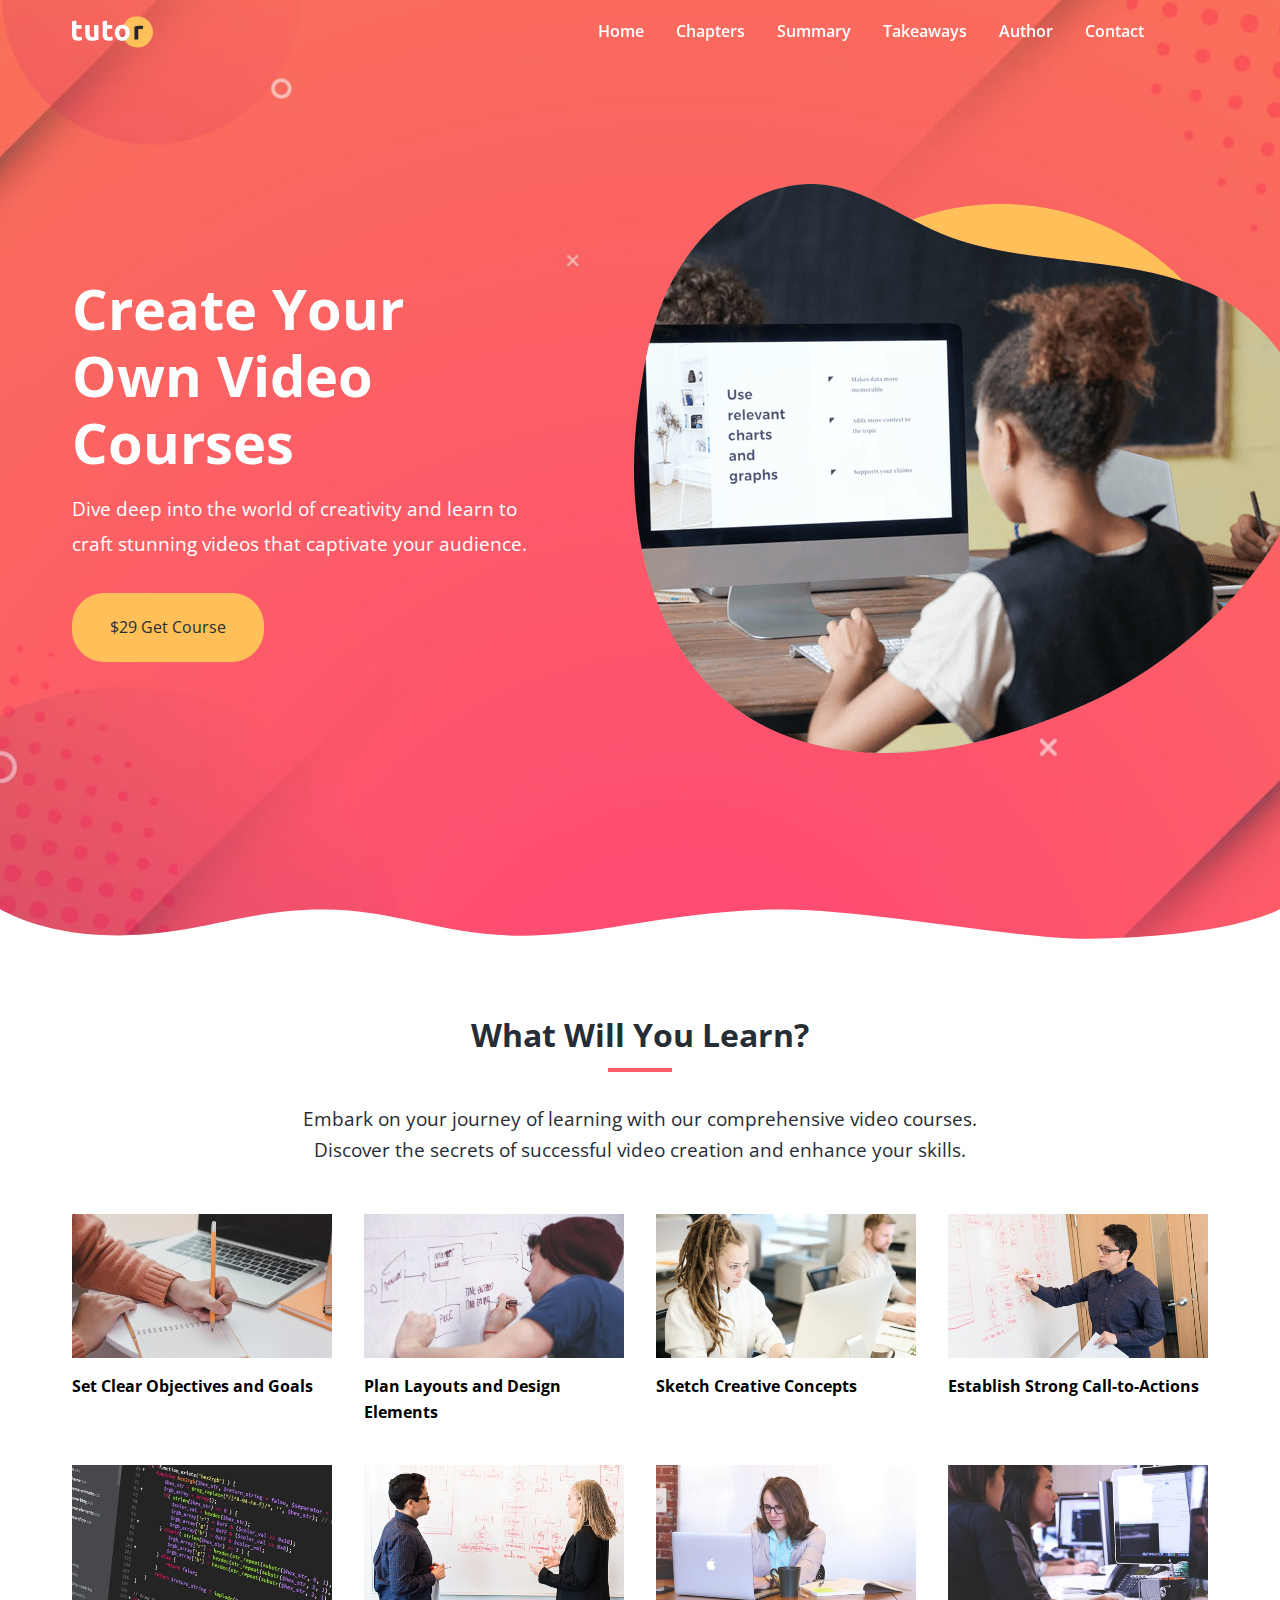
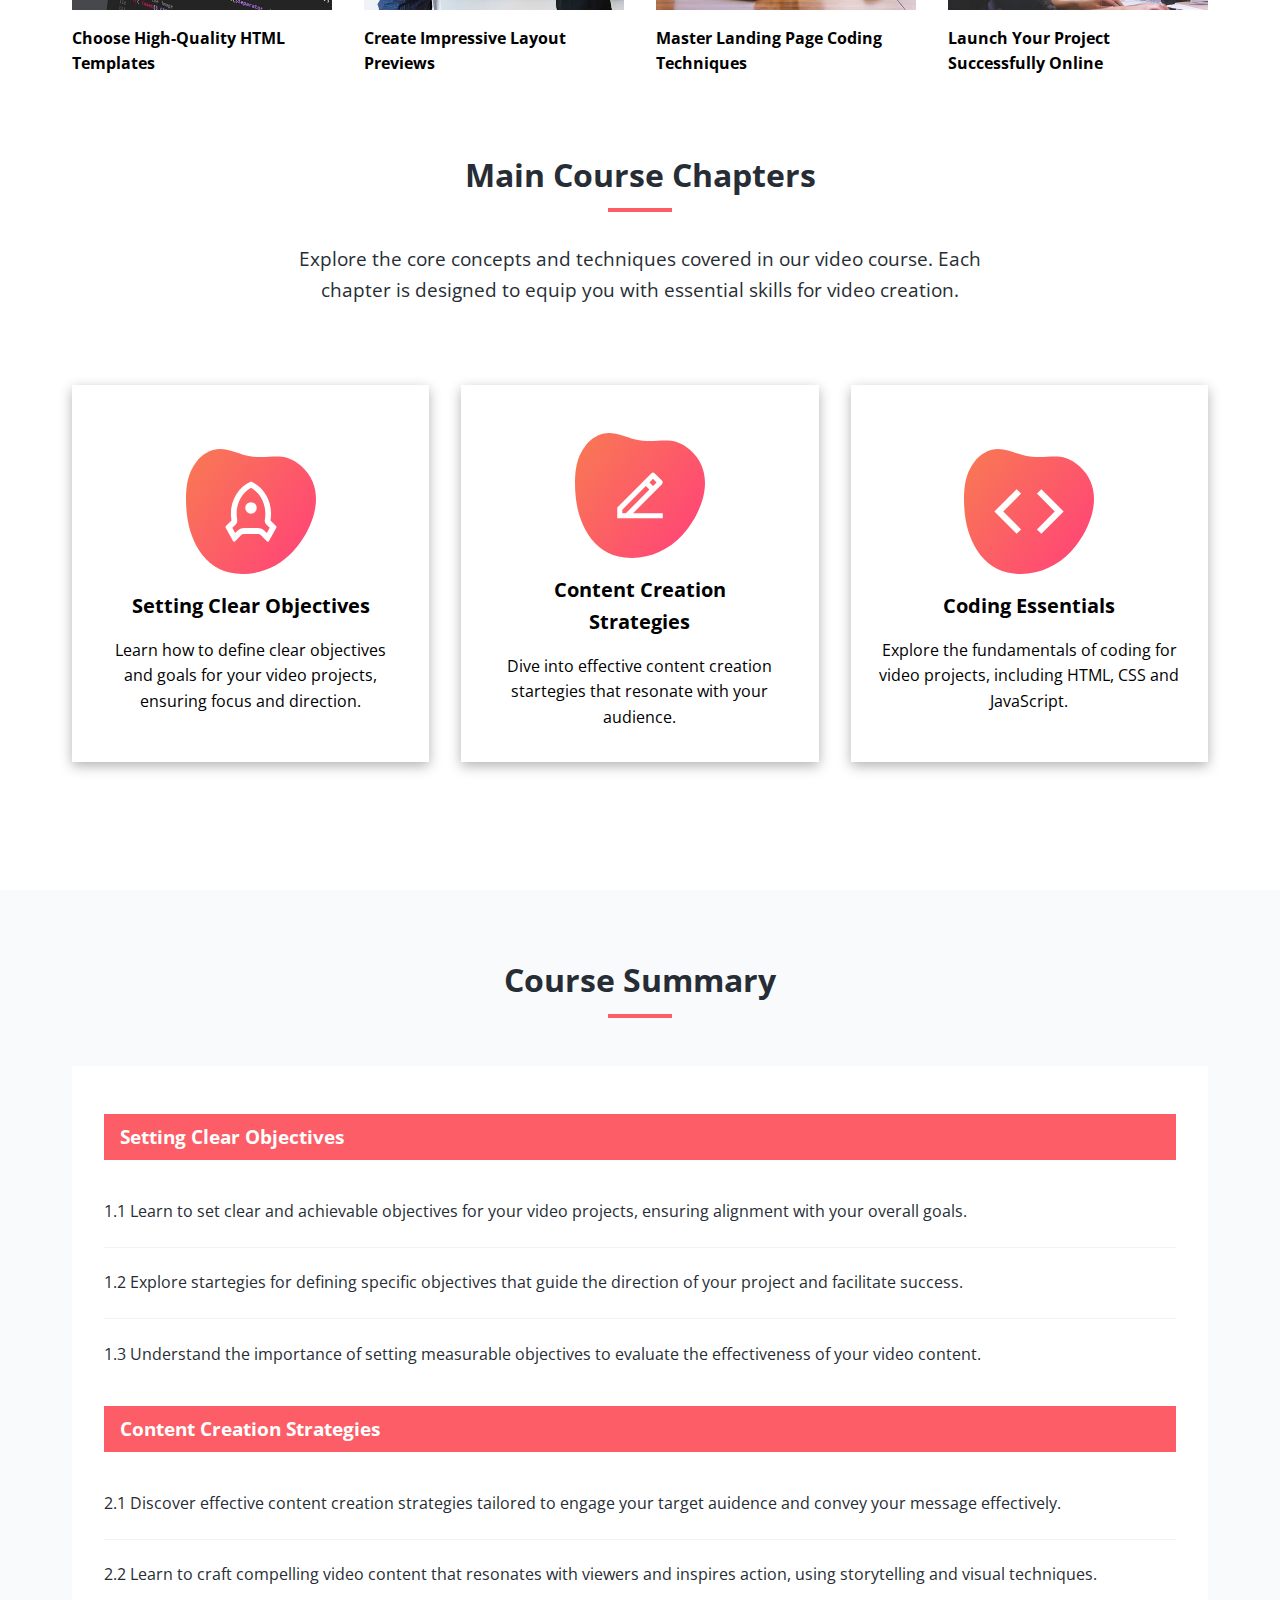
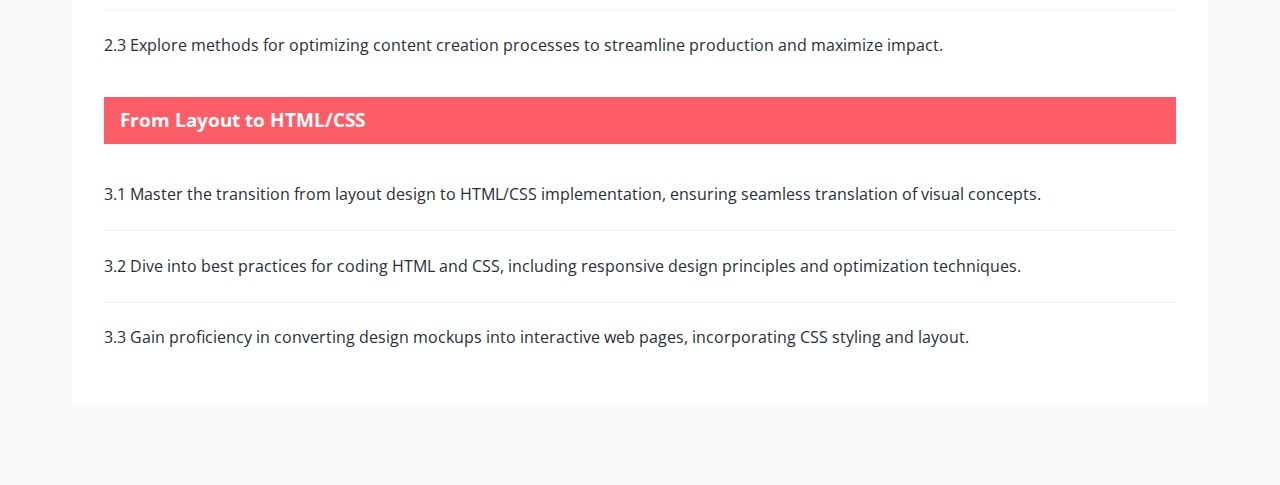
==== index.html @ c77aeae4 "added summary section" ====
<!DOCTYPE html>
<html lang="en">
<head>
  <meta charset="UTF-8">
  <meta name="viewport" content="width=device-width, initial-scale=1.0">
  <link rel="preconnect" href="https://fonts.googleapis.com">
  <link rel="preconnect" href="https://fonts.gstatic.com" crossorigin>
  <link href="https://fonts.googleapis.com/css2?family=Open+Sans:ital,wght@0,300..800;1,300..800&display=swap" rel="stylesheet">
  <link rel="stylesheet" href="https://cdnjs.cloudflare.com/ajax/libs/font-awesome/6.5.2/css/all.min.css" integrity="sha512-SnH5WK+bZxgPHs44uWIX+LLJAJ9/2PkPKZ5QiAj6Ta86w+fsb2TkcmfRyVX3pBnMFcV7oQPJkl9QevSCWr3W6A==" crossorigin="anonymous" referrerpolicy="no-referrer" />
  <link rel="stylesheet" href="css/styles.css">
  <title>Welcome To Tutor</title>
</head>
<body>
  <!-- Navbar -->
  <nav class="navbar">
    <div class="navbar-flex container">
      <img src="images/logo.svg" alt="Tutor">

      <!-- Desktop Menu -->
      <div class="main-menu-items">
        <ul class="main-menu-list">
          <li>
            <a href="#home">Home</a>
          </li>

          <li>
            <a href="#chapters">Chapters</a>
          </li>

          <li>
            <a href="#summary">Summary</a>
          </li>

          <li>
            <a href="#takeaways">Takeaways</a>
          </li>

          <li>
            <a href="#author">Author</a>
          </li>

          <li>
            <a href="contact.html">Contact</a>
          </li>

          <li>
            <a href="facebook.com" target="_blank">
              <i class="fa-brands fa-facebook"></i>
            </a>
          </li>

          <li>
            <a href="twitter.com" target="_blank">
              <i class="fa-brands fa-twitter"></i>
            </a>
          </li>
        </ul>
      </div>

      <!-- Mobile Menu -->
      <div class="mobile-menu">
        <!-- Hamburger Button -->
        <div class="mobile-menu-toggle">
          <i class="fas fa-bars fa-2x"></i>
        </div>

        <!-- Mobile Menu Items -->
        <div class="mobile-menu-items">
          <ul class="mobile-menu-list">
            <li>
              <a href="#home">Home</a>
            </li>

            <li>
              <a href="#chapters">Chapters</a>
            </li>

            <li>
              <a href="#summary">Summary</a>
            </li>

            <li>
              <a href="#takeaways">Takeaways</a>
            </li>

            <li>
              <a href="#author">Author</a>
            </li>

            <li>
              <a href="contact.html">Contact</a>
            </li>

            <li>
              <a href="facebook.com" target="_blank">
                <i class="fa-brands fa-facebook"></i>
              </a>
            </li>

            <li>
              <a href="twitter.com" target="_blank">
                <i class="fa-brands fa-twitter"></i>
              </a>
            </li>
          </ul>
        </div>
      </div>
    </div>
  </nav>

  <!-- Hero Section -->
  <header class="hero">
    <div class="container hero-flex">
      <div class="hero-content">
        <h1>Create Your Own Video Courses</h1>
        <p>Dive deep into the world of creativity and learn to craft stunning videos that captivate your audience.</p>
        <a href="" class="btn">$29 Get Course</a>
      </div>
      <img src="images/header-course.png" alt="hero">
    </div>

    <svg
      class="frame-decoration"
      data-name="Layer 2"
      xmlns="http://www.w3.org/2000/svg"
      preserveAspectRatio="none"
      viewBox="0 0 1920 192.275"
    >
      <defs>
        <style>
          .cls-1 {
            fill: #ffffff;
          }
        </style>
      </defs>
      <title>frame-decoration</title>
      <path
        class="cls-1"
        d="M0,158.755s63.9,52.163,179.472,50.736c121.494-1.5,185.839-49.738,305.984-49.733,109.21,0,181.491,51.733,300.537,50.233,123.941-1.562,225.214-50.126,390.43-50.374,123.821-.185,353.982,58.374,458.976,56.373,217.907-4.153,284.6-57.236,284.6-57.236V351.03H0V158.755Z"
        transform="translate(0 -158.755)"
      />
    </svg>
  </header>

  <!-- Learn Section -->
  <section class="learn">
    <div class="container">
      <div class="section-header">
        <h2>What Will You Learn?</h2>
        <div class="heading-border"></div>
        <p>Embark on your journey of learning with our comprehensive video courses. Discover the secrets of successful video creation and enhance your skills.</p>
      </div>

      <div class="topics">
        <div class="topic">
          <div class="topic-image">
            <img src="images/description-1.jpg" alt="topic">
          </div>
          <div class="topic-text">
            <h3>Set Clear Objectives and Goals</h3>
          </div>
        </div>

        <div class="topic">
          <div class="topic-image">
            <img src="images/description-2.jpg" alt="topic">
          </div>
          <div class="topic-text">
            <h3>Plan Layouts and Design Elements</h3>
          </div>
        </div>

        <div class="topic">
          <div class="topic-image">
            <img src="images/description-3.jpg" alt="topic">
          </div>
          <div class="topic-text">
            <h3>Sketch Creative Concepts</h3>
          </div>
        </div>

        <div class="topic">
          <div class="topic-image">
            <img src="images/description-4.jpg" alt="topic">
          </div>
          <div class="topic-text">
            <h3>Establish Strong Call-to-Actions</h3>
          </div>
        </div>

        <div class="topic">
          <div class="topic-image">
            <img src="images/description-5.jpg" alt="topic">
          </div>
          <div class="topic-text">
            <h3>Choose High-Quality HTML Templates</h3>
          </div>
        </div>

        <div class="topic">
          <div class="topic-image">
            <img src="images/description-6.jpg" alt="topic">
          </div>
          <div class="topic-text">
            <h3>Create Impressive Layout Previews</h3>
          </div>
        </div>

        <div class="topic">
          <div class="topic-image">
            <img src="images/description-7.jpg" alt="topic">
          </div>
          <div class="topic-text">
            <h3>Master Landing Page Coding Techniques</h3>
          </div>
        </div>

        <div class="topic">
          <div class="topic-image">
            <img src="images/description-8.jpg" alt="topic">
          </div>
          <div class="topic-text">
            <h3>Launch Your Project Successfully Online</h3>
          </div>
        </div>
      </div>
    </div>
  </section>

  <!-- Course Chapters Section -->
  <section id="chapters" class="chapters section">
    <div class="container">
      <div class="section-header">
        <h2>Main Course Chapters</h2>
        <div class="heading-border"></div>
        <p>Explore the core concepts and techniques covered in our video course. Each chapter is designed to equip you with essential skills for video creation.</p>
      </div>

      <div class="chapter-cards">
        <div class="card">
          <img src="images/chapters-icon-1.svg" alt="chapter 1">
          <h3>Setting Clear Objectives</h3>
          <p>Learn how to define clear objectives and goals for your video projects, ensuring focus and direction.</p>
        </div>

        <div class="card">
          <img src="images/chapters-icon-2.svg" alt="chapter 2">
          <h3>Content Creation Strategies</h3>
          <p>Dive into effective content creation startegies that resonate with your audience.</p>
        </div>

        <div class="card">
          <img src="images/chapters-icon-3.svg" alt="chapter 3">
          <h3>Coding Essentials</h3>
          <p>Explore the fundamentals of coding for video projects, including HTML, CSS and JavaScript.</p>
        </div>
      </div>
    </div>
  </section>

  <!-- Course Summary -->
  <section id="summary" class="summary">
    <div class="container">
      <div class="section-header">
        <h2>Course Summary</h2>
        <div class="heading-border"></div>
      </div>

      <div class="section-lists">
        <div class="list">
          <div class="list-header">Setting Clear Objectives</div>
          <div class="list-item">1.1 Learn to set clear and achievable objectives for your video projects, ensuring alignment with your overall goals.</div>
          <div class="list-item">1.2 Explore startegies for defining specific objectives that guide the direction of your project and facilitate success.</div>
          <div class="list-item">1.3 Understand the importance of setting measurable objectives to evaluate the effectiveness of your video content.</div>
        </div>

        <div class="list">
          <div class="list-header">Content Creation Strategies</div>
          <div class="list-item">2.1 Discover effective content creation strategies tailored to engage your target auidence and convey your message effectively.</div>
          <div class="list-item">2.2 Learn to craft compelling video content that resonates with viewers and inspires action, using storytelling and visual techniques.</div>
          <div class="list-item">2.3 Explore methods for optimizing content creation processes to streamline production and maximize impact.</div>
        </div>

        <div class="list">
          <div class="list-header">From Layout to HTML/CSS</div>
          <div class="list-item">3.1 Master the transition from layout design to HTML/CSS implementation, ensuring seamless translation of visual concepts.</div>
          <div class="list-item">3.2 Dive into best practices for coding HTML and CSS, including responsive design principles and optimization techniques.</div>
          <div class="list-item">3.3 Gain proficiency in converting design mockups into interactive web pages, incorporating CSS styling and layout.</div>
        </div>
      </div>
    </div>
  </section>

  <script src="./js/script.js"></script>
</body>
</html>
---- css/styles.css ----
*,
*::before,
*::after {
  margin: 0;
  padding: 0;
  box-sizing: border-box;
}

:root {
  --primary-color: #fc5d66;
  --secondary-color: #ffc05a;
  --light-color: #f9fafb;
  --dark-color: #272d35;
}

html,
body {
  font-family: 'Open Sans', sans-serif;
  line-height: 1.6;
  scroll-behavior: smooth;
}

a {
  text-decoration: none;
}

ul {
  list-style: none;
}

img {
  max-width: 100%;
}

/* Utility Classes */
.container {
  max-width: 1200px;
  margin: 0 auto;
  padding: 0 2rem;
}

.container-sm {
  max-width: 1000px;
  margin: 0 auto;
  padding: 0 2rem;
}

/* Button */
.btn {
  display: inline-block;
  padding: 1.3rem 2.3rem;
  border: 1px solid var(--secondary-color);
  border-radius: 32px;
  background-color: var(--secondary-color);
  color: var(--dark-color);
  cursor: pointer;
  transition: all 0.2s;
}

.btn:hover {
  background-color: var(--primary-color);
  color: #fff;
  border-color: #fff;
}

.section {
  margin: 4rem 0;
}

/* Section Header */
.section-header {
  max-width: 750px;
  margin: 0 auto;
  text-align: center;
  margin-bottom: 3rem;
}

.section-header h2 {
  font-size: 2rem;
  font-weight: 700;
  color: var(--dark-color);
  margin-bottom: 0.5rem;
}

.section-header p {
  font-size: 1.2rem;
  color: var(--dark-color);
}

.heading-border {
  width: 64px;
  height: 4px;
  background-color: var(--primary-color);
  margin: 0 auto 2rem;
}

/* Card */
.card {
  display: flex;
  flex-direction: column;
  align-items: center;
  justify-content: center;
  text-align: center;
  padding: 2rem 1.75rem;
  background-color: #fff;
  box-shadow: 0 4px 12px 0 rgba(0, 0, 0, 0.3);
}

/* Navbar */
.navbar {
  background-color: transparent;
  color: #fff;
  padding: 1rem 2rem;
  position: fixed;
  top: 0;
  right: 0;
  left: 0;
  z-index: 1000;
  transition: background-color 0.3s ease-in-out;
}

.navbar.navbar-scroll {
  background-color: rgba(235, 77, 85, 0.8);
  backdrop-filter: blur(10px);
}

.navbar-flex {
  display: flex;
  justify-content: space-between;
  align-items: center;
}

.navbar img {
  width: 81px;
  height: 32px;
}

.navbar .main-menu-list {
  display: flex;
  align-items: center;
  gap: 2rem;
  font-weight: 600;
}

.navbar a {
  color: #fff;
}

.navbar a:hover {
  color: var(--secondary-color);
}

.navbar i {
  font-size: 1.5rem;
}

/* Mobile Menu */
.mobile-menu {
  display: none;
}

.navbar .mobile-menu-toggle {
  color: #fff;
  cursor: pointer;
}

.navbar .mobile-menu-items {
  position: absolute;
  top: 100%;
  left: 0;
  width: 100%;
  background-color: rgba(0, 0, 0, 0.8);
  opacity: 0.95;
  padding: 3rem 2rem;
  text-align: center;
  box-shadow: 0 2px 5px rgba(0, 0, 0, 0.1);
  border-top: 1px solid rgba(255, 255, 255, 0.1);
  transform: translateX(100%);
  transition: transform 0.3s ease;
}

.navbar .mobile-menu-items.active {
  transform: translateX(0);
}

.navbar .mobile-menu-list {
  display: flex;
  flex-direction: column;
  gap: 2rem;
  font-size: 1.2rem;
}

/* Hero Section */
.hero {
  background: #000 url('../images/header-background.jpg') center center/cover no-repeat;
  padding: 11.5rem 2rem 8rem;
  color: #fff;
  overflow-x: hidden;
  position: relative;
}

.hero .hero-flex {
  display: flex;
  justify-content: space-between;
  align-items: center;
  gap: 6rem;
  padding-bottom: 8rem;
}

.hero .hero-content h1 {
  font-size: 3.5rem;
  line-height: 1.2;
  font-weight: 700;
  margin-bottom: 1rem;
}

.hero .hero-content p {
  font-size: 1.2rem;
  margin-bottom: 2rem;
  line-height: 1.8;
  font-weight: 400;
}

.hero img {
  width: 100%;
  margin-right: -100px;
}

.hero .frame-decoration {
  position: absolute;
  bottom: 0;
  left: 0;
  width: 100%;
  height: 100px;
}

/* Learn Topics */
.topics {
  display: grid;
  grid-template-columns: repeat(4, 1fr);
  gap: 2rem;
}

.topic img {
  transition: transform 0.3s;
}

.topic img:hover {
  transform: scale(1.1);
}

.topic h3 {
  font-size: 1rem;
  font-weight: 700;
  margin: 0.5rem 0;
}

/* Chapter Cards */
.chapter-cards {
  display: grid;
  grid-template-columns: repeat(3, 1fr);
  gap: 2rem;
  padding: 2rem 0 4rem;
}

.chapter-cards img {
  width: 130px;
  margin-top: 1rem;
}

.chapter-cards h3 {
  font-size: 1.25rem;
  font-weight: 700;
  margin: 1rem;
}

/* Media Queries */
@media (max-width: 1200px) {
  .hero .hero-flex {
    gap: 2rem;
  }

  .hero img {
    max-width: 500px;
    margin-right: 0;
  }

  .hero .hero-content h1 {
    font-size: 3rem;
  }

  .topics {
    grid-template-columns: repeat(3, 1fr);
  }
}

@media (max-width: 992px) {
  .hero {
    text-align: center;
  }

  .hero .hero-flex {
    flex-direction: column;
    padding-bottom: 4rem;
  }

  .hero img {
    max-width: 600px;
    margin-top: 2rem;
  }

  .topics {
    grid-template-columns: repeat(2, 1fr);
  }

  .chapter-cards {
    grid-template-columns: 1fr;
  }
}

/* Summary */
.summary {
  background-color: var(--light-color);
  color: var(--dark-color);
  padding: 4rem 2rem 5rem;
}

.summary .section-lists {
  background-color: #fff;
  padding: 2rem;
}

.summary .list-header {
  background-color: var(--primary-color);
  color: #fff;
  padding: 0.5rem 1rem;
  font-size: 1.2rem;
  font-weight: 700;
  margin: 1rem 0;
}

.summary .list-item {
  padding: 1.4rem 0;
  border-bottom: 1px solid #f1f4f6;
}

.summary .list-item:last-child {
  border-bottom: none;
}

@media (max-width: 768px) {
  .main-menu-items {
    display: none;
  }

  .navbar .mobile-menu {
    display: block;
  }

  .navbar .mobile-menu-toggle {
    display: block;
    padding: 10px;
  }
}

@media (max-width: 576px) {
  .hero {
    padding-right: 0.2rem;
    padding-left: 0.2rem;
  }

  .hero .hero-content h1 {
    font-size: 2.5rem;
  }

  .hero img {
    max-width: 350px;
  }

  .topics {
    grid-template-columns: 1fr;
  }

  .summary .container {
    padding: 0;
  }
}
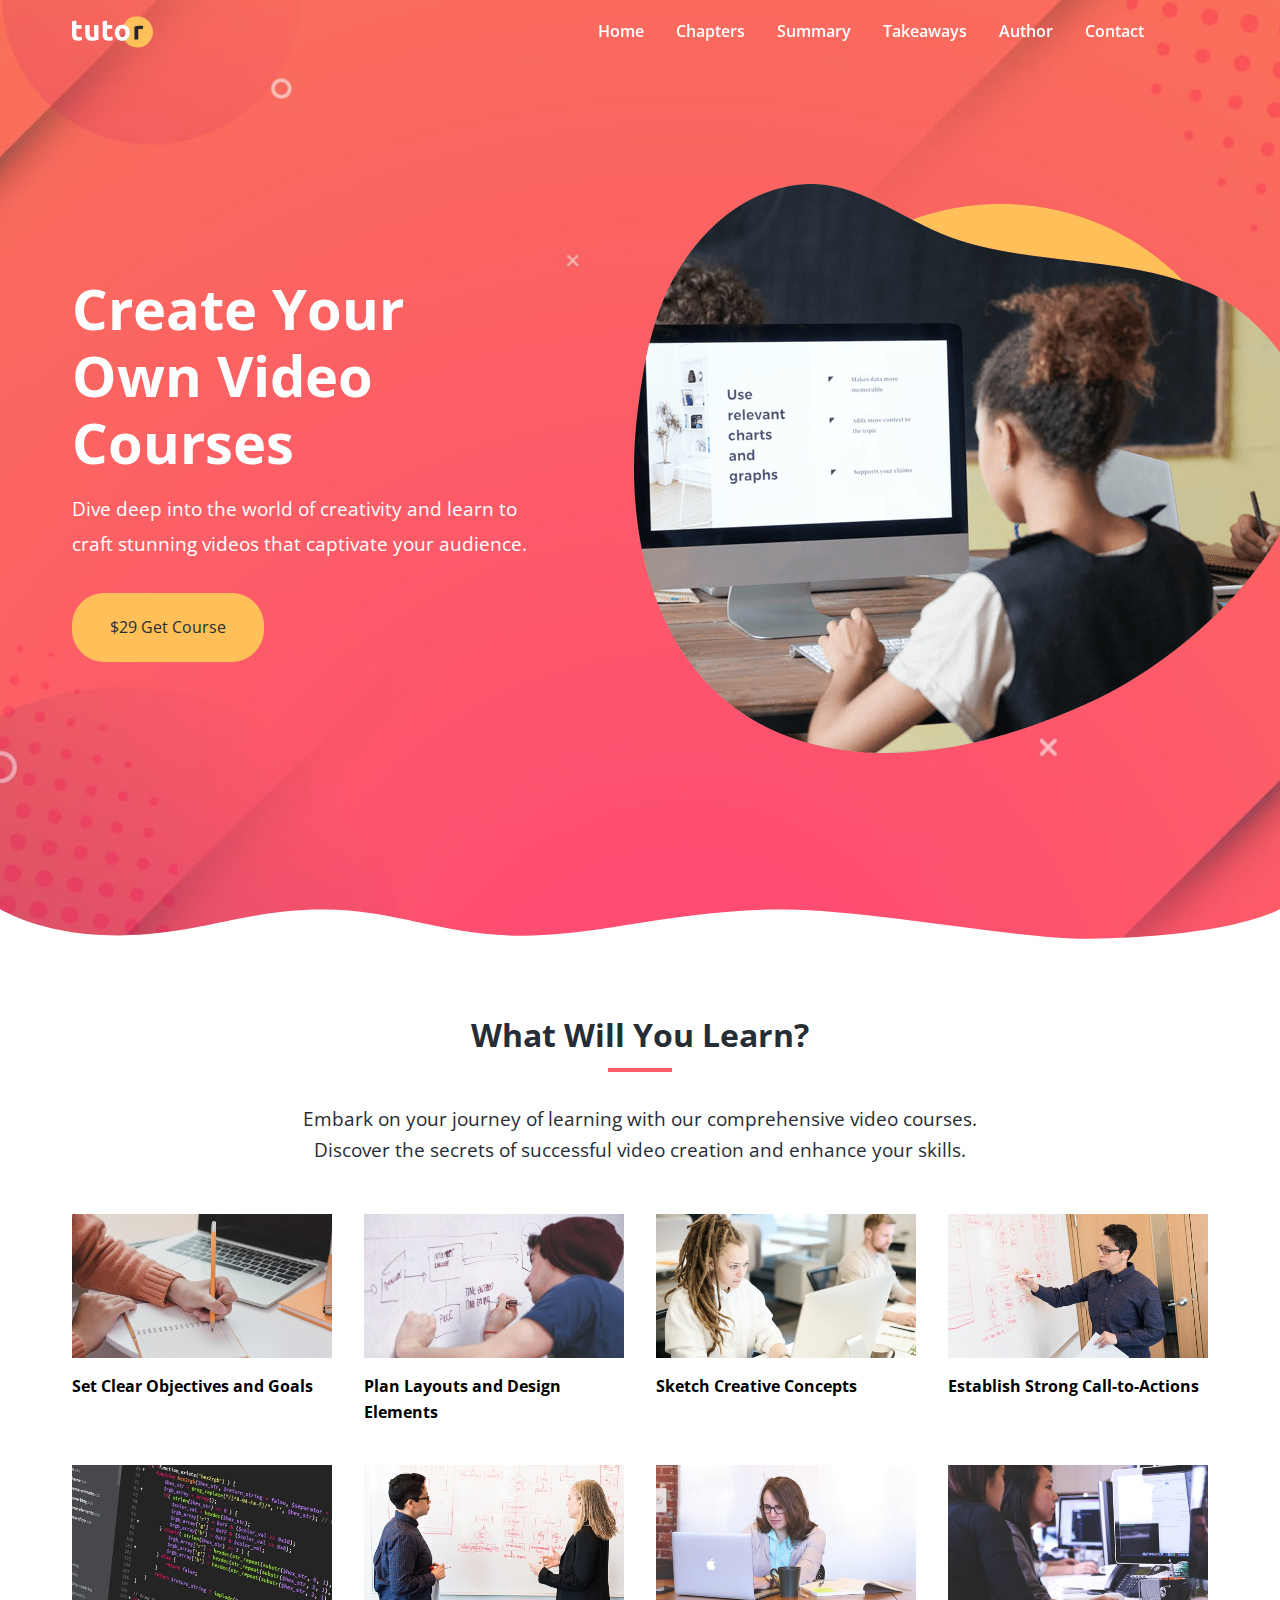
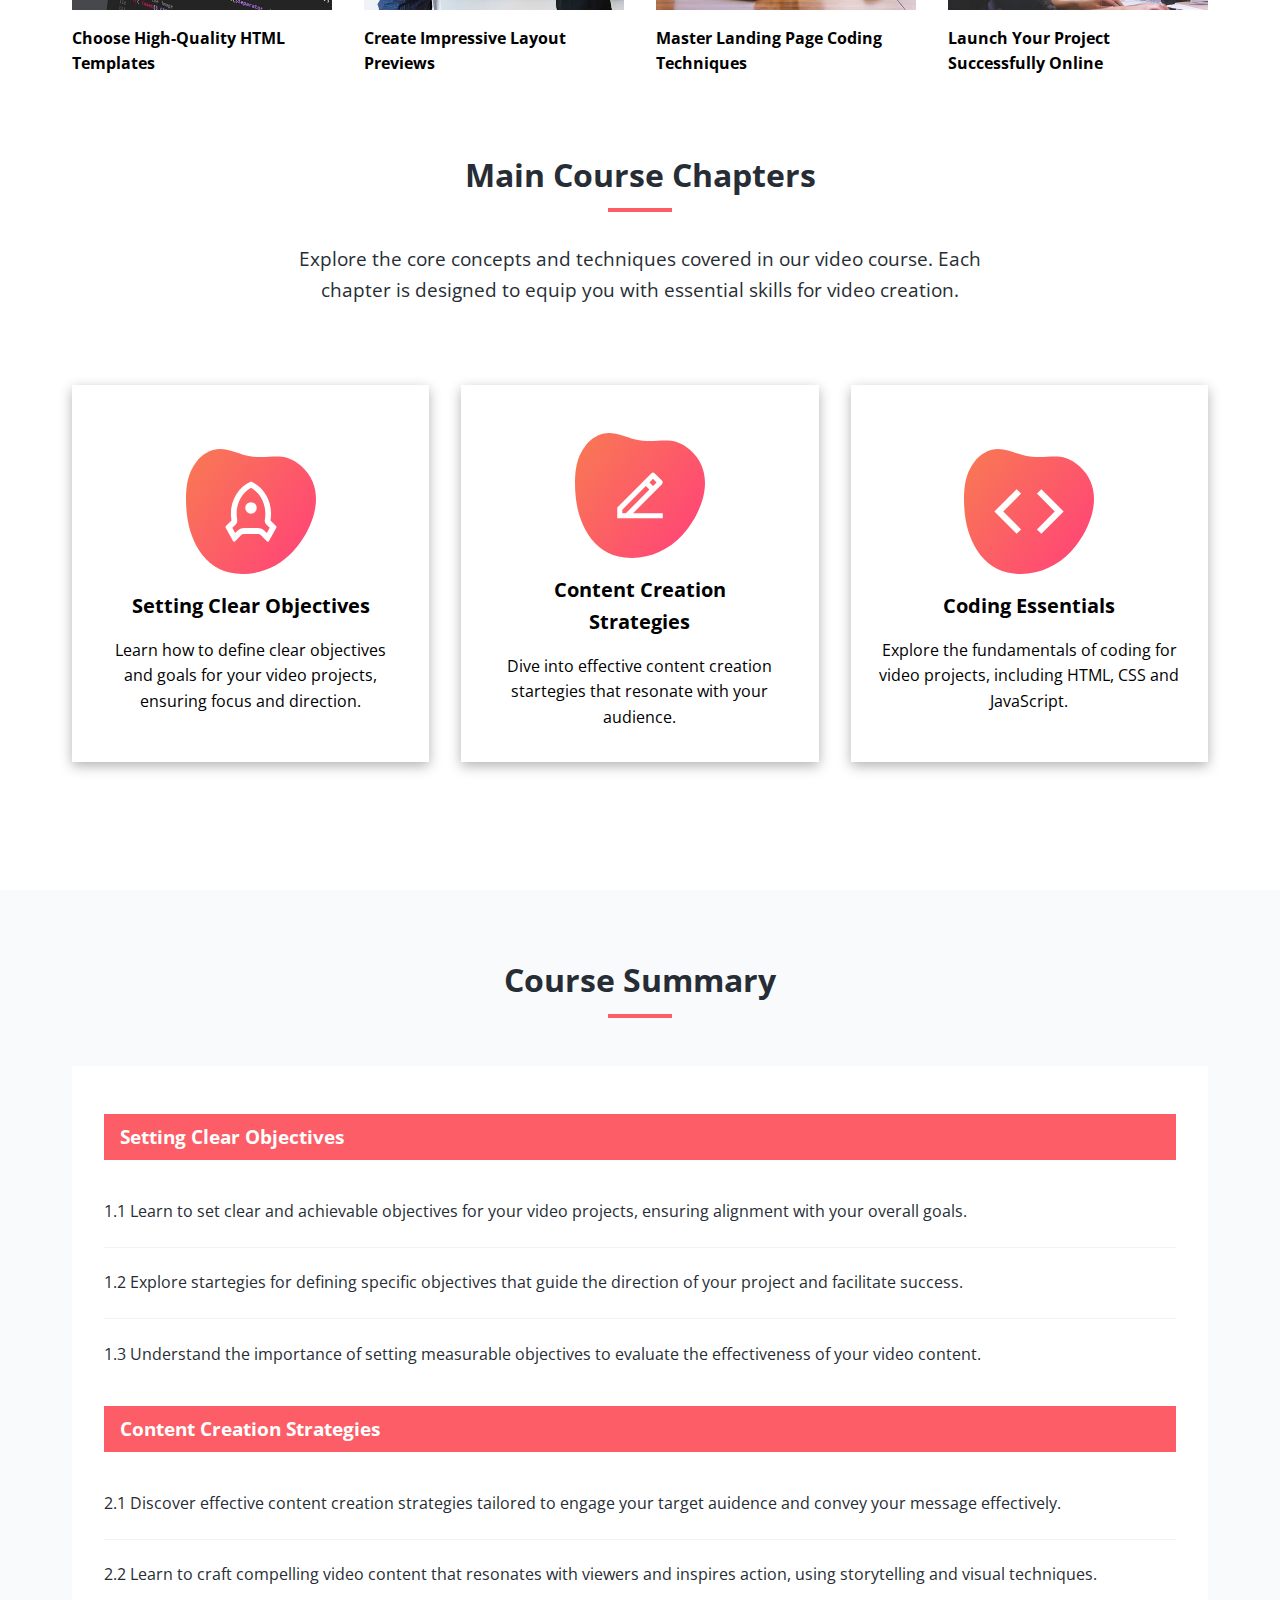
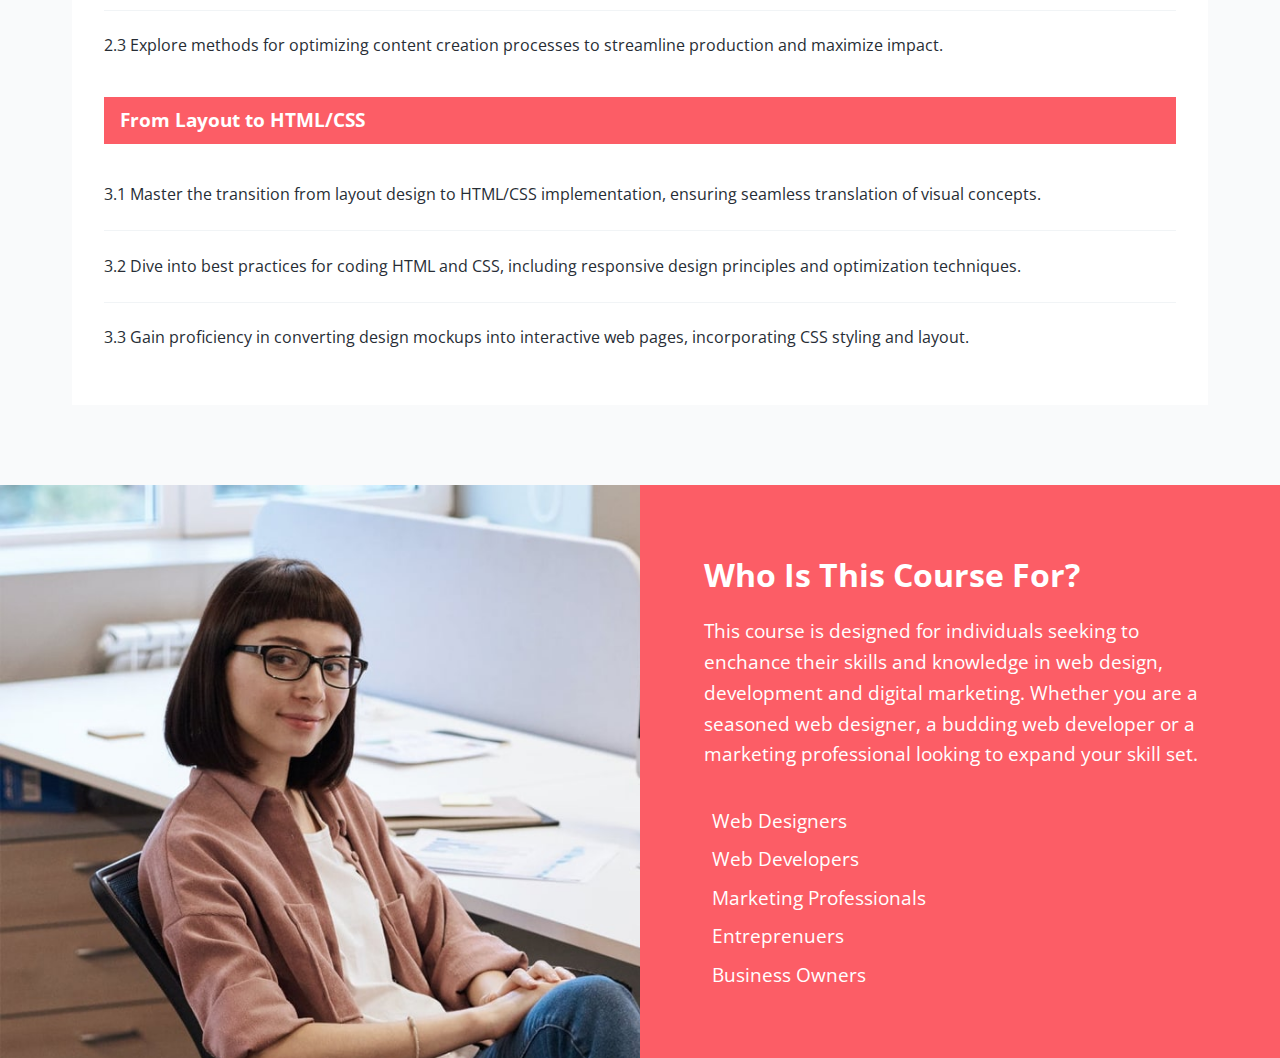
==== commit 4741b226: "added info section" ====
--- a/index.html
+++ b/index.html
@@ -258,7 +258,7 @@
     </div>
   </section>
 
-  <!-- Course Summary -->
+  <!-- Course Summary Section -->
   <section id="summary" class="summary">
     <div class="container">
       <div class="section-header">
@@ -291,6 +291,24 @@
     </div>
   </section>
 
+  <!-- Info Section -->
+  <section id="info" class="info">
+    <div class="info-container">
+      <div class="info-left"></div>
+      <div class="info-content">
+        <h2>Who Is This Course For?</h2>
+        <p>This course is designed for individuals seeking to enchance their skills and knowledge in web design, development and digital marketing. Whether you are a seasoned web designer, a budding web developer or a marketing professional looking to expand your skill set.</p>
+        <ul>
+          <li><i class="fas fa-check"></i> Web Designers</li>
+          <li><i class="fas fa-check"></i> Web Developers</li>
+          <li><i class="fas fa-check"></i> Marketing Professionals</li>
+          <li><i class="fas fa-check"></i> Entreprenuers</li>
+          <li><i class="fas fa-check"></i> Business Owners</li>
+        </ul>
+      </div>
+    </div>
+  </section>
+
   <script src="./js/script.js"></script>
 </body>
 </html>
--- a/css/styles.css
+++ b/css/styles.css
@@ -348,6 +348,44 @@
   border-bottom: none;
 }
 
+/* Info Section */
+.info-container {
+  background: url('../images/audience.jpg') top center/cover no-repeat;
+  display: flex;
+}
+
+.info-content {
+  background-color: var(--primary-color);
+  color: #fff;
+  flex: 1;
+  padding: 4rem;
+}
+
+.info-content h2 {
+  font-size: 2rem;
+  margin-bottom: 1rem;
+  font-weight: 700;
+}
+
+.info-content p {
+  font-size: 1.2rem;
+  margin-bottom: 2rem;
+}
+
+.info-content ul li {
+  font-size: 1.2rem;
+  line-height: 2;
+}
+
+.info-content i {
+  margin-right: 0.5rem;
+  color: var(--secondary-color);
+}
+
+.info-left {
+  width: 50%;
+}
+
 @media (max-width: 768px) {
   .main-menu-items {
     display: none;
@@ -360,6 +398,26 @@
   .navbar .mobile-menu-toggle {
     display: block;
     padding: 10px;
+  }
+
+  .info-container {
+    flex-direction: column;
+  }
+
+  .info-content {
+    padding: 2rem;
+  }
+
+  .info-content h2 {
+    font-size: 1.5rem;
+  }
+
+  .info-content p {
+    font-size: 1rem;
+  }
+
+  .info-left {
+    display: none;
   }
 }
 
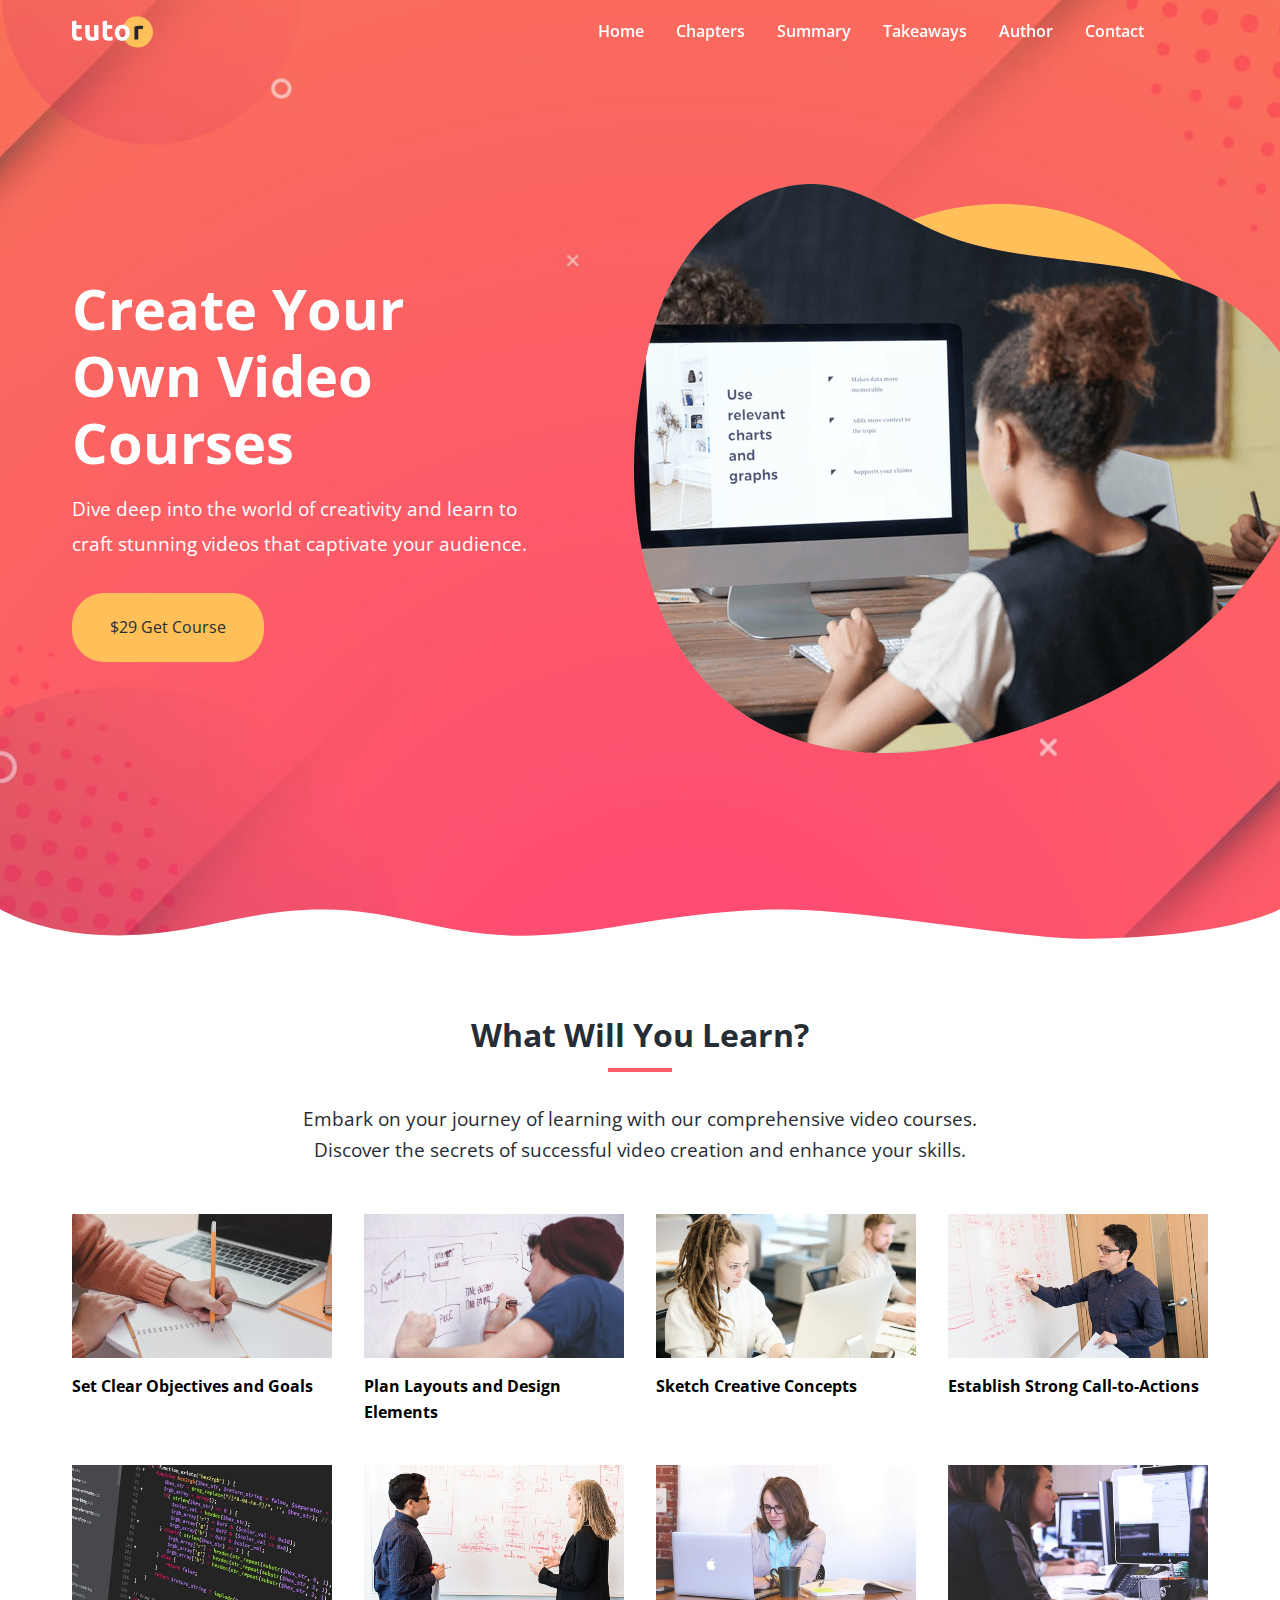
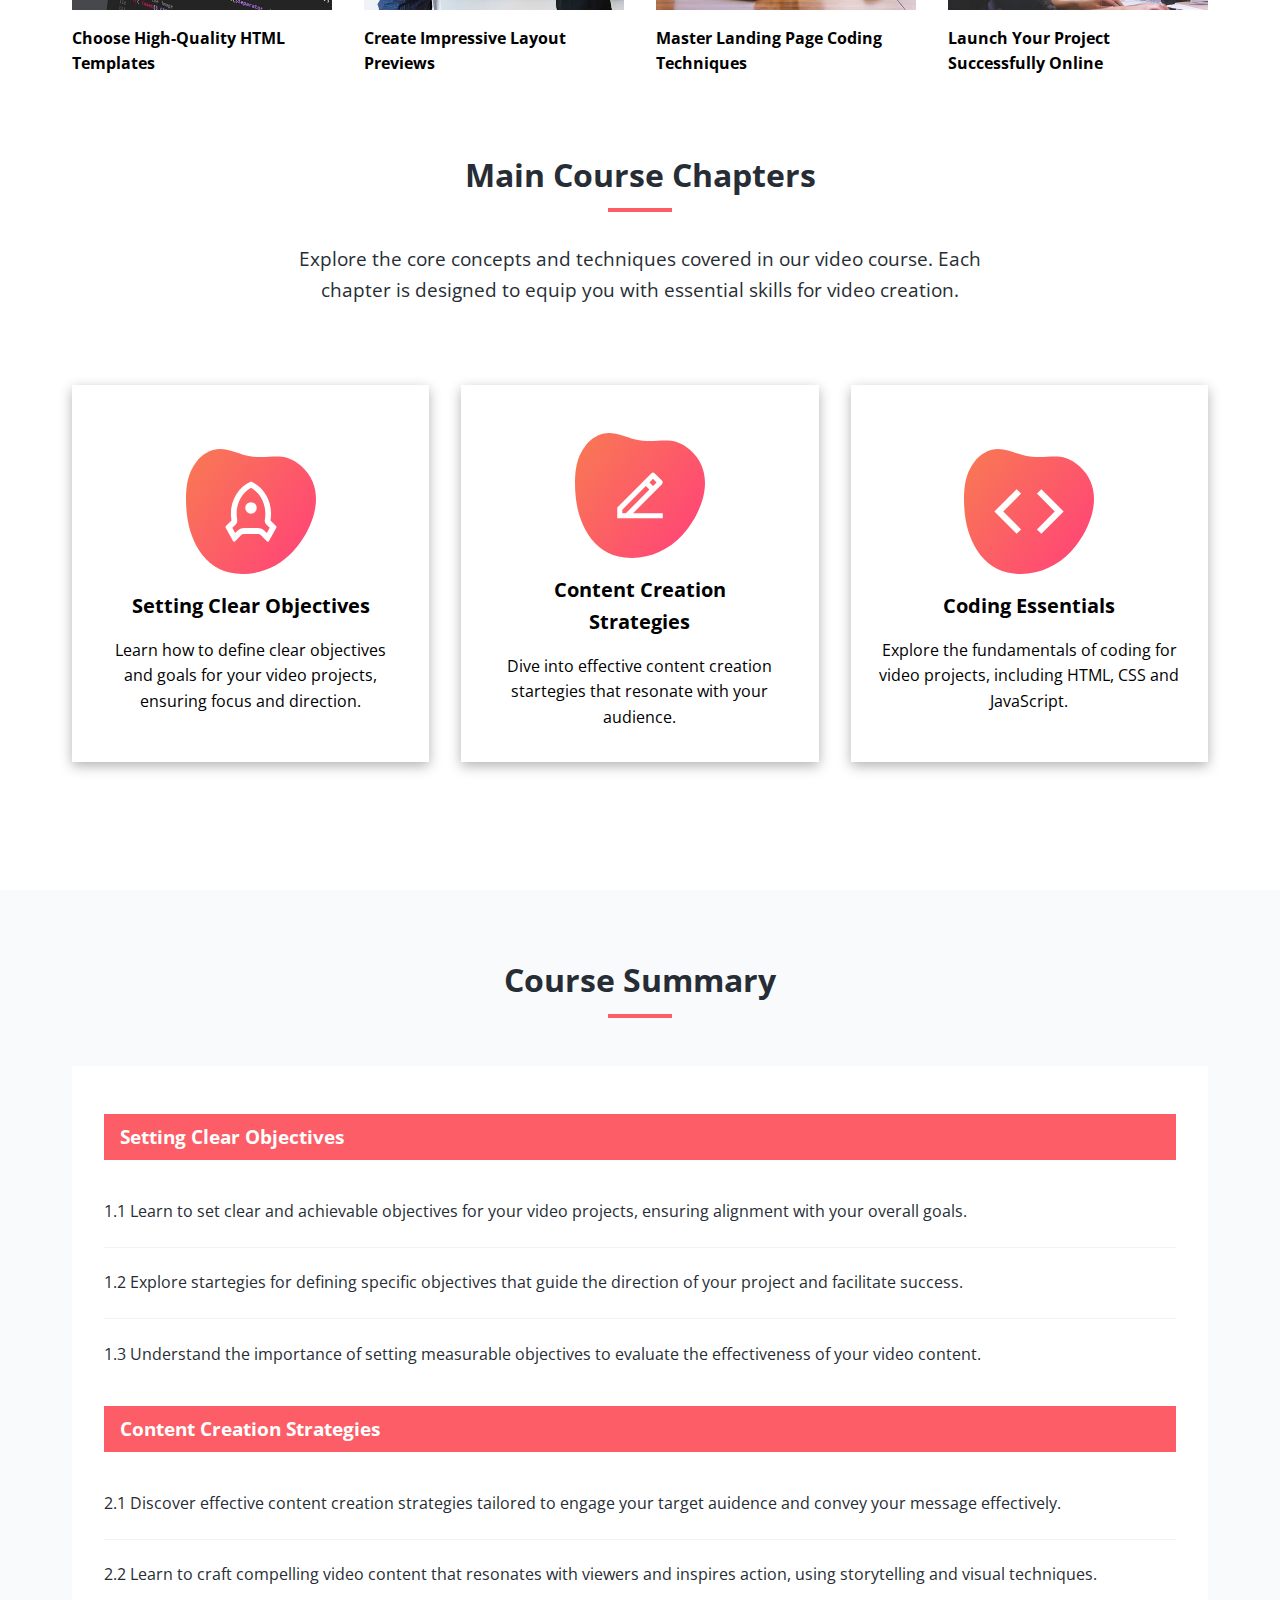
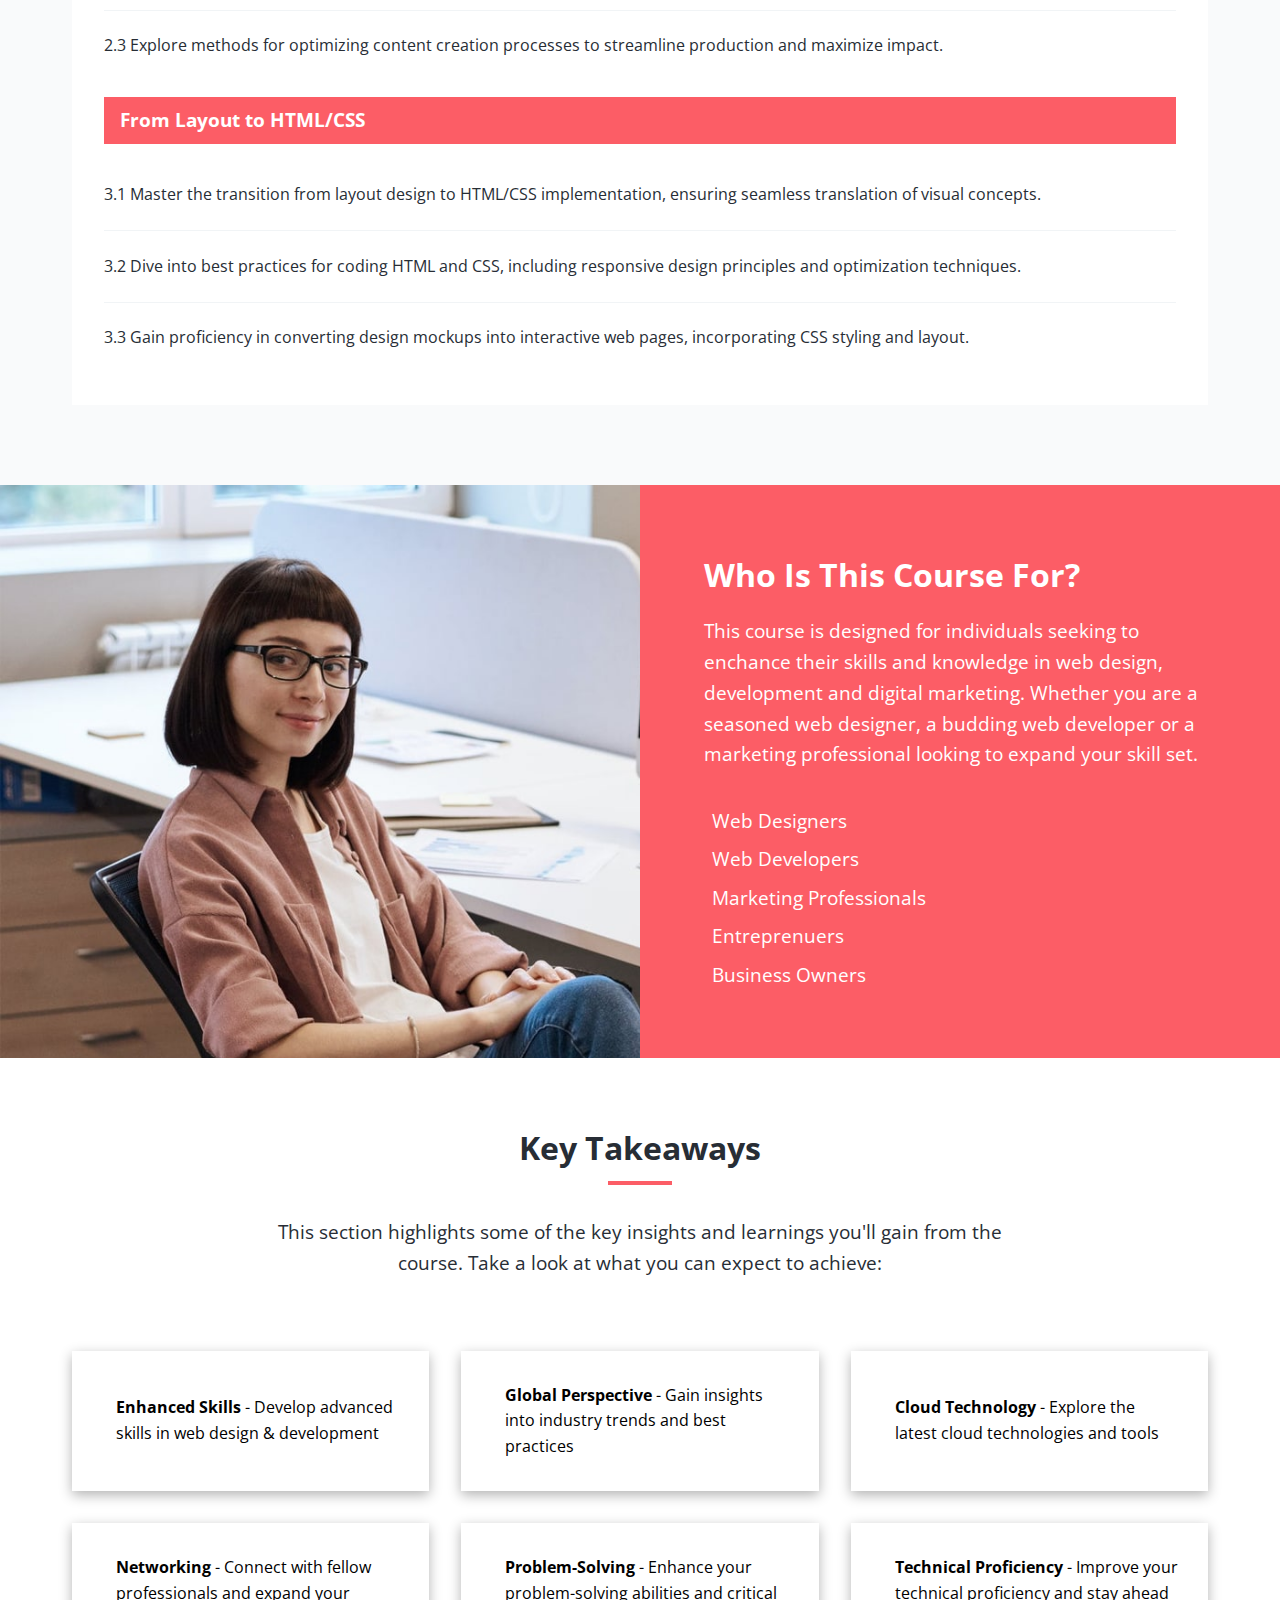
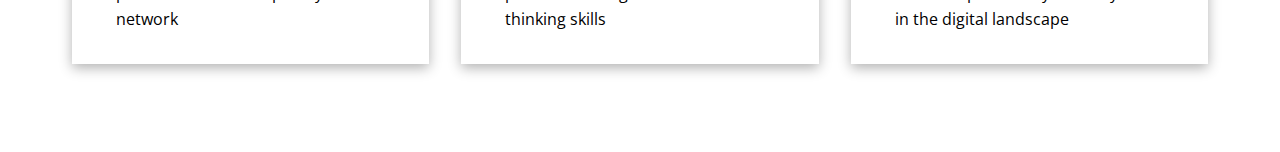
==== commit 83eb8beb: "added takeaways section" ====
--- a/index.html
+++ b/index.html
@@ -309,6 +309,48 @@
     </div>
   </section>
 
+  <!-- Takeaways Section -->
+  <section id="takeaways" class="takeaways section">
+    <div class="container">
+      <div class="section-header">
+        <h2>Key Takeaways</h2>
+        <div class="heading-border"></div>
+        <p>This section highlights some of the key insights and learnings you'll gain from the course. Take a look at what you can expect to achieve:</p>
+      </div>
+      <div class="takeaways-cards">
+        <div class="card">
+          <i class="fas fa-rocket fa-3x text-primary"></i>
+          <p><strong>Enhanced Skills</strong> - Develop advanced skills in web design & development</p>
+        </div>
+
+        <div class="card">
+          <i class="fas fa-globe fa-3x text-primary"></i>
+          <p><strong>Global Perspective</strong> - Gain insights into industry trends and best practices</p>
+        </div>
+
+        <div class="card">
+          <i class="fas fa-cloud fa-3x text-primary"></i>
+          <p><strong>Cloud Technology</strong> - Explore the latest cloud technologies and tools</p>
+        </div>
+
+        <div class="card">
+          <i class="fas fa-user fa-3x text-primary"></i>
+          <p><strong>Networking</strong> - Connect with fellow professionals and expand your network</p>
+        </div>
+
+        <div class="card">
+          <i class="fas fa-cog fa-3x text-primary"></i>
+          <p><strong>Problem-Solving</strong> - Enhance your problem-solving abilities and critical thinking skills</p>
+        </div>
+
+        <div class="card">
+          <i class="fas fa-server fa-3x text-primary"></i>
+          <p><strong>Technical Proficiency</strong> - Improve your technical proficiency and stay ahead in the digital landscape</p>
+        </div>
+      </div>
+    </div>
+  </section>
+
   <script src="./js/script.js"></script>
 </body>
 </html>
--- a/css/styles.css
+++ b/css/styles.css
@@ -61,6 +61,15 @@
   background-color: var(--primary-color);
   color: #fff;
   border-color: #fff;
+}
+
+/* Text Classes */
+.text-primary {
+  color: var(--primary-color);
+}
+
+.text-secondary {
+  color: var(--secondary-color);
 }
 
 .section {
@@ -234,7 +243,7 @@
   height: 100px;
 }
 
-/* Learn Topics */
+/* Learn Topics Section */
 .topics {
   display: grid;
   grid-template-columns: repeat(4, 1fr);
@@ -253,6 +262,74 @@
   font-size: 1rem;
   font-weight: 700;
   margin: 0.5rem 0;
+}
+
+/* Summary Section */
+.summary {
+  background-color: var(--light-color);
+  color: var(--dark-color);
+  padding: 4rem 2rem 5rem;
+}
+
+.summary .section-lists {
+  background-color: #fff;
+  padding: 2rem;
+}
+
+.summary .list-header {
+  background-color: var(--primary-color);
+  color: #fff;
+  padding: 0.5rem 1rem;
+  font-size: 1.2rem;
+  font-weight: 700;
+  margin: 1rem 0;
+}
+
+.summary .list-item {
+  padding: 1.4rem 0;
+  border-bottom: 1px solid #f1f4f6;
+}
+
+.summary .list-item:last-child {
+  border-bottom: none;
+}
+
+/* Info Section */
+.info-container {
+  background: url('../images/audience.jpg') top center/cover no-repeat;
+  display: flex;
+}
+
+.info-content {
+  background-color: var(--primary-color);
+  color: #fff;
+  flex: 1;
+  padding: 4rem;
+}
+
+.info-content h2 {
+  font-size: 2rem;
+  margin-bottom: 1rem;
+  font-weight: 700;
+}
+
+.info-content p {
+  font-size: 1.2rem;
+  margin-bottom: 2rem;
+}
+
+.info-content ul li {
+  font-size: 1.2rem;
+  line-height: 2;
+}
+
+.info-content i {
+  margin-right: 0.5rem;
+  color: var(--secondary-color);
+}
+
+.info-left {
+  width: 50%;
 }
 
 /* Chapter Cards */
@@ -274,6 +351,24 @@
   margin: 1rem;
 }
 
+/* Takeaways Section */
+.takeaways-cards {
+  display: grid;
+  grid-template-columns: repeat(3, 1fr);
+  gap: 2rem;
+  padding: 1.5rem 0;
+}
+
+.takeaways-cards .card {
+  flex-direction: row;
+  text-align: left;
+}
+
+.takeaways-cards i {
+  margin-right: 1rem;
+}
+
+
 /* Media Queries */
 @media (max-width: 1200px) {
   .hero .hero-flex {
@@ -316,74 +411,10 @@
   .chapter-cards {
     grid-template-columns: 1fr;
   }
-}
-
-/* Summary */
-.summary {
-  background-color: var(--light-color);
-  color: var(--dark-color);
-  padding: 4rem 2rem 5rem;
-}
-
-.summary .section-lists {
-  background-color: #fff;
-  padding: 2rem;
-}
-
-.summary .list-header {
-  background-color: var(--primary-color);
-  color: #fff;
-  padding: 0.5rem 1rem;
-  font-size: 1.2rem;
-  font-weight: 700;
-  margin: 1rem 0;
-}
-
-.summary .list-item {
-  padding: 1.4rem 0;
-  border-bottom: 1px solid #f1f4f6;
-}
-
-.summary .list-item:last-child {
-  border-bottom: none;
-}
-
-/* Info Section */
-.info-container {
-  background: url('../images/audience.jpg') top center/cover no-repeat;
-  display: flex;
-}
-
-.info-content {
-  background-color: var(--primary-color);
-  color: #fff;
-  flex: 1;
-  padding: 4rem;
-}
-
-.info-content h2 {
-  font-size: 2rem;
-  margin-bottom: 1rem;
-  font-weight: 700;
-}
-
-.info-content p {
-  font-size: 1.2rem;
-  margin-bottom: 2rem;
-}
-
-.info-content ul li {
-  font-size: 1.2rem;
-  line-height: 2;
-}
-
-.info-content i {
-  margin-right: 0.5rem;
-  color: var(--secondary-color);
-}
-
-.info-left {
-  width: 50%;
+
+  .takeaways-cards {
+    grid-template-columns: 1fr;
+  }
 }
 
 @media (max-width: 768px) {
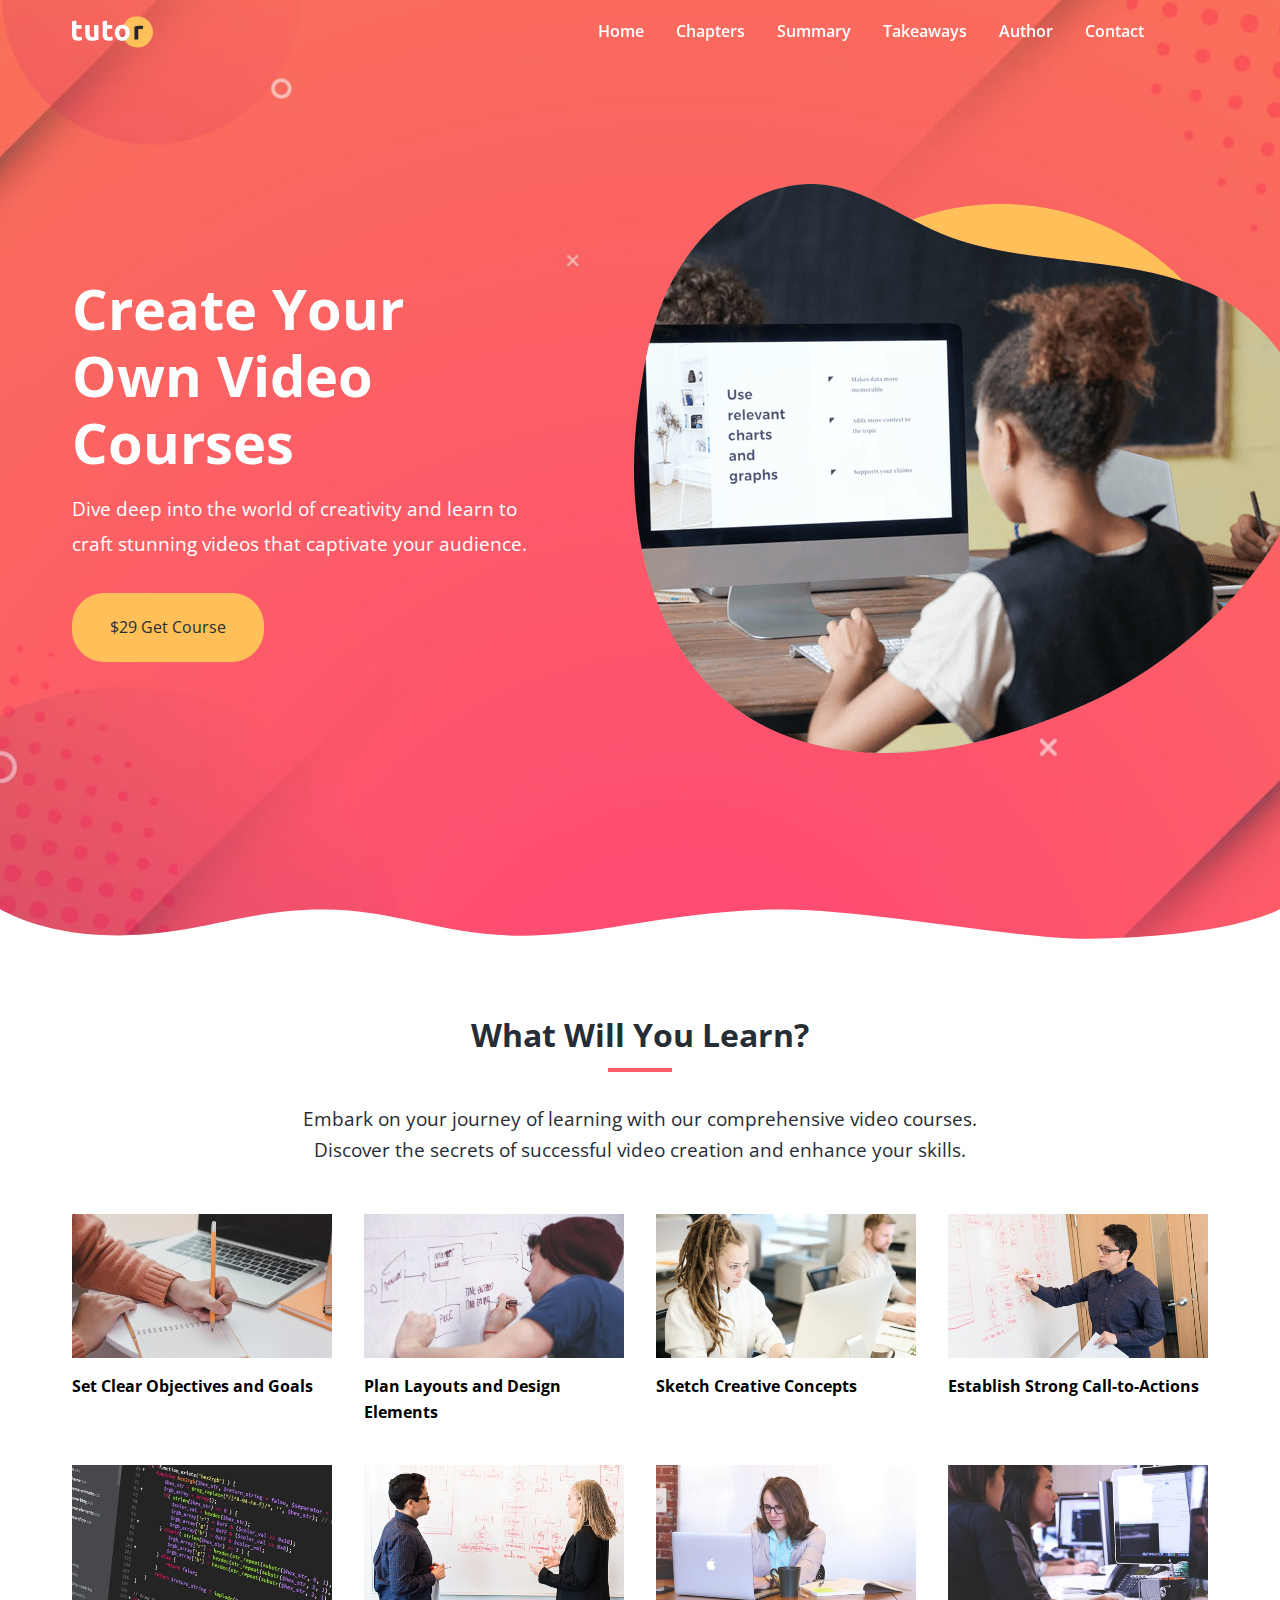
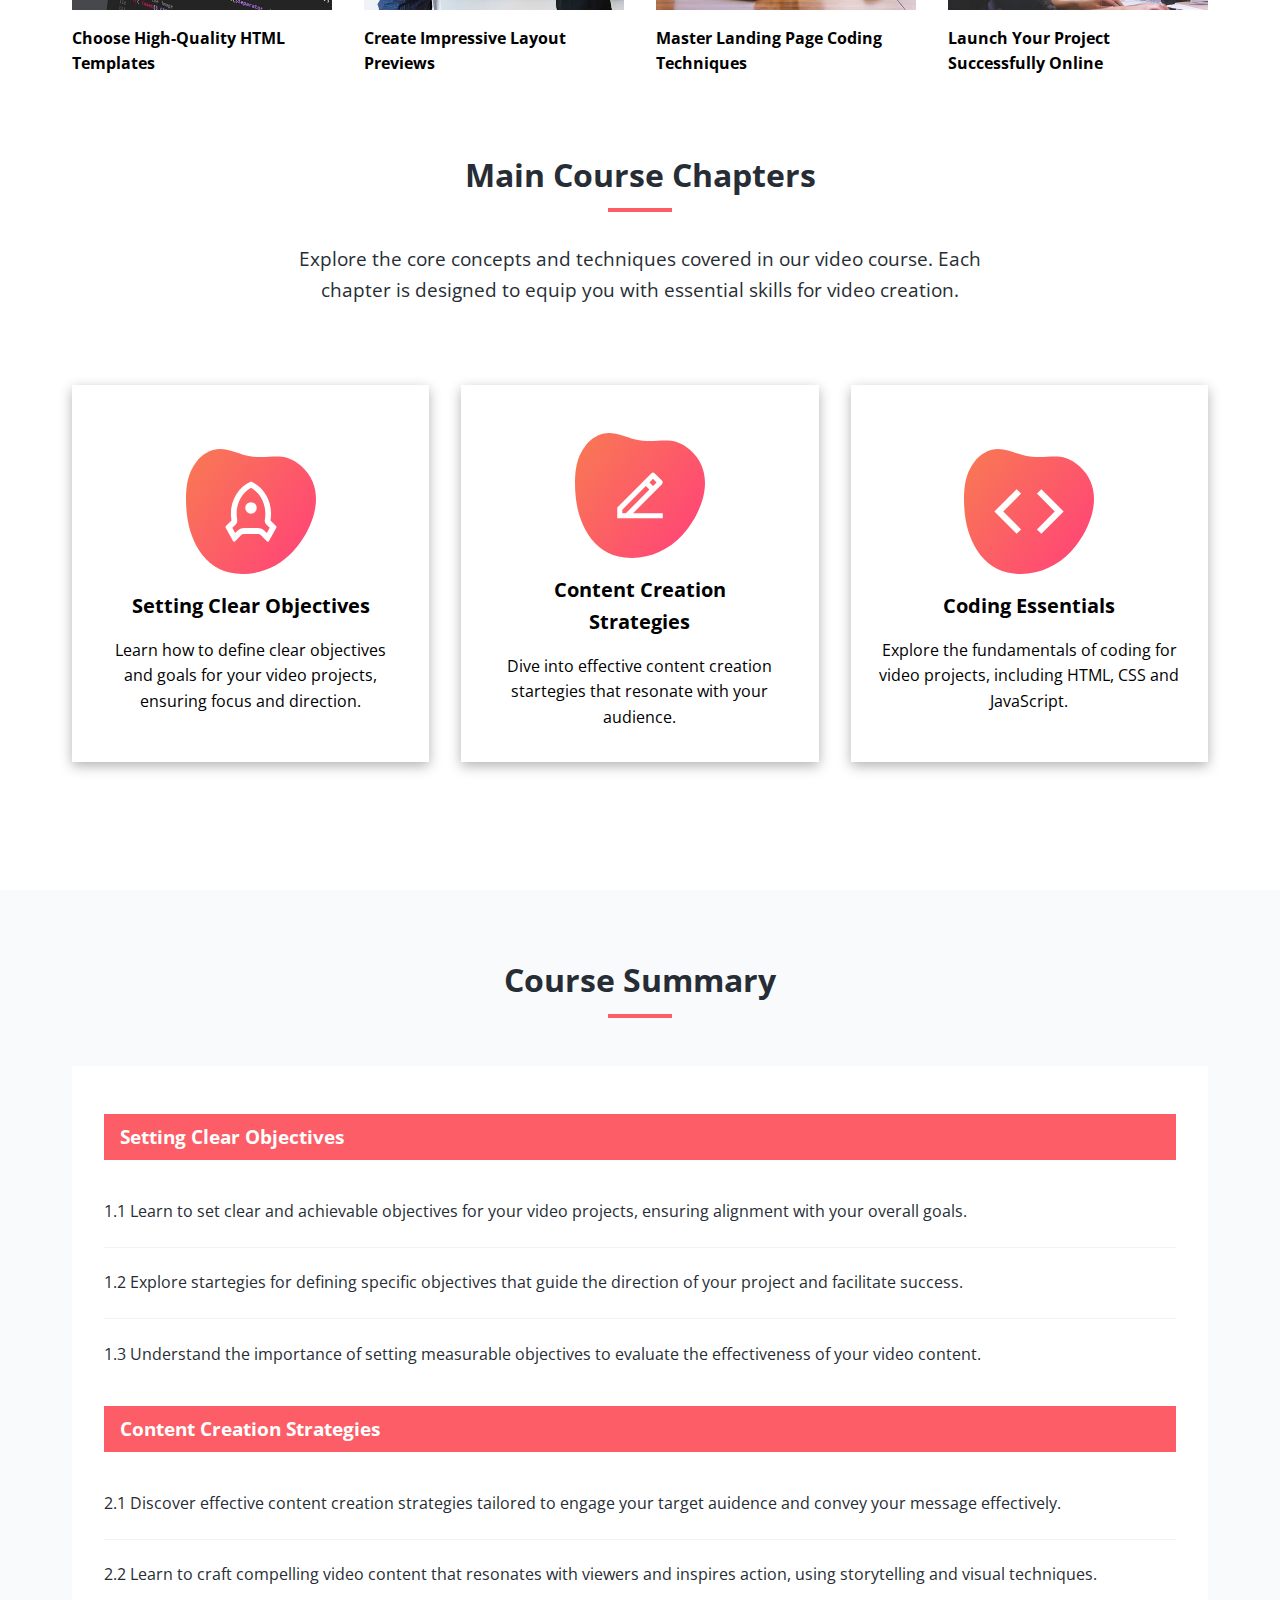
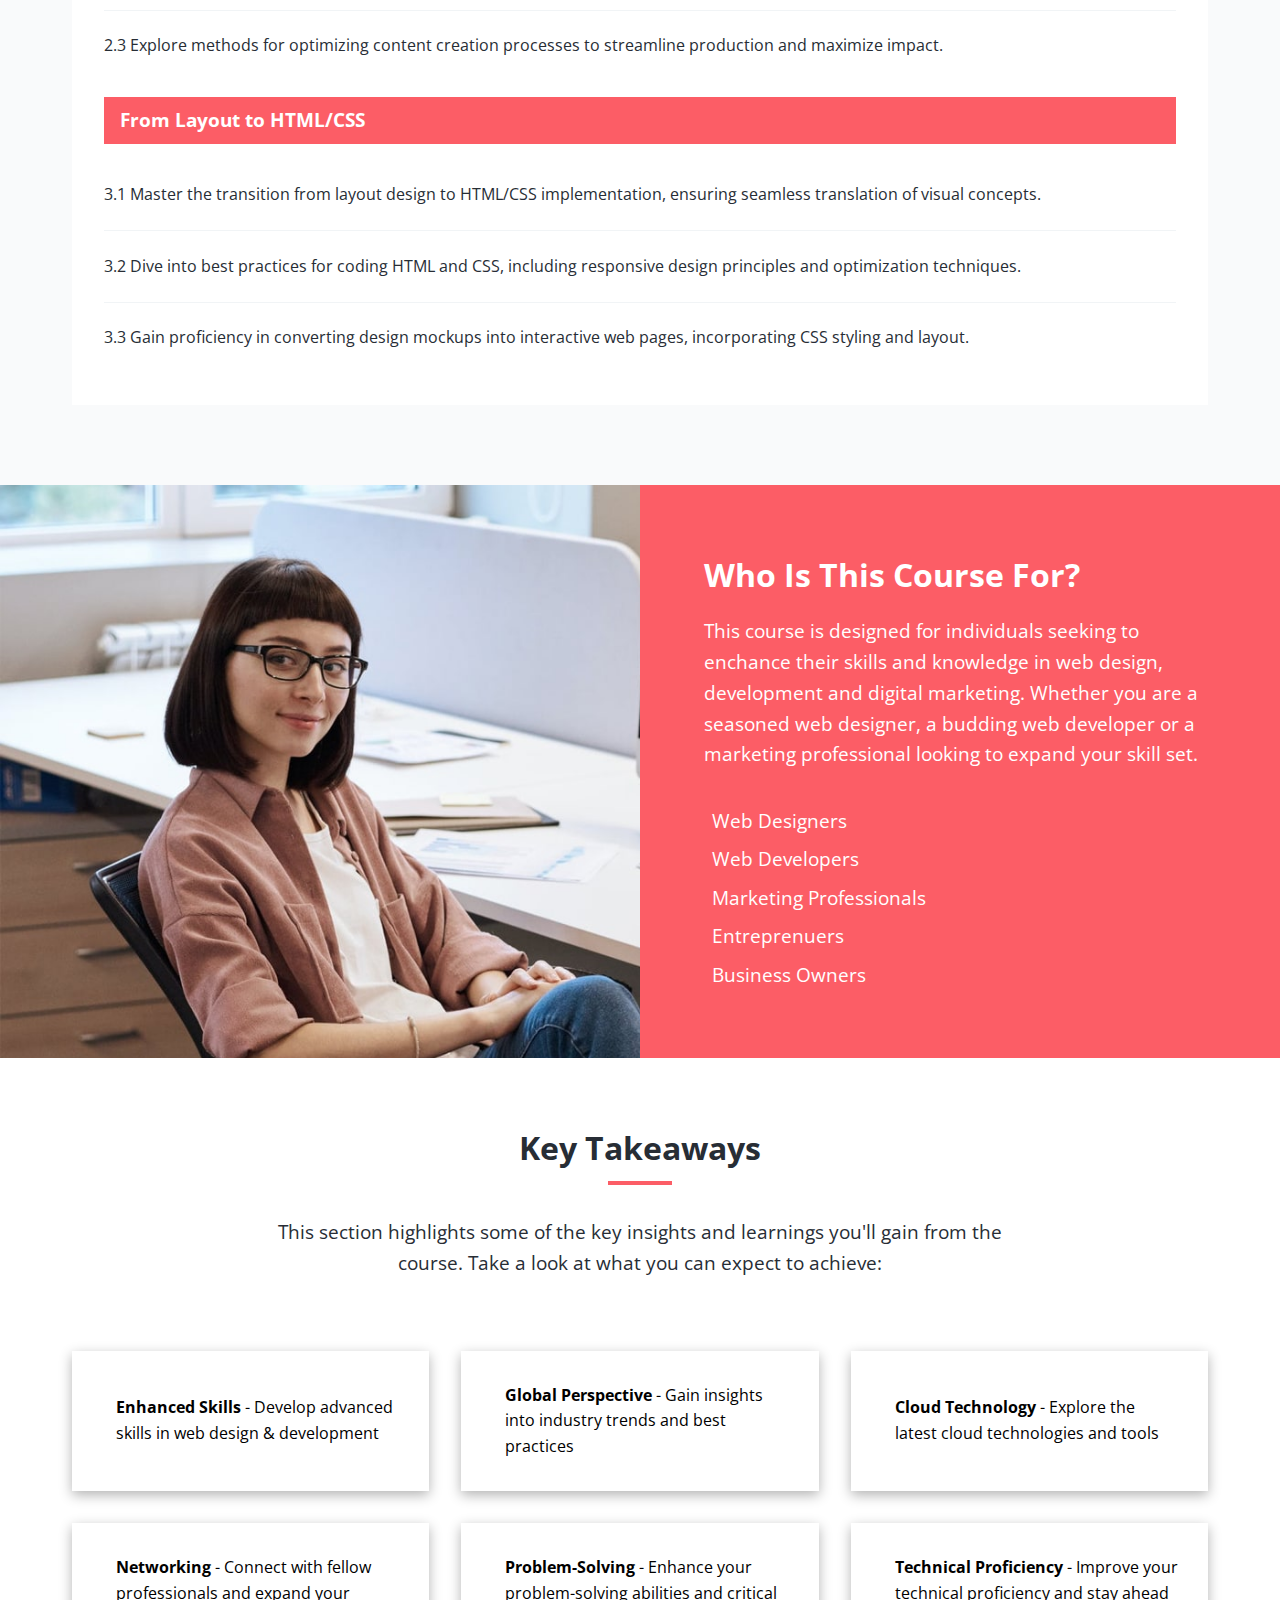
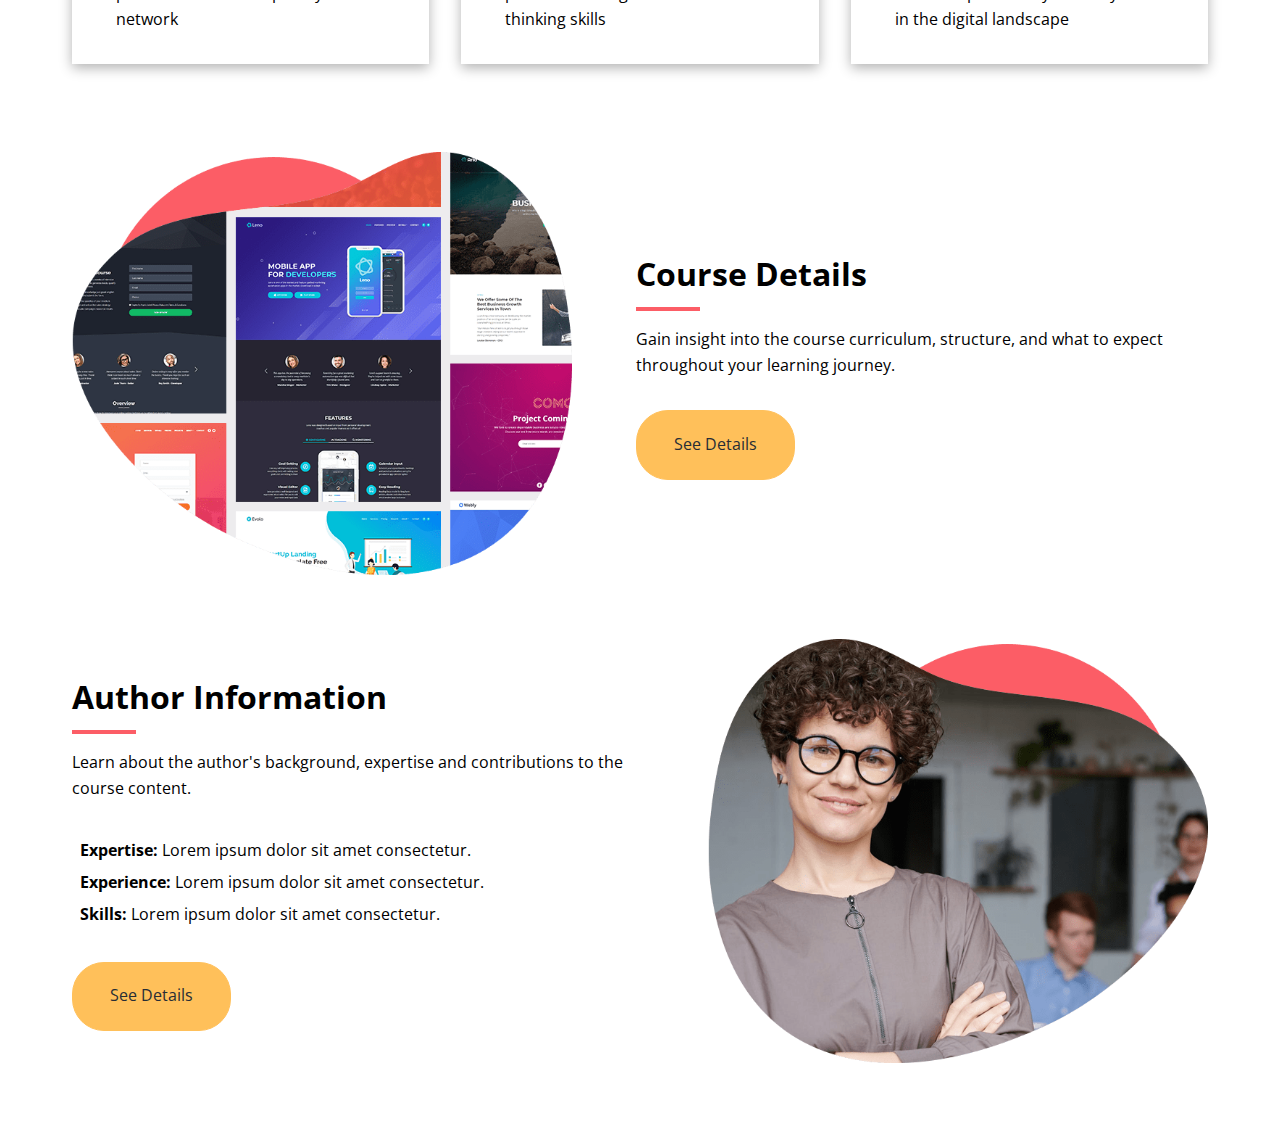
==== commit 50d4ec9f: "added details and author section" ====
--- a/index.html
+++ b/index.html
@@ -351,6 +351,48 @@
     </div>
   </section>
 
+  <!-- Course Details Section -->
+  <section id="details" class="details section">
+    <div class="container details-flex">
+      <img src="images/details.png" alt="details">
+      <div class="details-content">
+        <h2>Course Details</h2>
+        <div class="heading-border"></div>
+        <p>Gain insight into the course curriculum, structure, and what to expect throughout your learning journey.</p>
+        <a href="#" class="btn">See Details</a>
+      </div>
+    </div>
+  </section>
+
+  <!-- Author Info Section -->
+  <section id="author" class="details section">
+    <div class="container details-flex">
+      <img src="images/author.png" alt="author">
+      <div class="details-content">
+        <h2>Author Information</h2>
+        <div class="heading-border"></div>
+        <p>Learn about the author's background, expertise and contributions to the course content.</p>
+        <ul>
+          <li>
+            <i class="fas fa-chevron-circle-right text-primary"></i>
+            <strong>Expertise:</strong> Lorem ipsum dolor sit amet consectetur.
+          </li>
+
+          <li>
+            <i class="fas fa-chevron-circle-right text-primary"></i>
+            <strong>Experience:</strong> Lorem ipsum dolor sit amet consectetur.
+          </li>
+
+          <li>
+            <i class="fas fa-chevron-circle-right text-primary"></i>
+            <strong>Skills:</strong> Lorem ipsum dolor sit amet consectetur.
+          </li>
+        </ul>
+        <a href="#" class="btn">See Details</a>
+      </div>
+    </div>
+  </section>
+
   <script src="./js/script.js"></script>
 </body>
 </html>
--- a/css/styles.css
+++ b/css/styles.css
@@ -368,6 +368,49 @@
   margin-right: 1rem;
 }
 
+/* Details Section */
+.details .details-flex {
+  display: flex;
+  gap: 4rem;
+  align-items: center;
+  justify-content: center;
+}
+
+.details img {
+  width: 100%;
+  max-width: 500px;
+}
+
+.details h2 {
+  font-size: 2rem;
+  font-weight: 700;
+  margin-bottom: 0.5rem;
+}
+
+.details .heading-border {
+  margin: 0;
+}
+
+.details p {
+  margin: 1rem 0 2rem;
+}
+
+/* Author Section */
+.details + .details .details-flex {
+  flex-direction: row-reverse;
+}
+
+.details ul {
+  margin-bottom: 2rem;
+}
+
+.details ul li {
+  line-height: 2;
+}
+
+.details i {
+  margin-right: 0.5rem;
+}
 
 /* Media Queries */
 @media (max-width: 1200px) {
@@ -415,6 +458,12 @@
   .takeaways-cards {
     grid-template-columns: 1fr;
   }
+
+  .details-flex,
+  .details + .details .details-flex {
+    flex-direction: column;
+    gap: 2rem;
+  }
 }
 
 @media (max-width: 768px) {
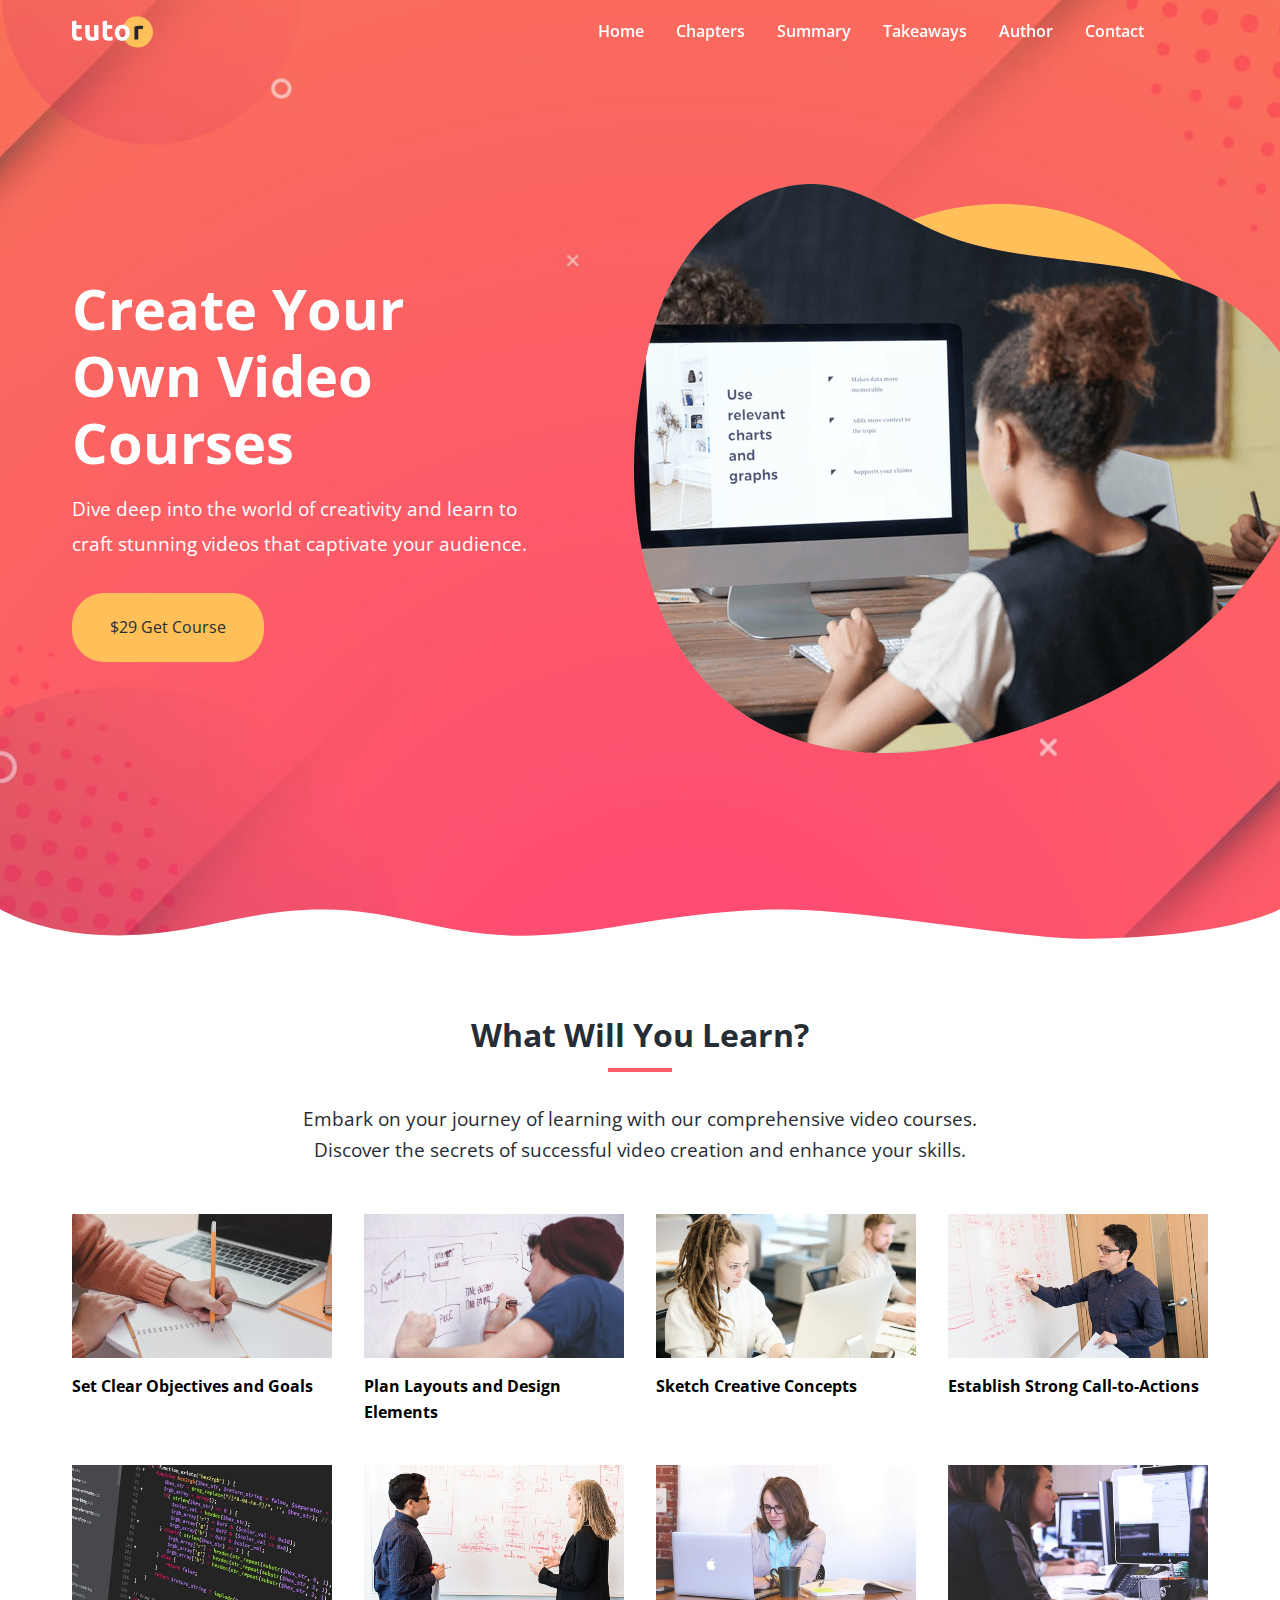
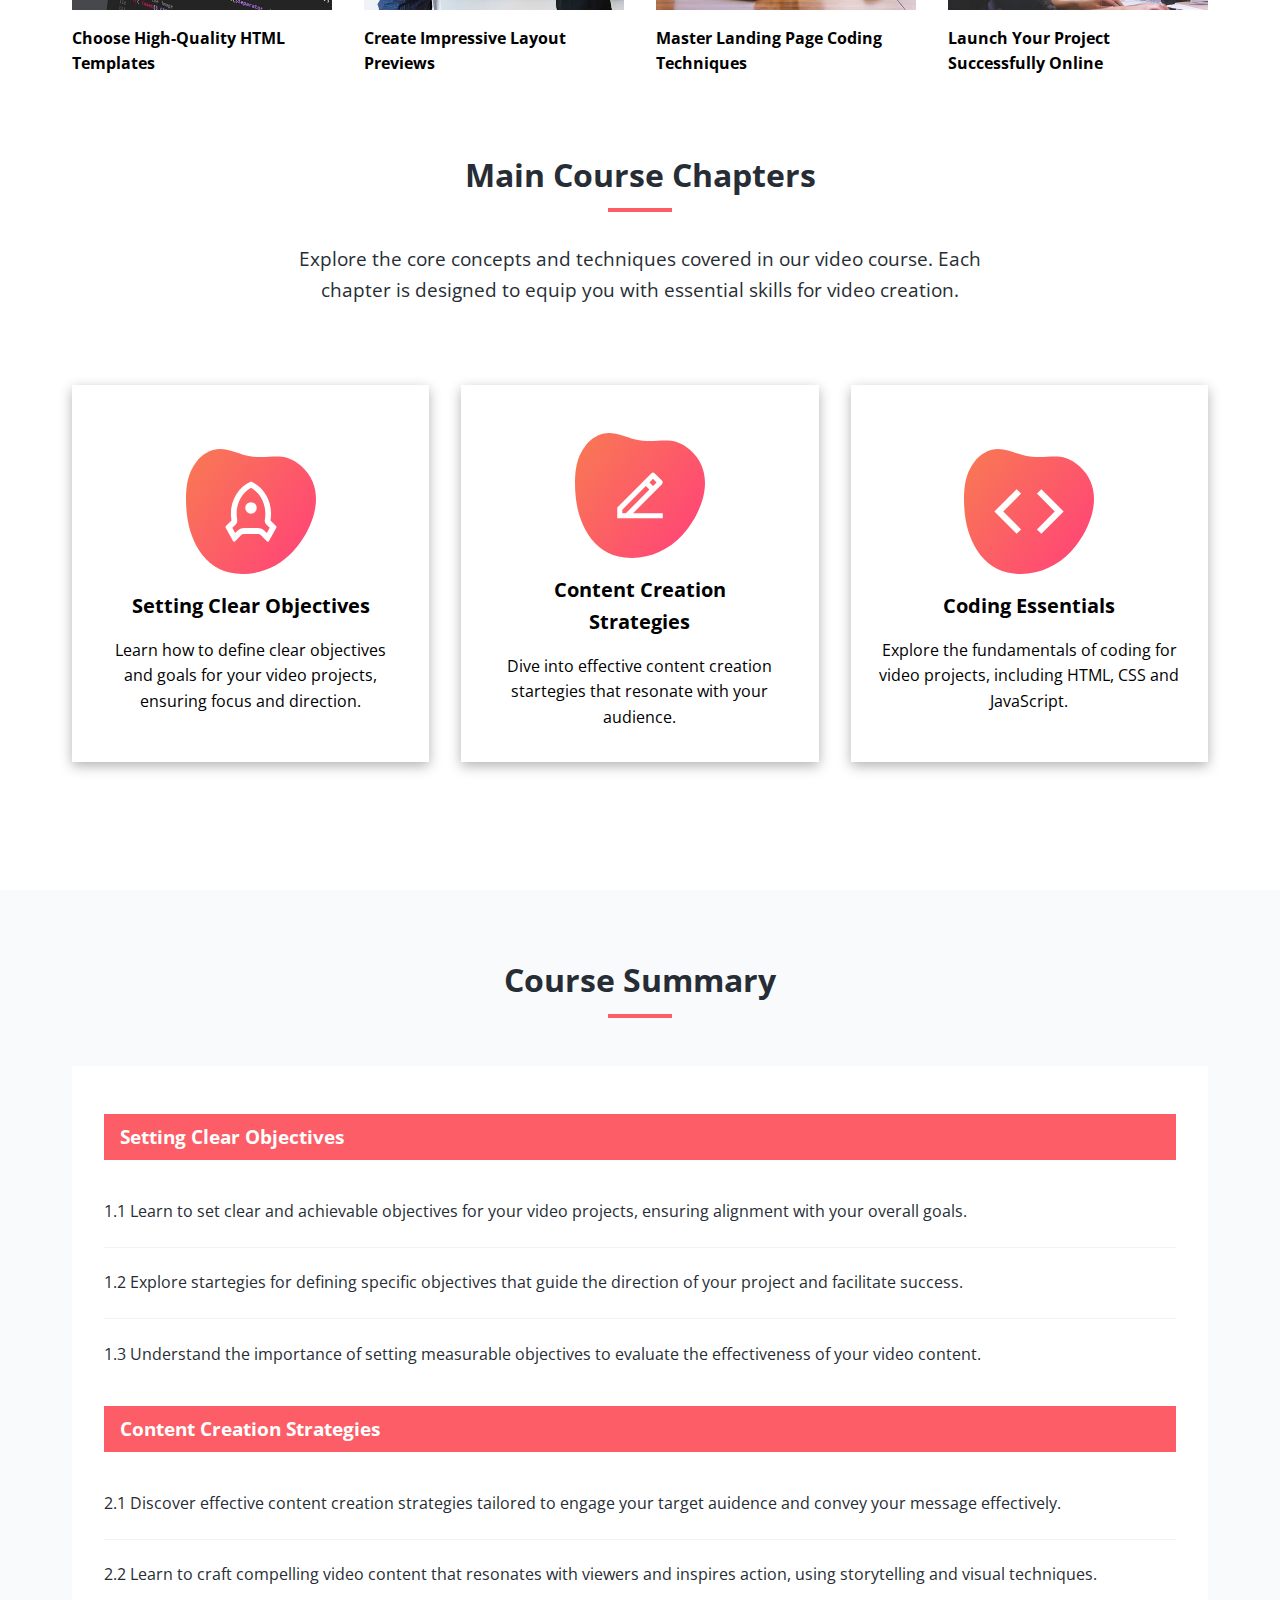
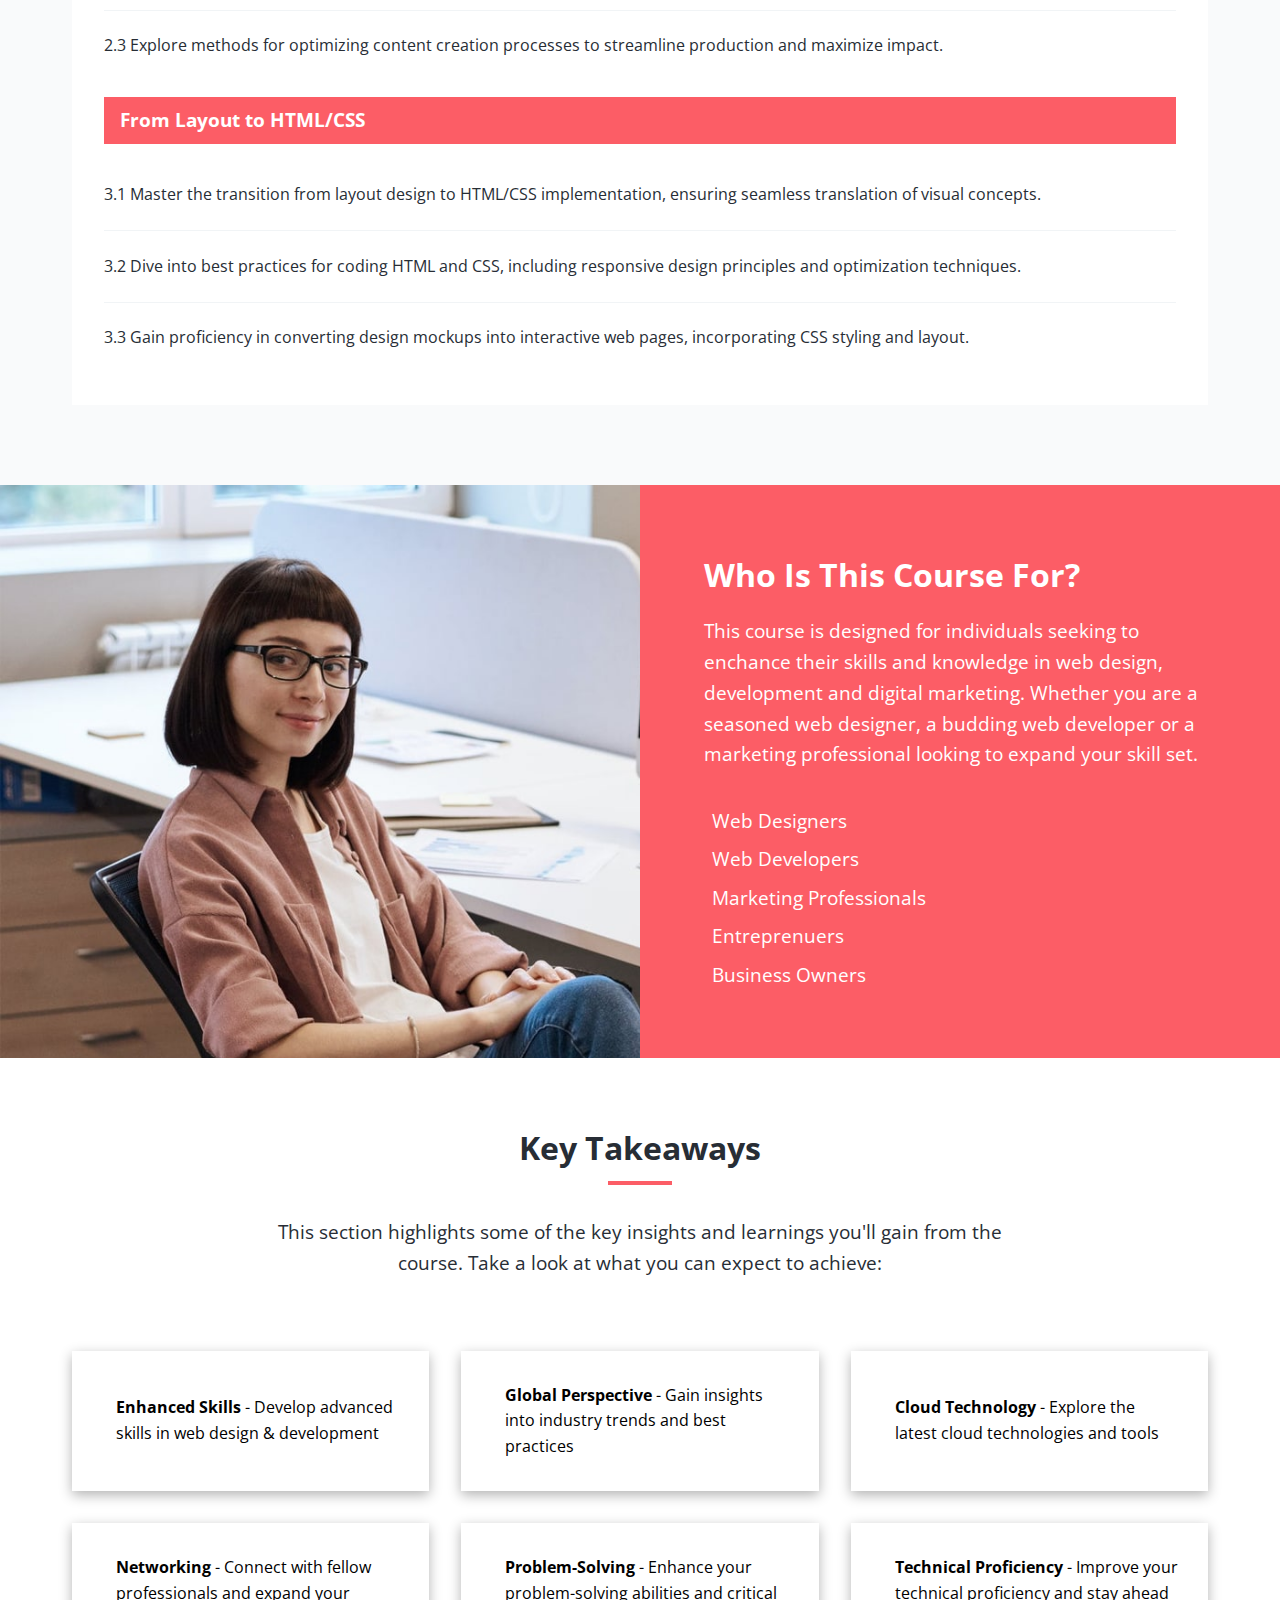
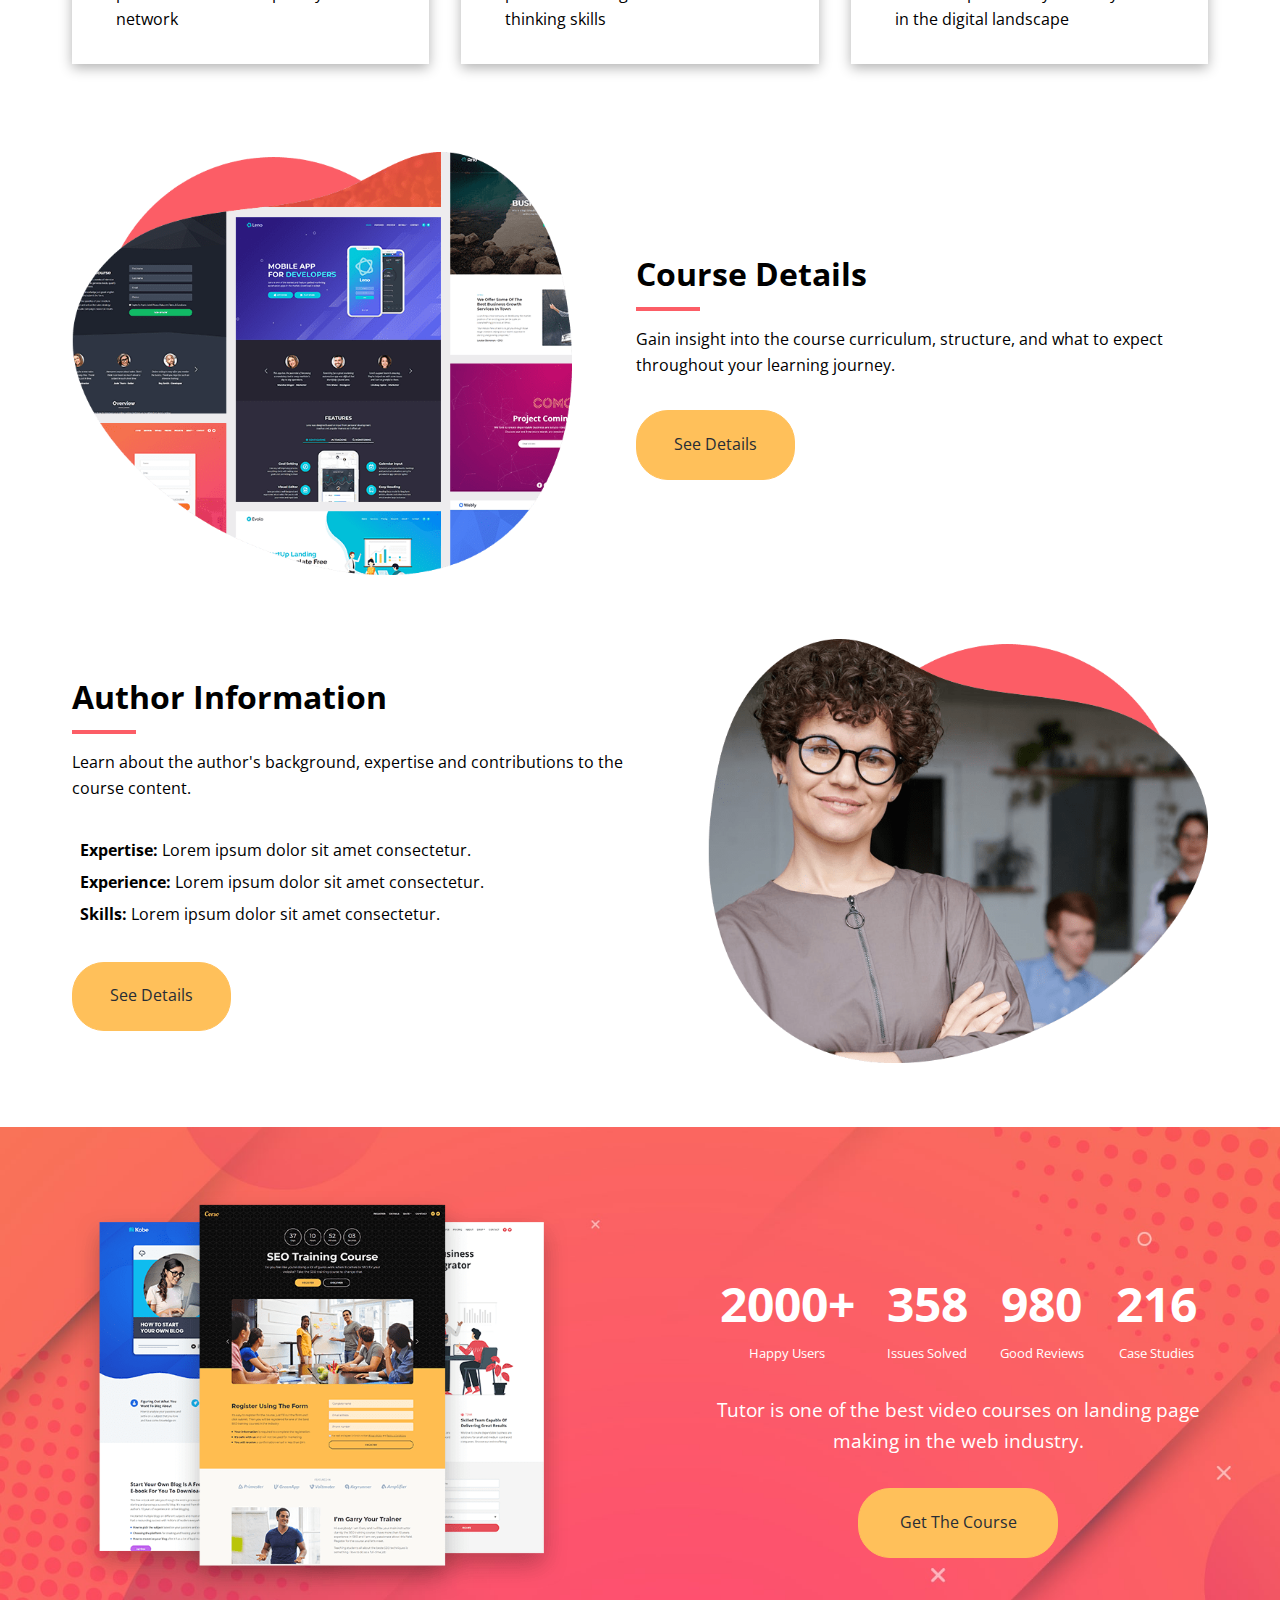
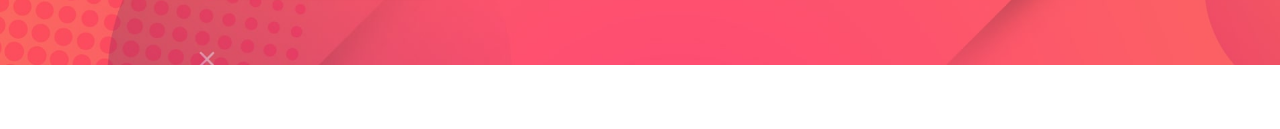
==== commit 602aa486: "added stats section" ====
--- a/index.html
+++ b/index.html
@@ -8,6 +8,7 @@
   <link href="https://fonts.googleapis.com/css2?family=Open+Sans:ital,wght@0,300..800;1,300..800&display=swap" rel="stylesheet">
   <link rel="stylesheet" href="https://cdnjs.cloudflare.com/ajax/libs/font-awesome/6.5.2/css/all.min.css" integrity="sha512-SnH5WK+bZxgPHs44uWIX+LLJAJ9/2PkPKZ5QiAj6Ta86w+fsb2TkcmfRyVX3pBnMFcV7oQPJkl9QevSCWr3W6A==" crossorigin="anonymous" referrerpolicy="no-referrer" />
   <link rel="stylesheet" href="css/styles.css">
+  <link rel="icon" href="images/favicon.png">
   <title>Welcome To Tutor</title>
 </head>
 <body>
@@ -393,6 +394,39 @@
     </div>
   </section>
 
+  <!-- Stats Section -->
+  <section id="stats" class="stats section">
+    <div class="container stats-flex">
+      <img src="images/stats.png" alt="stats">
+      <div class="stats-content">
+        <div class="stats-numbers">
+          <div>
+            <h3>2000+</h3>
+            <p>Happy Users</p>
+          </div>
+
+          <div>
+            <h3>358</h3>
+            <p>Issues Solved</p>
+          </div>
+
+          <div>
+            <h3>980</h3>
+            <p>Good Reviews</p>
+          </div>
+
+          <div>
+            <h3>216</h3>
+            <p>Case Studies</p>
+          </div>
+        </div>
+
+        <p class="stats-text">Tutor is one of the best video courses on landing page making in the web industry.</p>
+        <a href="#" class="btn">Get The Course</a>
+      </div>
+    </div>
+  </section>
+
   <script src="./js/script.js"></script>
 </body>
 </html>
--- a/css/styles.css
+++ b/css/styles.css
@@ -412,6 +412,60 @@
   margin-right: 0.5rem;
 }
 
+/* Stats Section */
+.stats {
+  background: #000 url('../images/stats-background.jpg') center center/cover no-repeat;
+  color: #fff;
+}
+
+.stats-flex {
+  display: flex;
+  justify-content: space-between;
+  align-items: center;
+  padding: 4rem 2rem;
+}
+
+.stats img {
+  width: 100%;
+  max-width: 500px;
+}
+
+.stats-content {
+  max-width: 500px;
+}
+
+.stats .stats-numbers {
+  display: flex;
+  gap: 2rem;
+  margin: 2rem 0;
+  text-align: center;
+  justify-content: center;
+  align-items: center;
+  flex-wrap: wrap;
+}
+
+.stats .stats-numbers h3 {
+  font-size: 3rem;
+  font-weight: 700;
+}
+
+.stats .stats-numbers p {
+  font-size: 0.8rem;
+}
+
+.stats .stats-text {
+  font-size: 1.2rem;
+  margin-bottom: 2rem;
+  text-align: center;
+}
+
+.stats .btn {
+  display: block;
+  margin: 0 auto;
+  text-align: center;
+  width: 200px;
+}
+
 /* Media Queries */
 @media (max-width: 1200px) {
   .hero .hero-flex {
@@ -460,14 +514,16 @@
   }
 
   .details-flex,
-  .details + .details .details-flex {
+  .details + .details .details-flex,
+  .stats .stats-flex {
     flex-direction: column;
     gap: 2rem;
   }
 }
 
 @media (max-width: 768px) {
-  .main-menu-items {
+  .main-menu-items,
+  .info-left {
     display: none;
   }
 
@@ -494,10 +550,6 @@
 
   .info-content p {
     font-size: 1rem;
-  }
-
-  .info-left {
-    display: none;
   }
 }
 
@@ -522,4 +574,8 @@
   .summary .container {
     padding: 0;
   }
-}
+
+  .stats .stats-numbers {
+    flex-direction: column;
+  }
+}
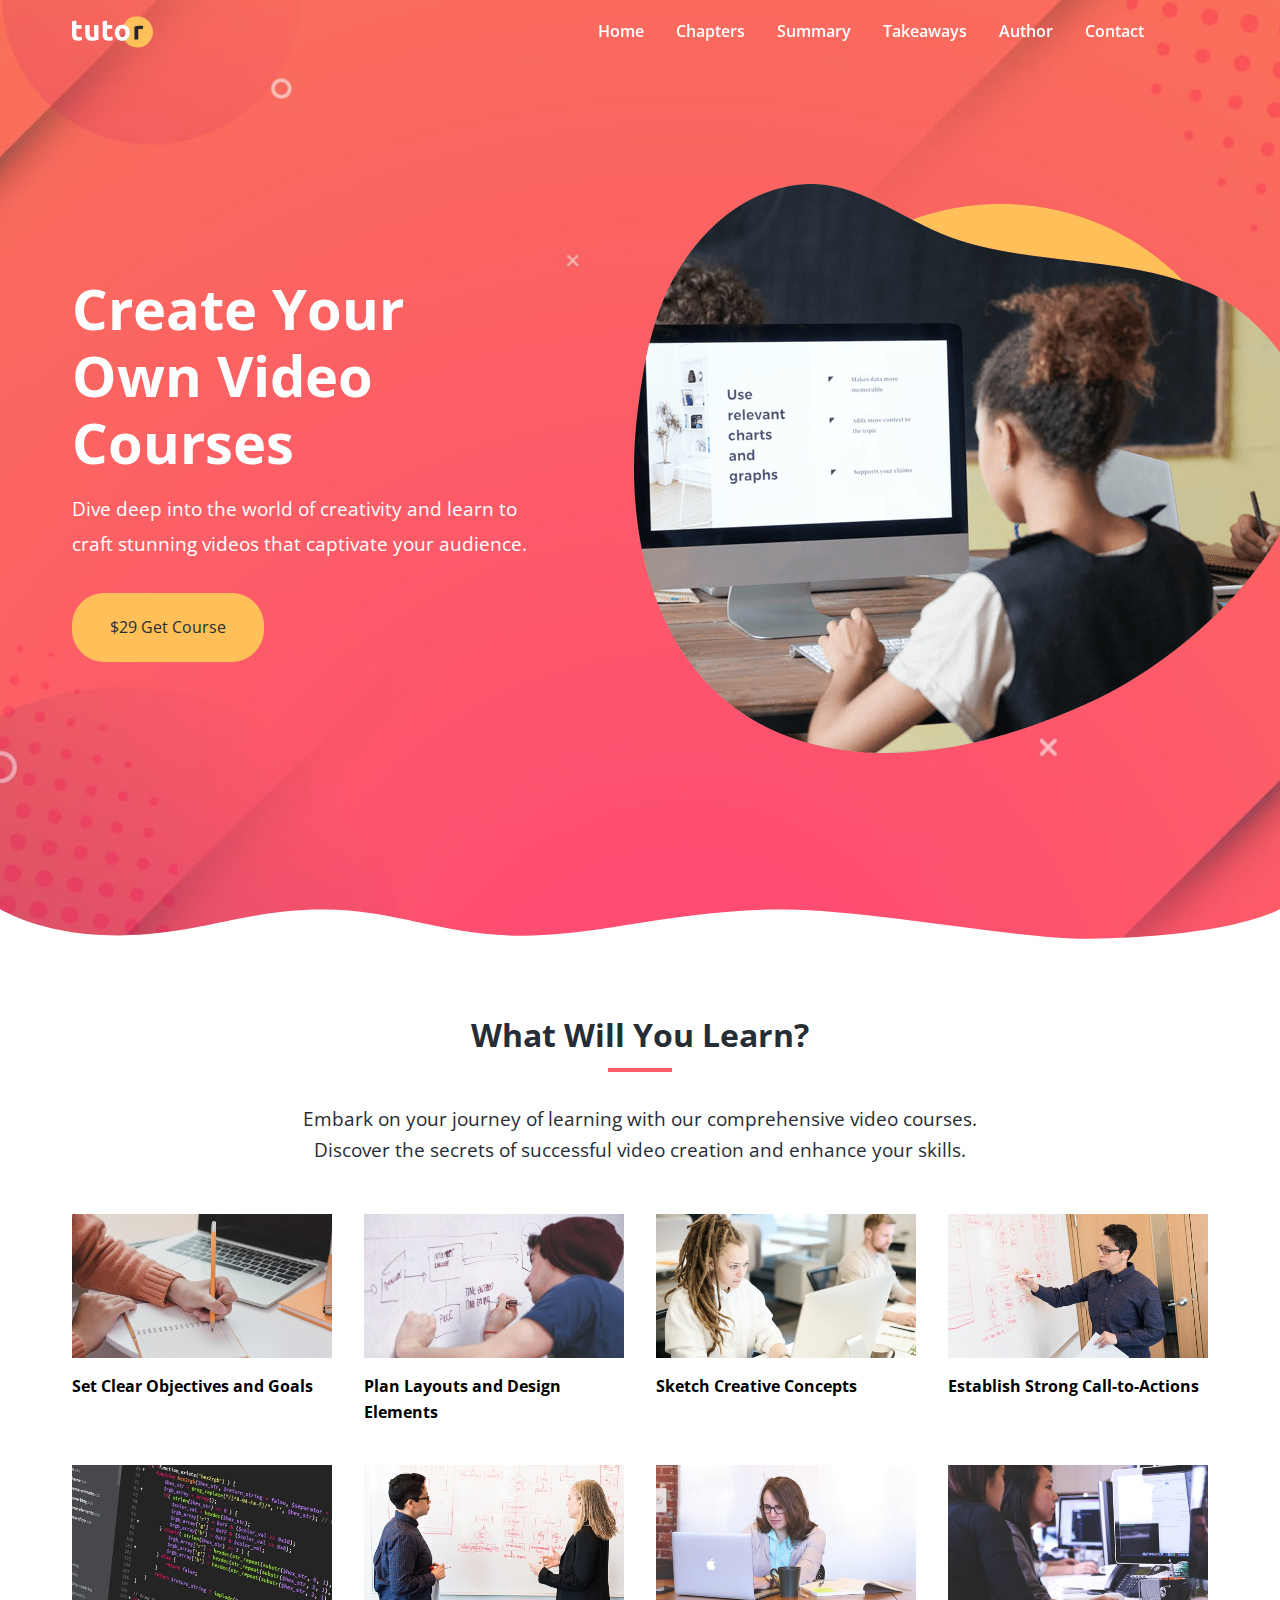
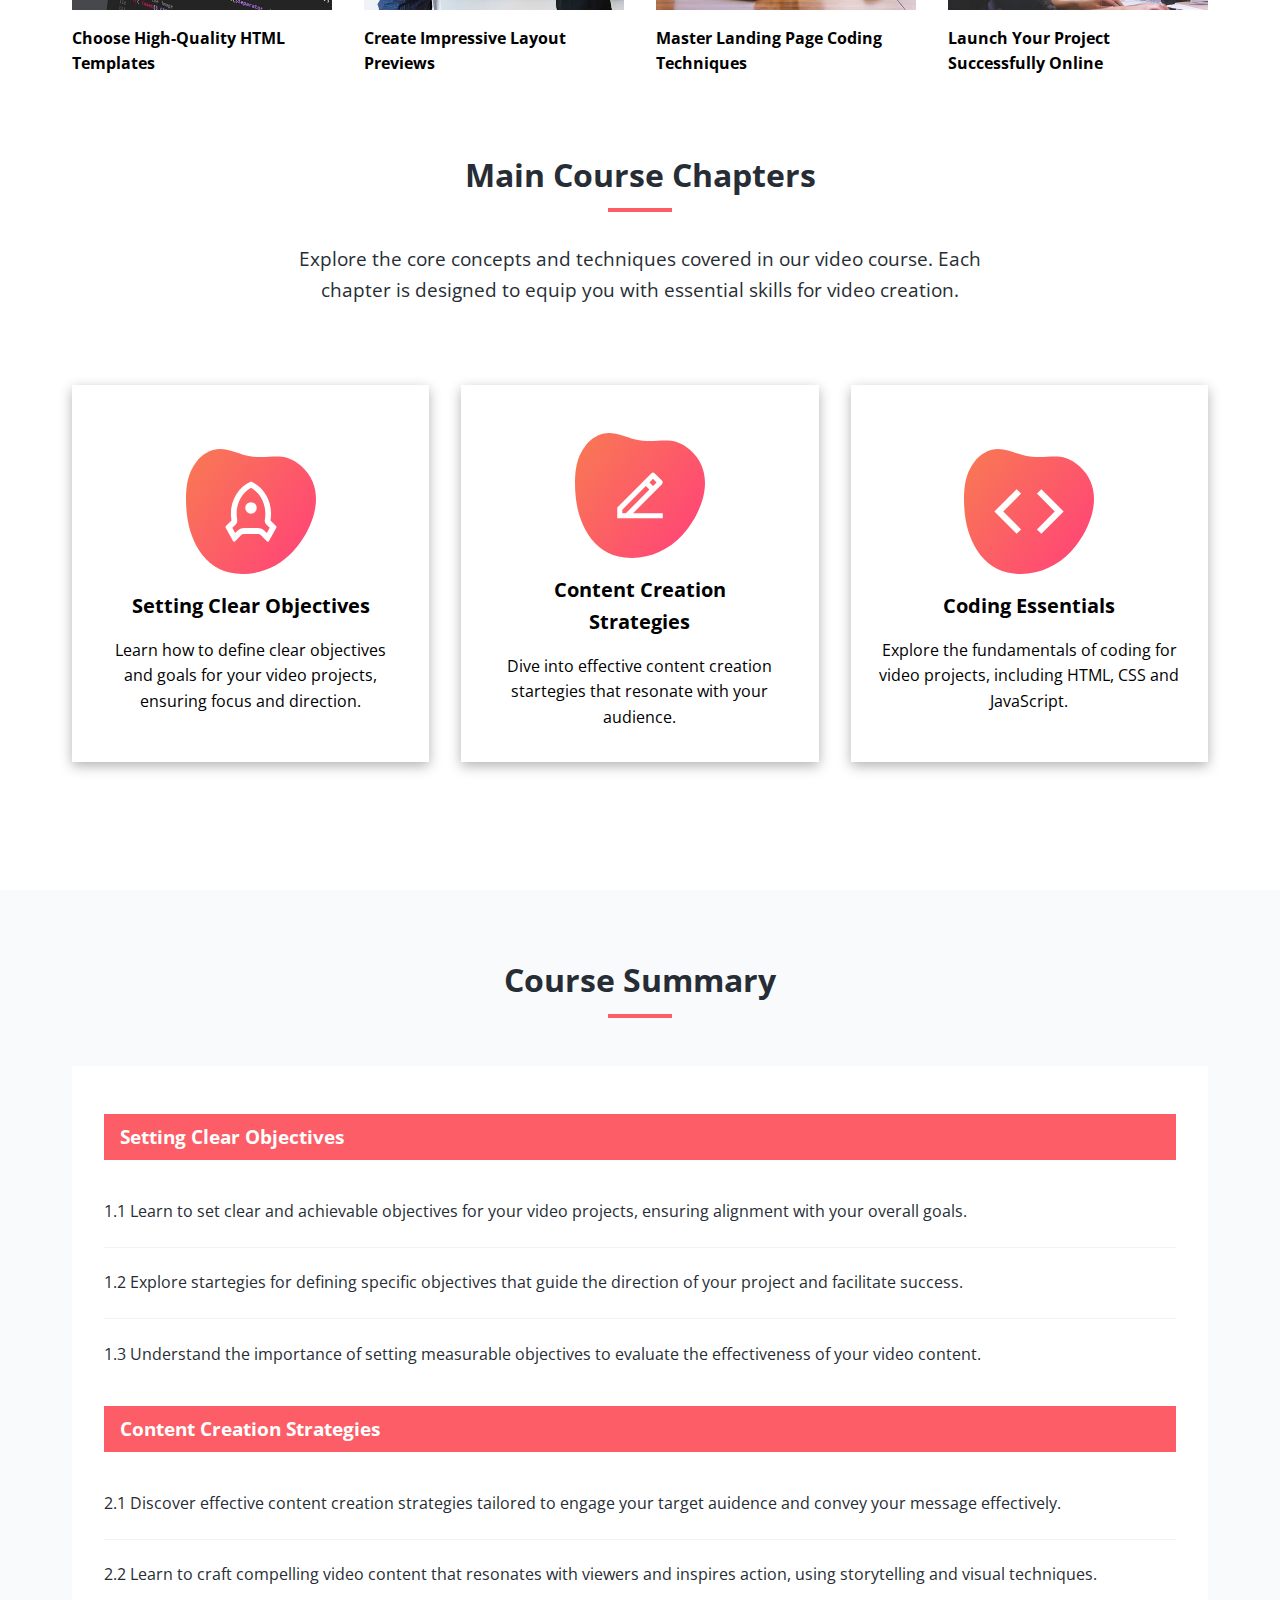
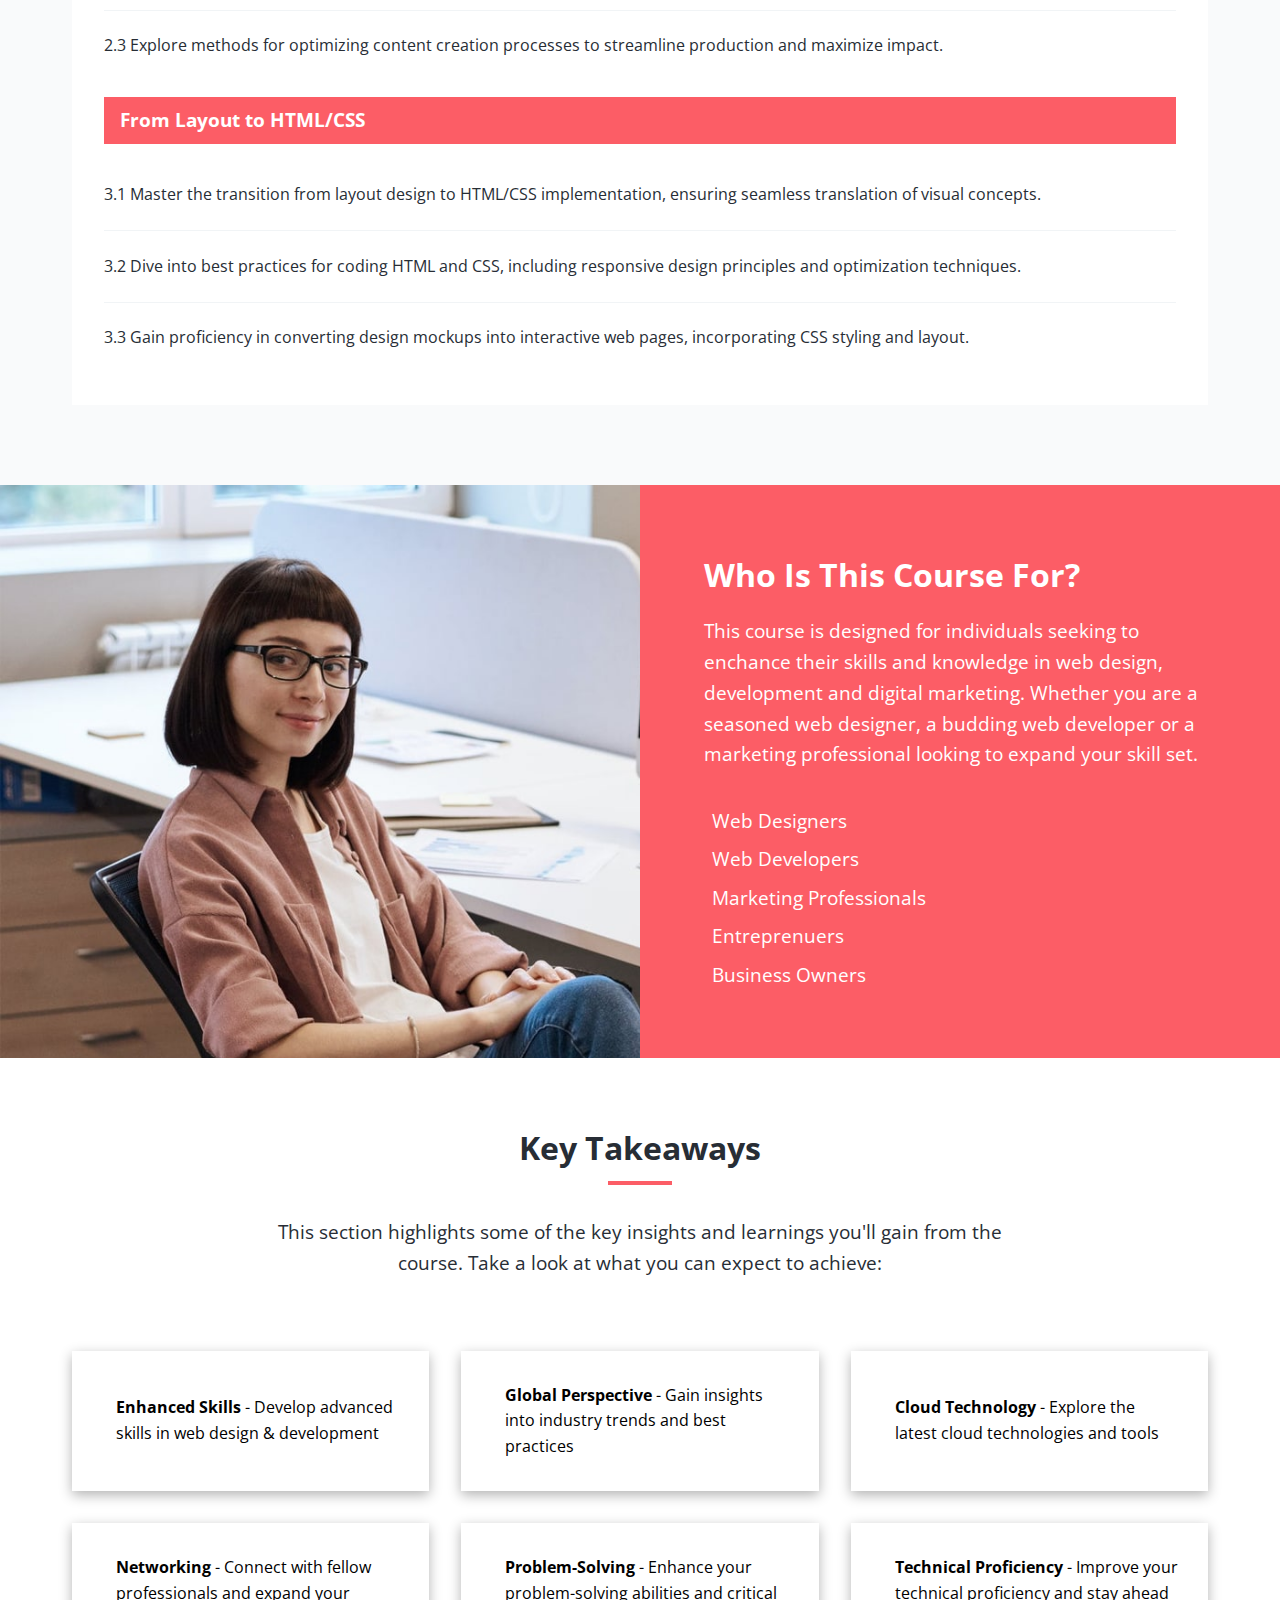
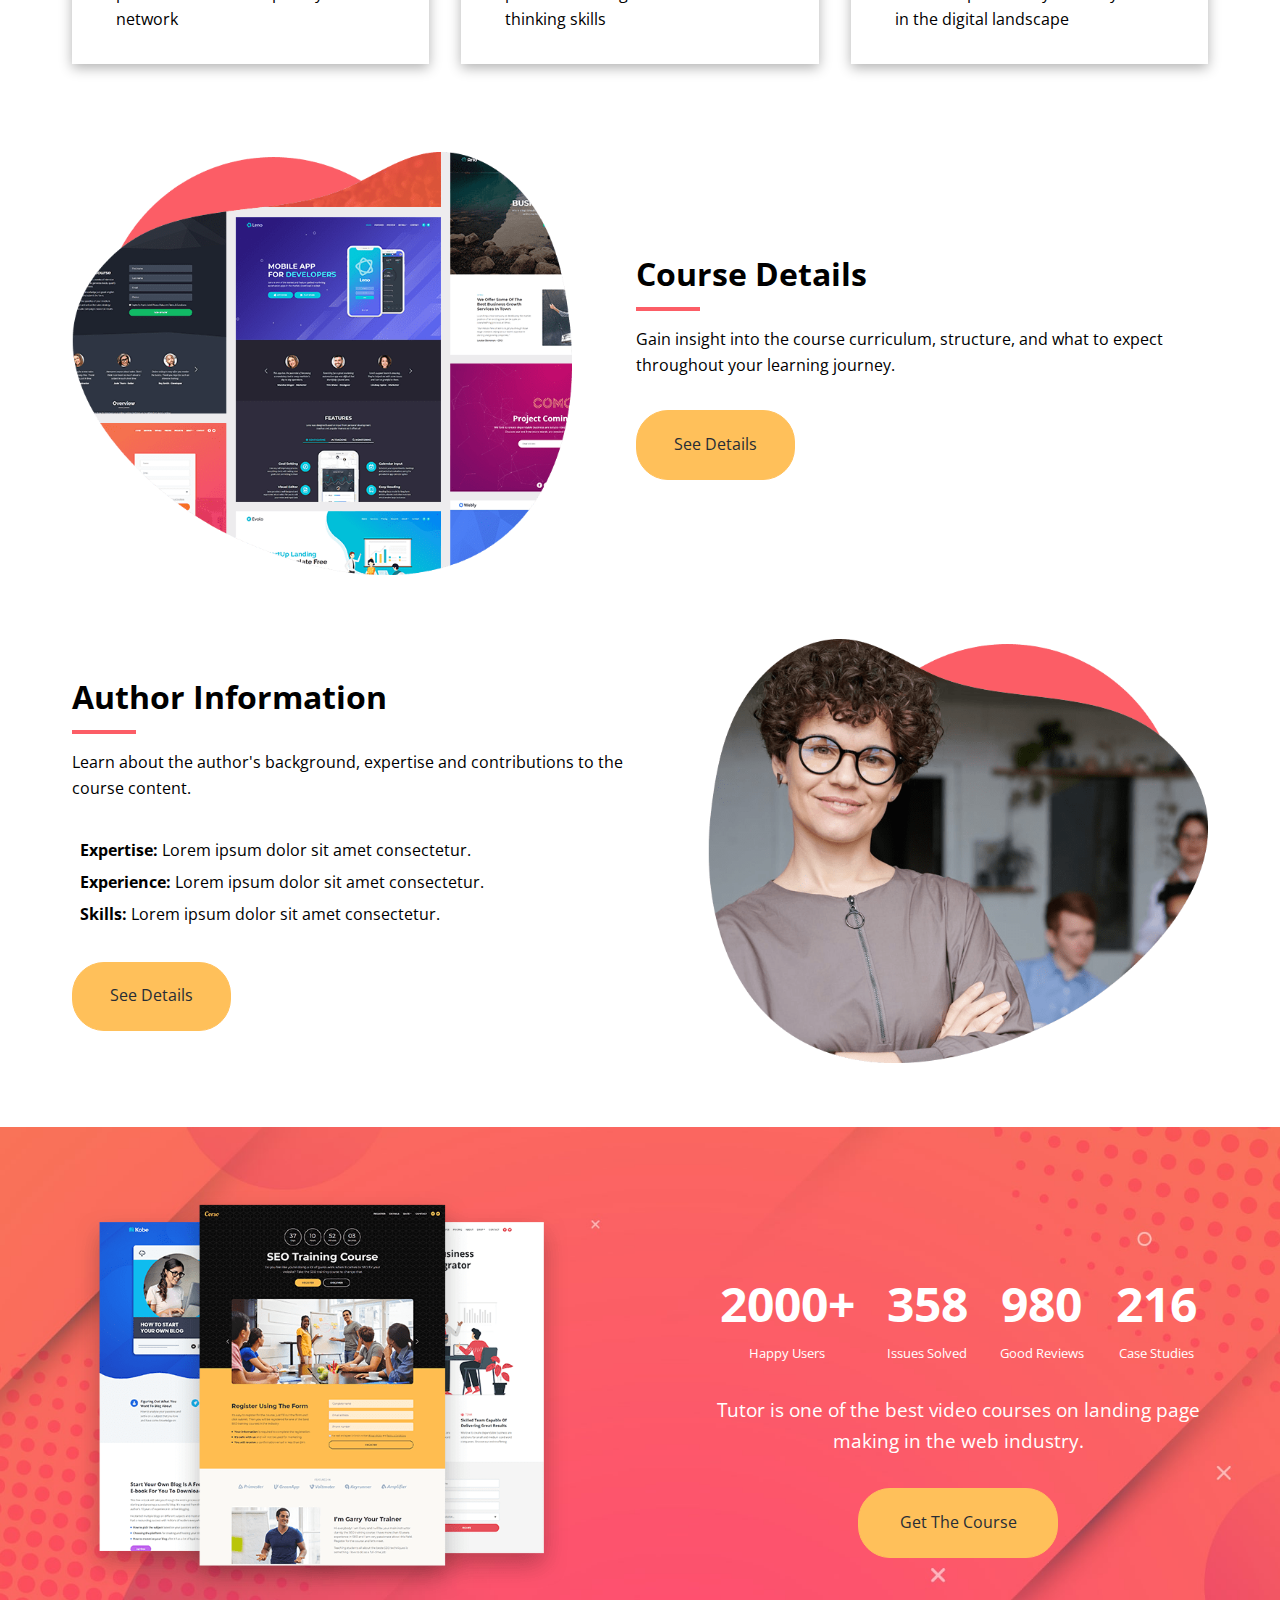
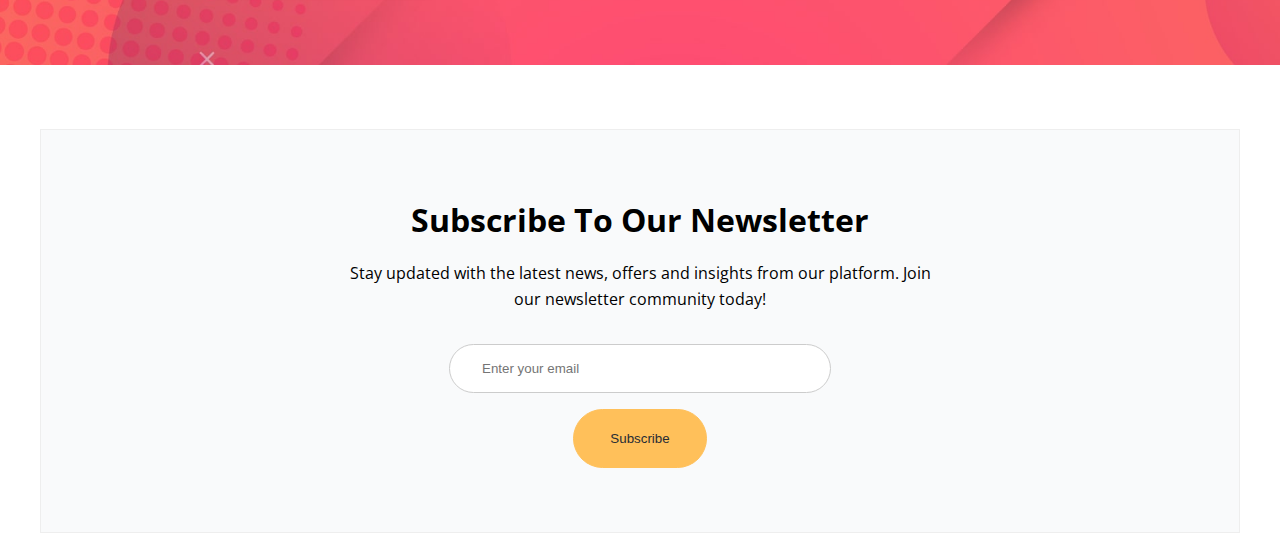
==== commit 4d4475c7: "added newsletter section" ====
--- a/index.html
+++ b/index.html
@@ -427,6 +427,18 @@
     </div>
   </section>
 
+  <!-- Newsletter Section -->
+  <section id="newsletter" class="newsletter section">
+    <div class="container newsletter-flex">
+      <h2>Subscribe To Our Newsletter</h2>
+      <p>Stay updated with the latest news, offers and insights from our platform. Join our newsletter community today!</p>
+      <form>
+        <input type="email" name="email" id="email" placeholder="Enter your email">
+        <button type="submit" class="btn">Subscribe</button>
+      </form>
+    </div>
+  </section>
+
   <script src="./js/script.js"></script>
 </body>
 </html>
--- a/css/styles.css
+++ b/css/styles.css
@@ -466,6 +466,41 @@
   width: 200px;
 }
 
+/* Newsletter Section */
+.newsletter {
+  text-align: center;
+  margin: 0 2rem;
+}
+
+.newsletter-flex {
+  display: flex;
+  gap: 1rem;
+  flex-direction: column;
+  justify-content: center;
+  align-items: center;
+  background-color: var(--light-color);
+  border: 1px solid #eee;
+  padding: 4rem 2rem;
+}
+
+.newsletter h2 {
+  font-size: 2rem;
+  font-weight: 700;
+}
+
+.newsletter p {
+  max-width: 600px;
+}
+
+.newsletter input[type='email'] {
+  padding: 1rem 2rem;
+  border: 1px solid #ccc;
+  border-radius: 32px;
+  width: 100%;
+  max-width: 400px;
+  margin: 1rem 0;
+}
+
 /* Media Queries */
 @media (max-width: 1200px) {
   .hero .hero-flex {
@@ -578,4 +613,12 @@
   .stats .stats-numbers {
     flex-direction: column;
   }
-}
+
+  .newsletter h2 {
+    font-size: 1.5rem;
+  }
+
+  .newsletter p {
+    display: none;
+  }
+}
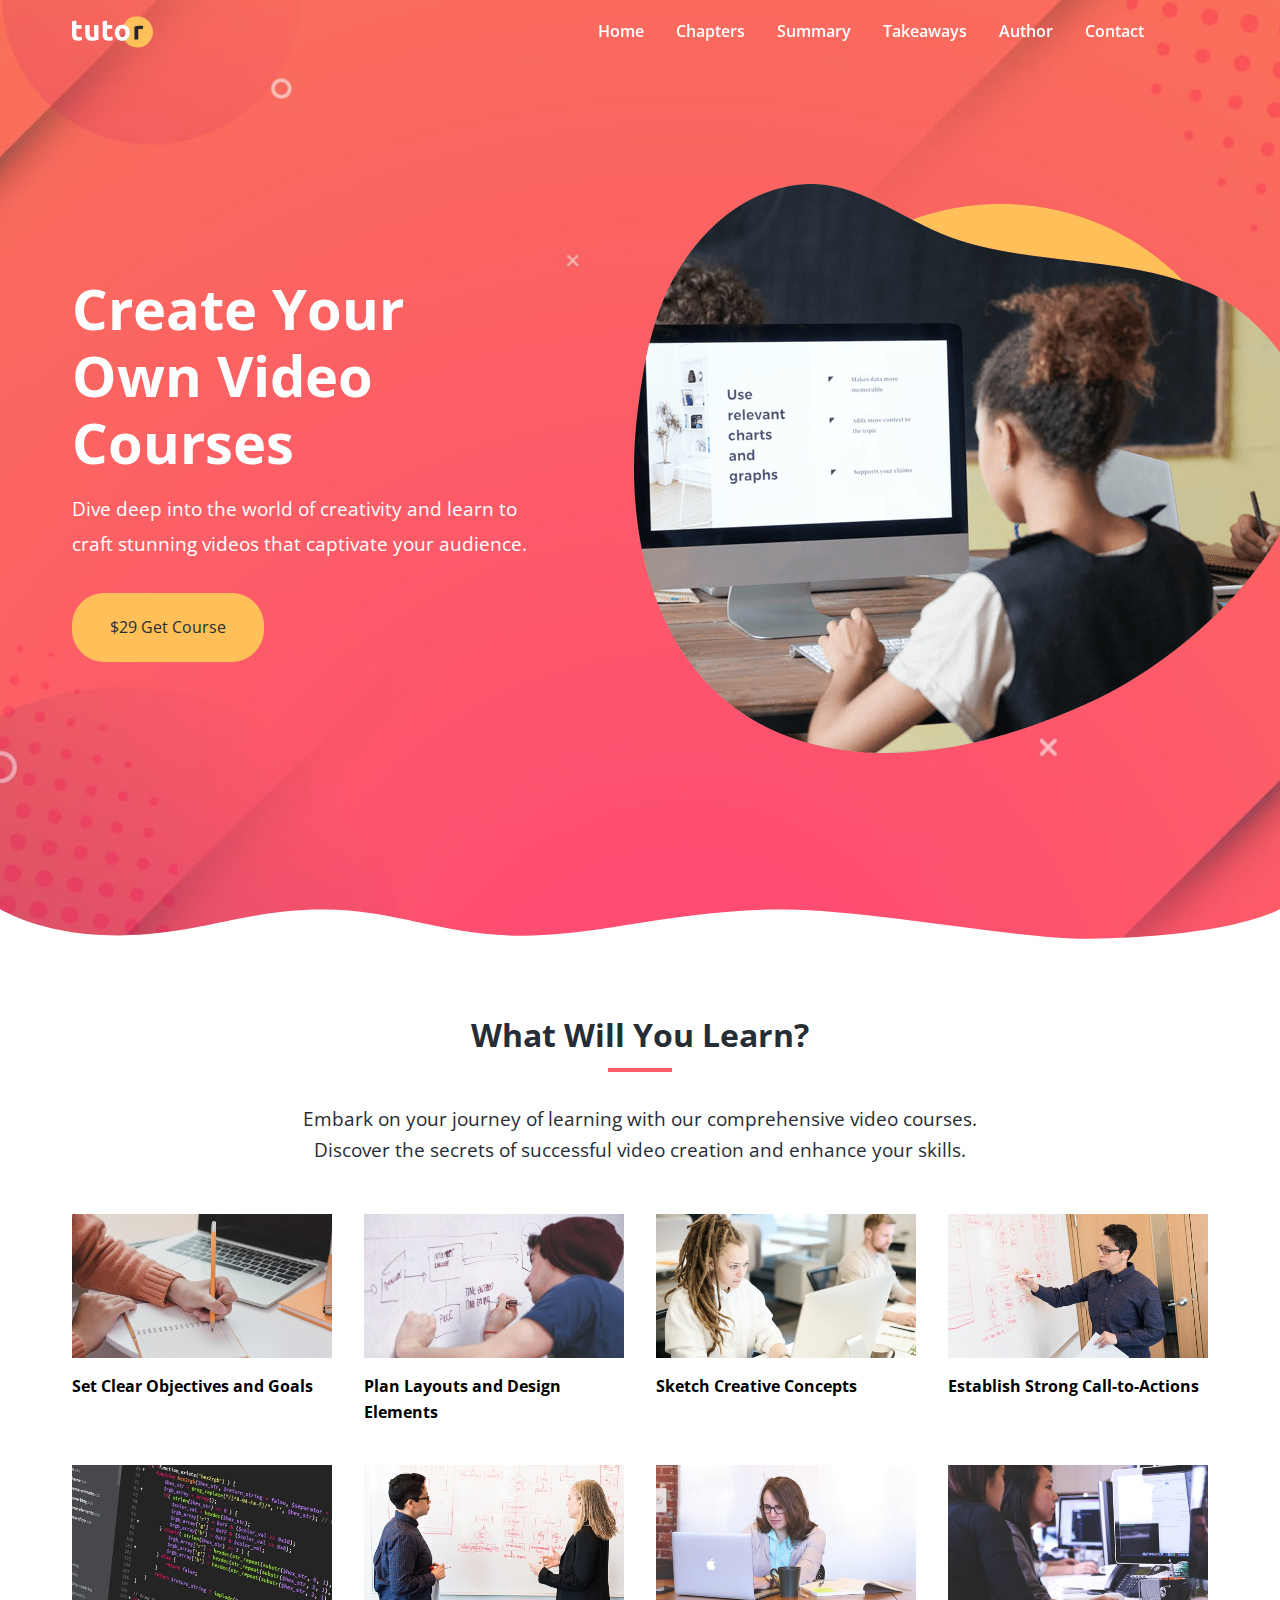
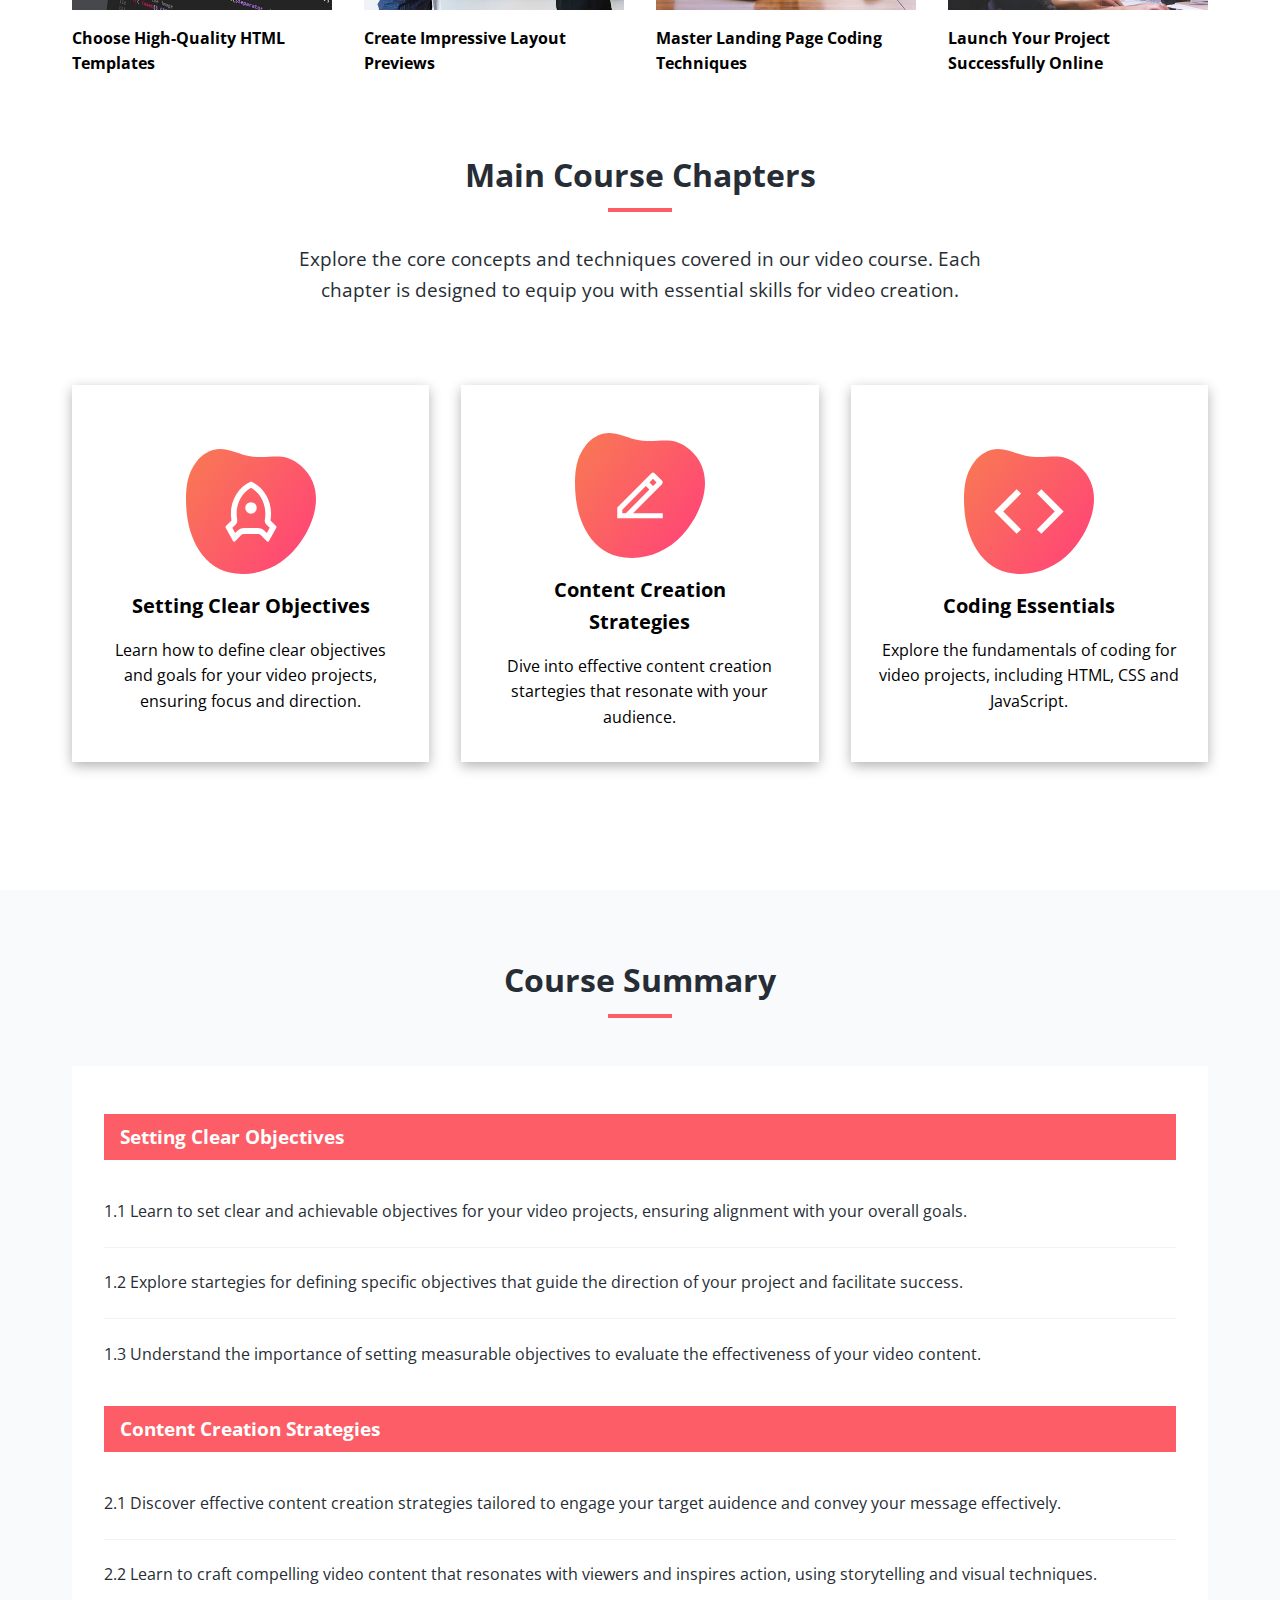
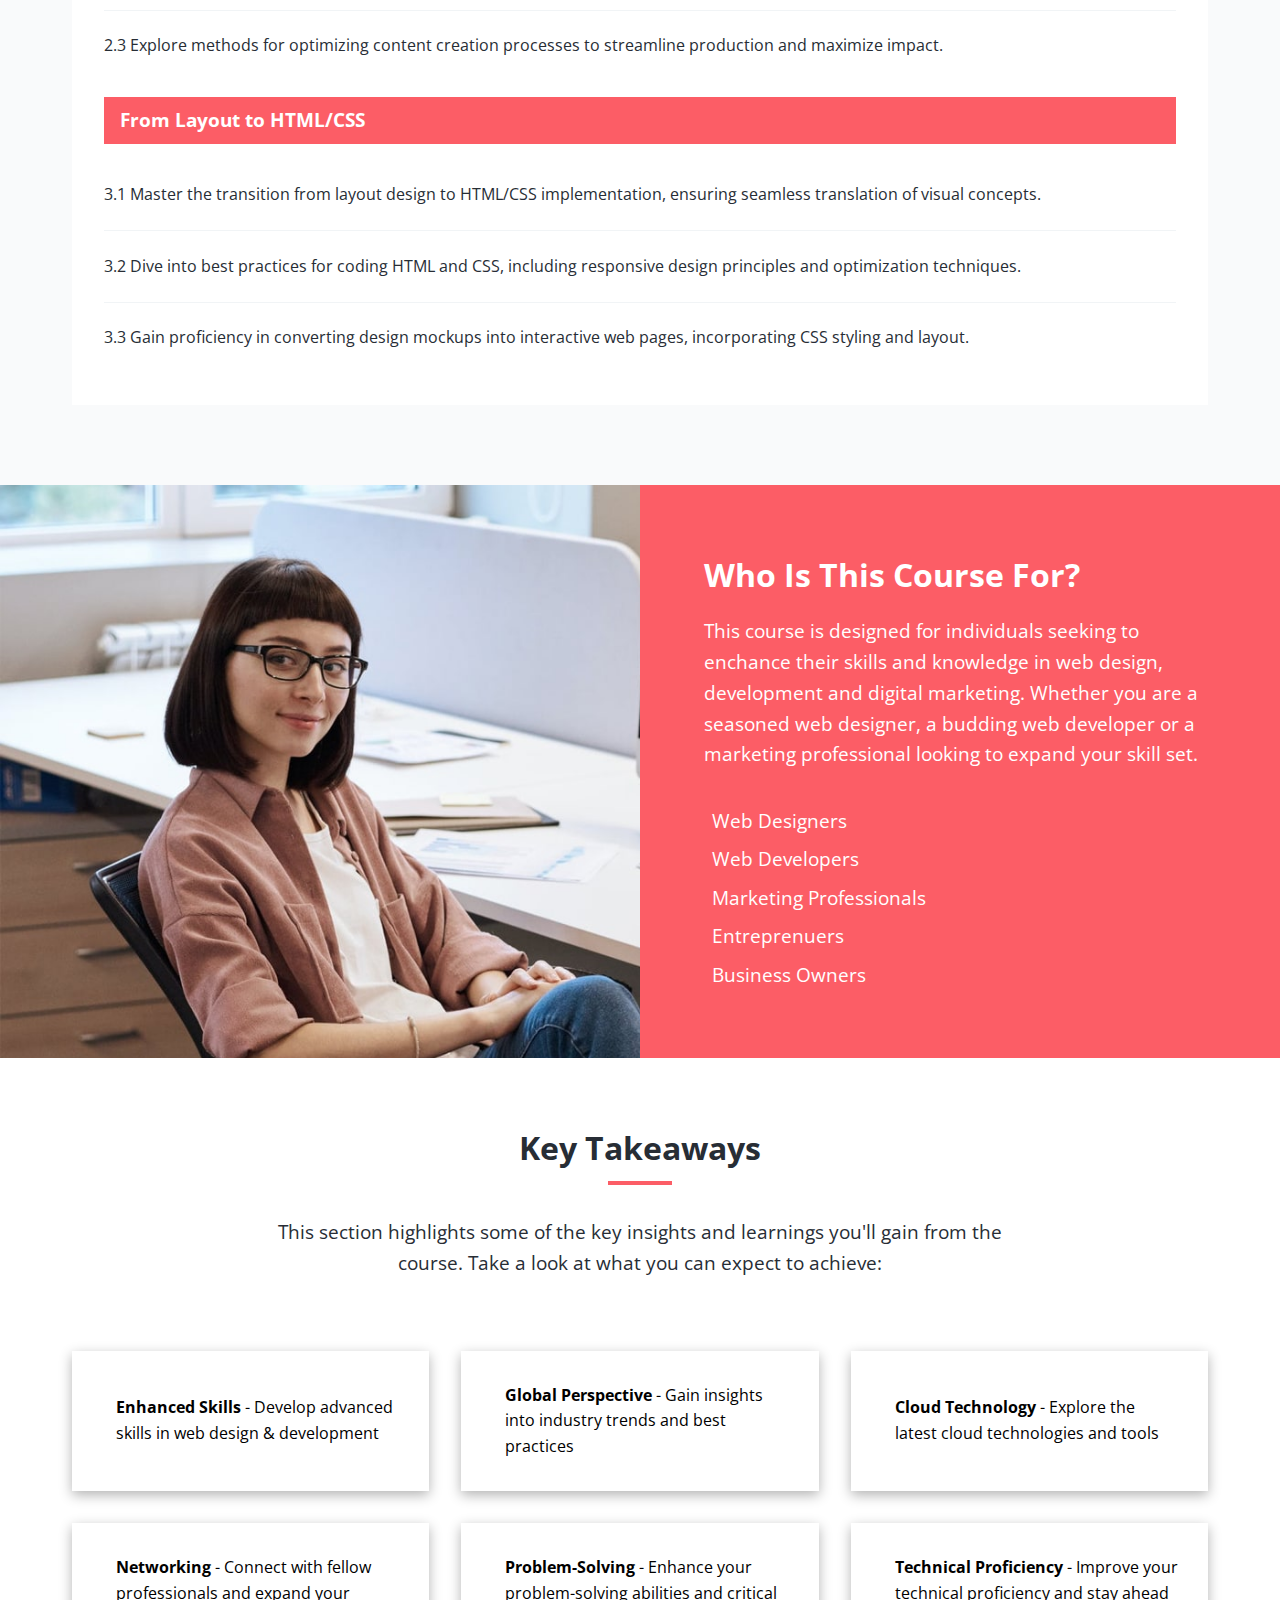
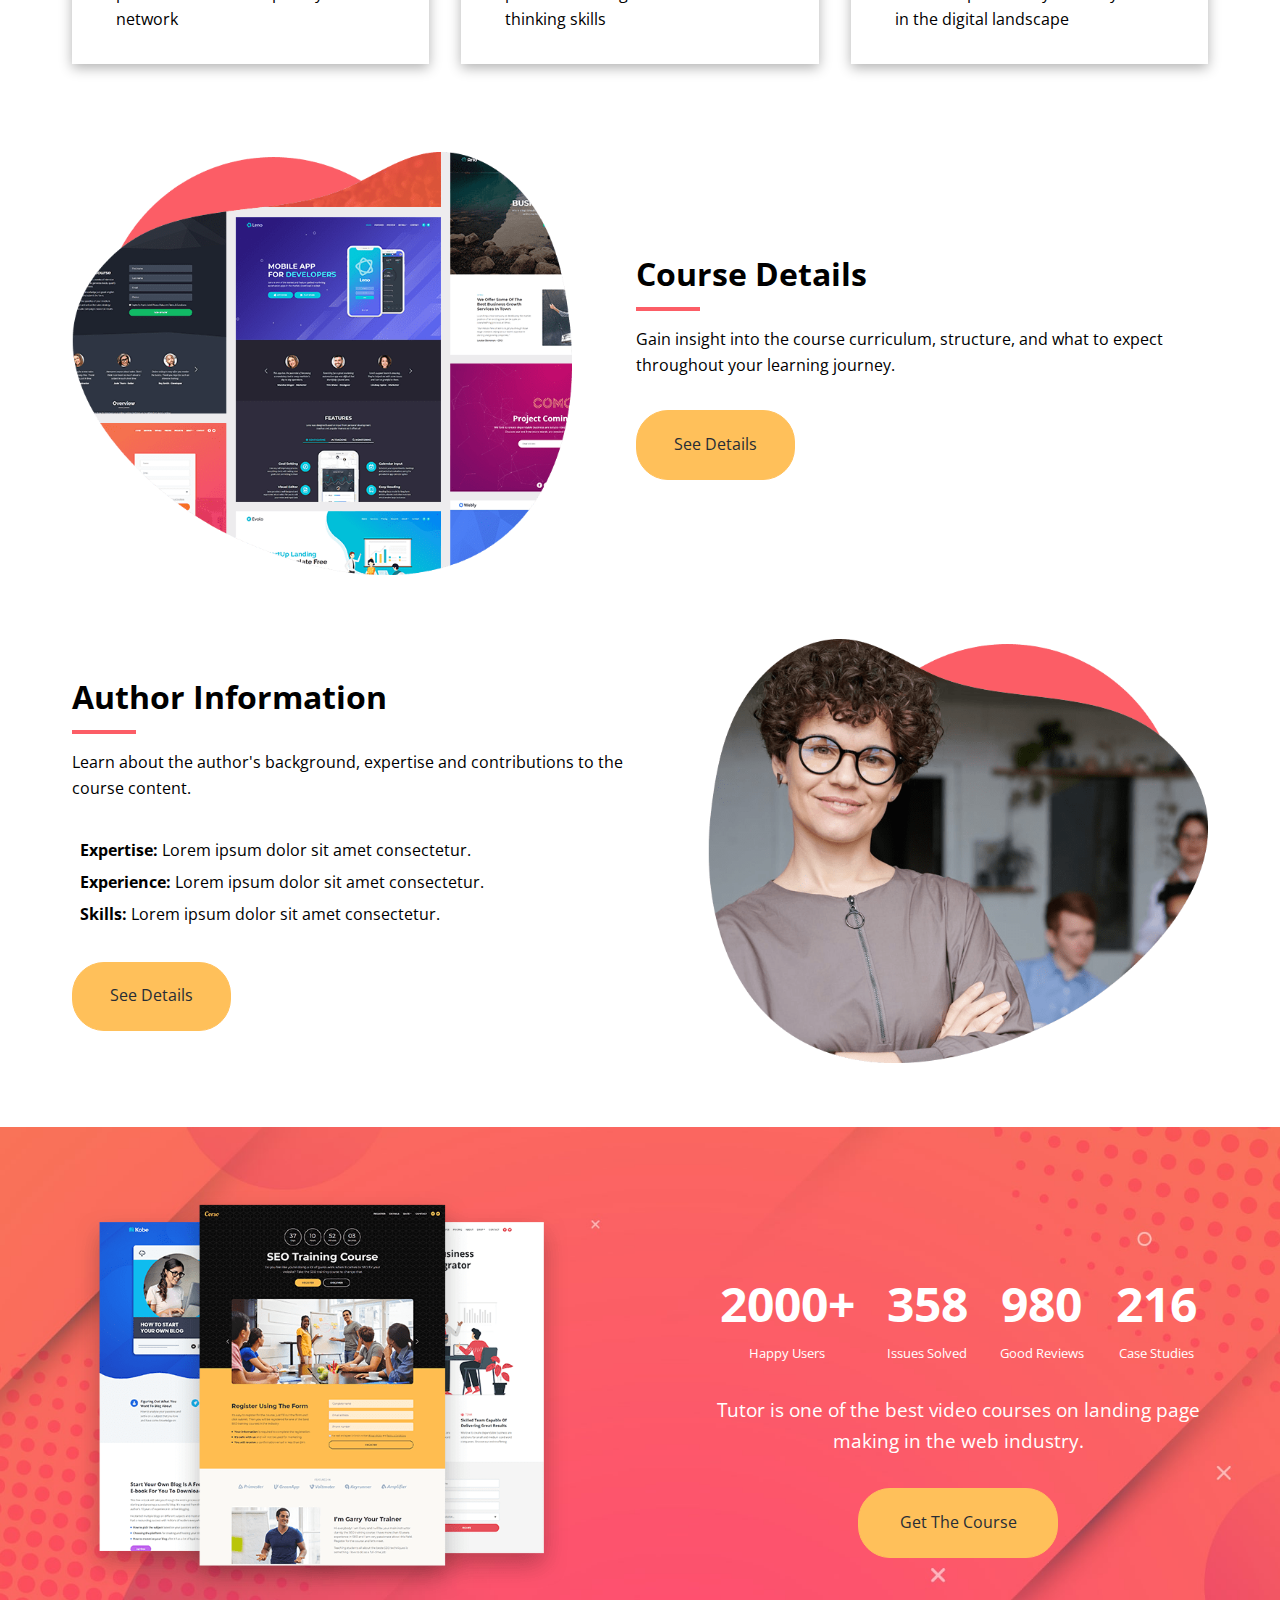
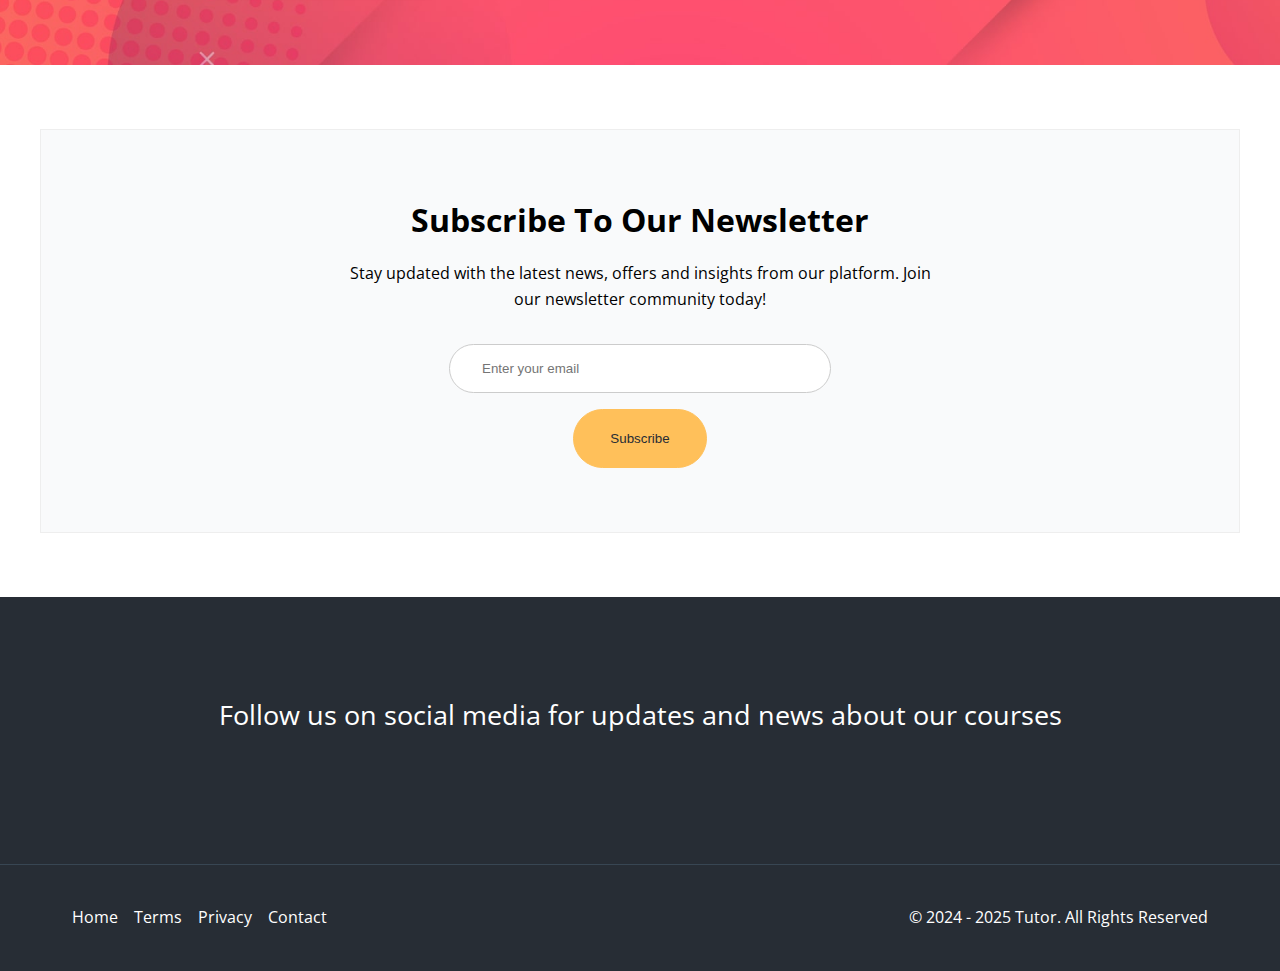
==== commit e8544103: "added social section and footer" ====
--- a/index.html
+++ b/index.html
@@ -439,6 +439,35 @@
     </div>
   </section>
 
+  <!-- Social -->
+  <section class="social section">
+    <div class="container">
+      <p>Follow us on social media for updates and news about our courses</p>
+      <div class="social-icons">
+        <a href="#"><i class="fa-brands fa-facebook fa-2x"></i></a>
+        <a href="#"><i class="fa-brands fa-twitter fa-2x"></i></a>
+        <a href="#"><i class="fa-brands fa-instagram fa-2x"></i></a>
+        <a href="#"><i class="fa-brands fa-linkedin fa-2x"></i></a>
+        <a href="#"><i class="fa-brands fa-youtube fa-2x"></i></a>
+        <a href="#"><i class="fa-brands fa-pinterest fa-2x"></i></a>
+      </div>
+    </div>
+  </section>
+
+  <!-- Footer -->
+  <footer class="footer">
+    <div class="container footer-flex">
+      <ul class="footer-links">
+        <li><a href="#">Home</a></li>
+        <li><a href="#">Terms</a></li>
+        <li><a href="#">Privacy</a></li>
+        <li><a href="contact.html">Contact</a></li>
+      </ul>
+
+      <p>&copy; 2024 - 2025 Tutor. All Rights Reserved</p>
+    </div>
+  </footer>
+
   <script src="./js/script.js"></script>
 </body>
 </html>
--- a/css/styles.css
+++ b/css/styles.css
@@ -501,6 +501,64 @@
   margin: 1rem 0;
 }
 
+/* Social Section */
+.social {
+  background-color: var(--dark-color);
+  color: #fff;
+  padding: 6rem 2rem;
+  text-align: center;
+  font-size: 1.7rem;
+  margin-bottom: 0;
+}
+
+.social a {
+  color: #fff;
+}
+
+.social a:hover {
+  color: var(--secondary-color);
+}
+
+.social p {
+  margin-bottom: 2rem;
+}
+
+.social .social-icons {
+  display: flex;
+  justify-content: center;
+  gap: 2rem;
+  margin-top: 2rem;
+}
+
+/* Footer */
+.footer {
+  background-color: var(--dark-color);
+  color: #fff;
+  border-top: 1px solid #384653;
+  padding: 0.5rem 2rem;
+}
+
+.footer-flex {
+  display: flex;
+  justify-content: space-between;
+  align-items: center;
+}
+
+.footer a {
+  color: #fff;
+}
+
+.footer a:hover {
+  color: var(--secondary-color);
+}
+
+.footer ul {
+  display: flex;
+  justify-content: center;
+  gap: 1rem;
+  margin: 2rem 0;
+}
+
 /* Media Queries */
 @media (max-width: 1200px) {
   .hero .hero-flex {
@@ -586,6 +644,27 @@
   .info-content p {
     font-size: 1rem;
   }
+
+  .social .social-icons {
+    flex-wrap: wrap;
+  }
+
+  .social p {
+    font-size: 1.2rem;
+  }
+
+  .social i {
+    font-size: 2rem;
+  }
+
+  .footer {
+    padding: 0.5rem 1rem;
+  }
+
+  .footer-flex {
+    flex-direction: column;
+    text-align: center;
+  }
 }
 
 @media (max-width: 576px) {
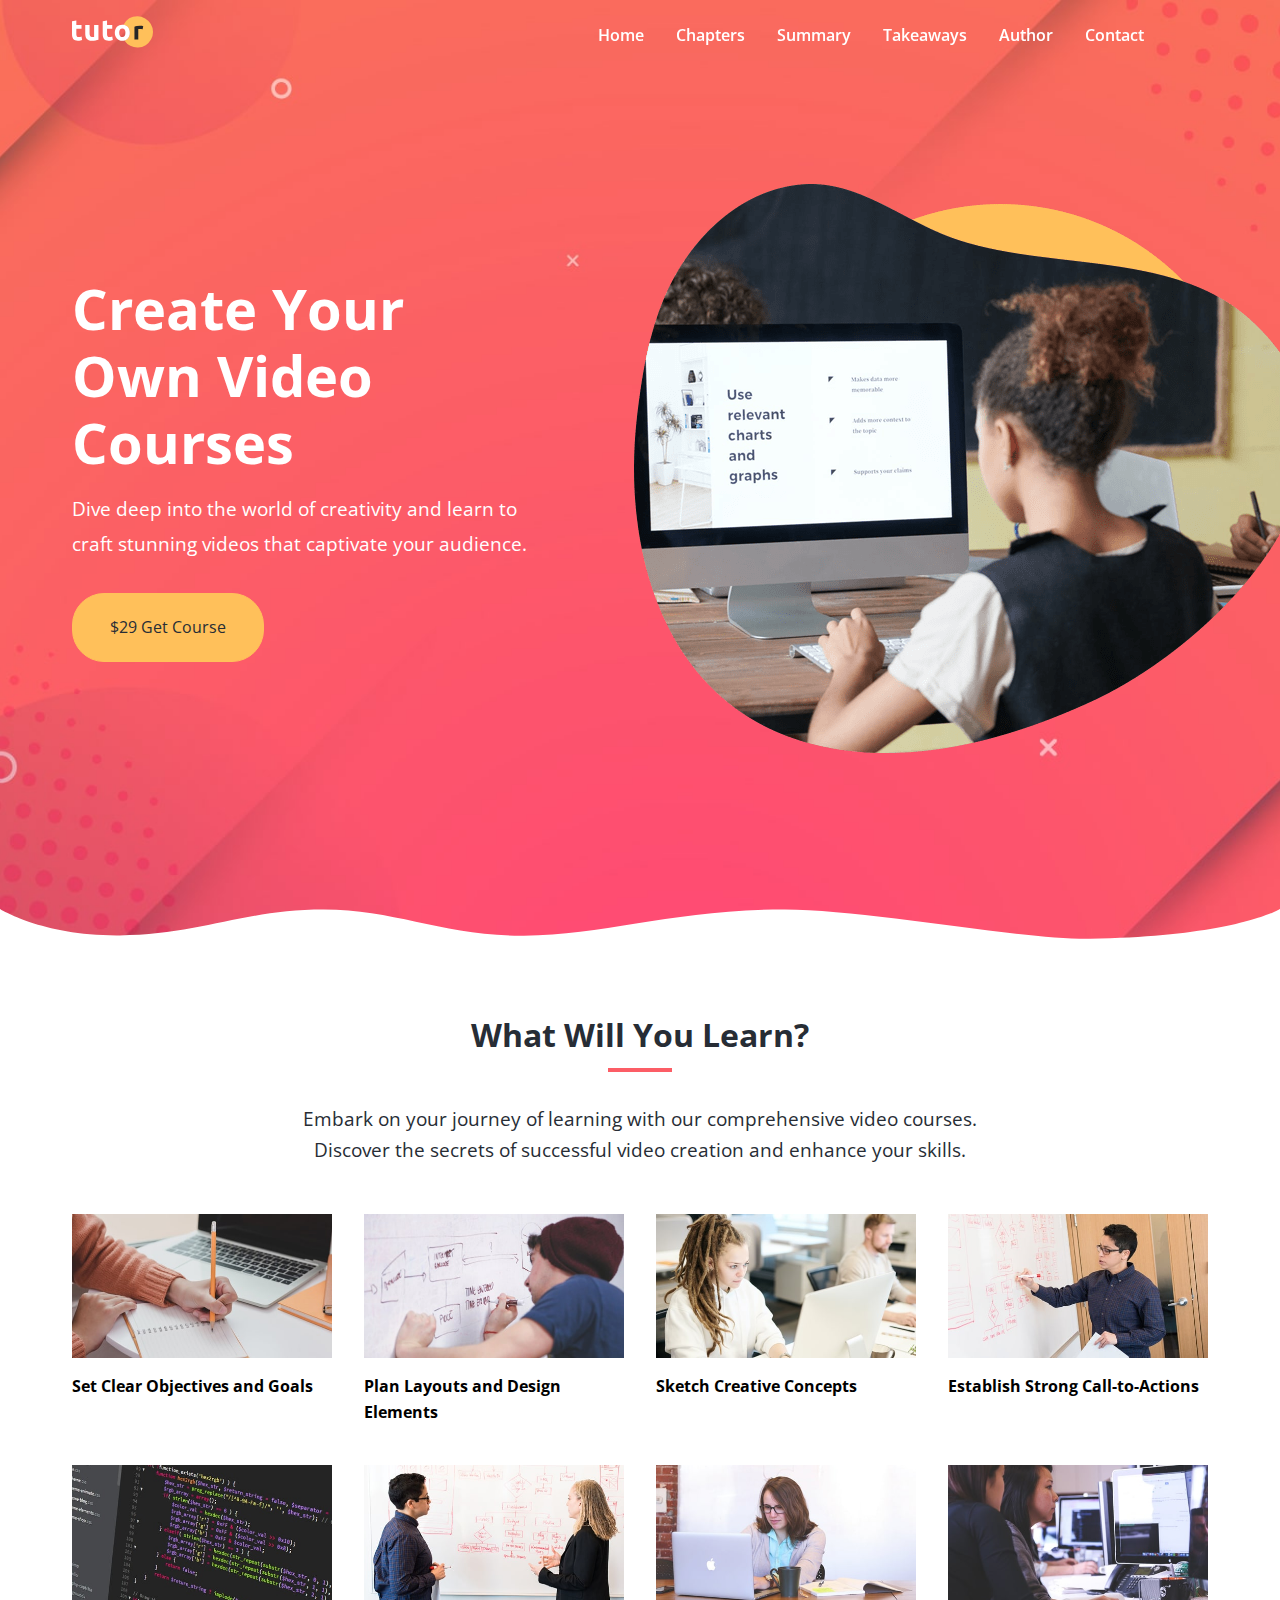
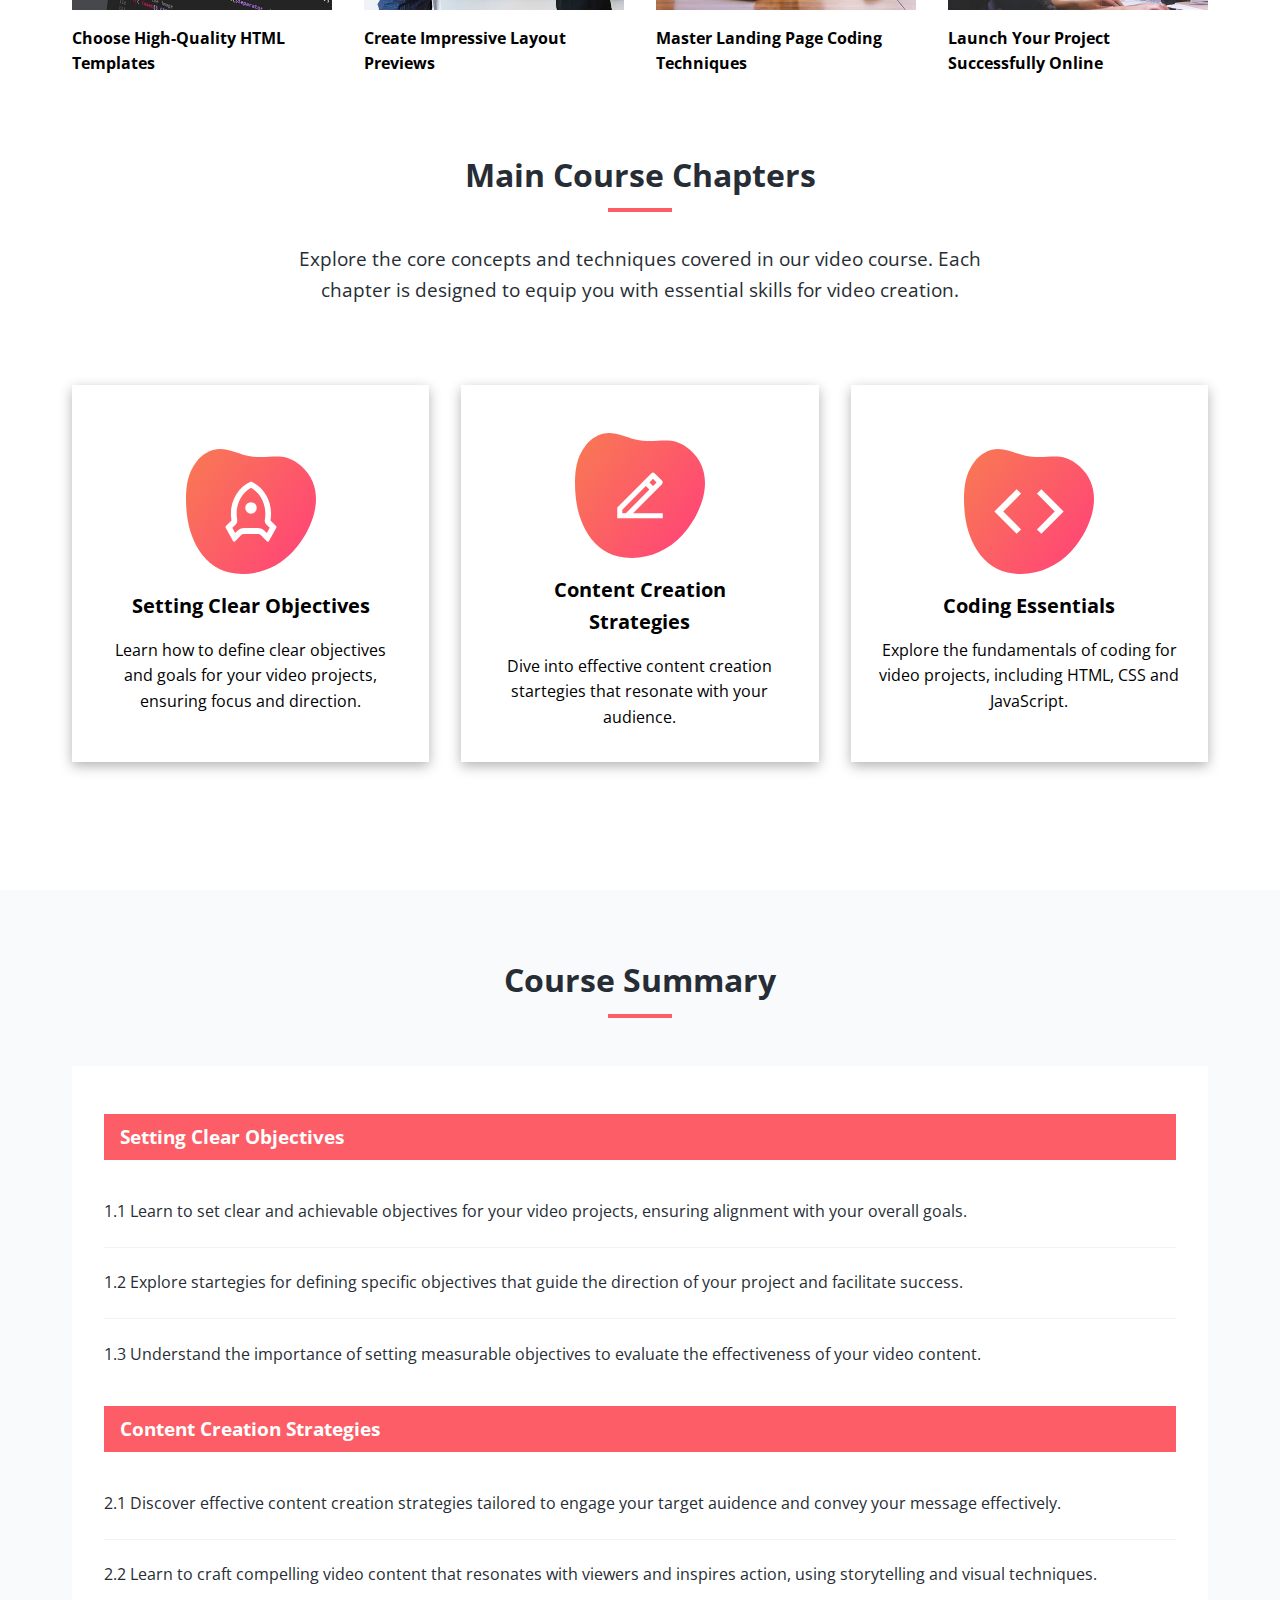
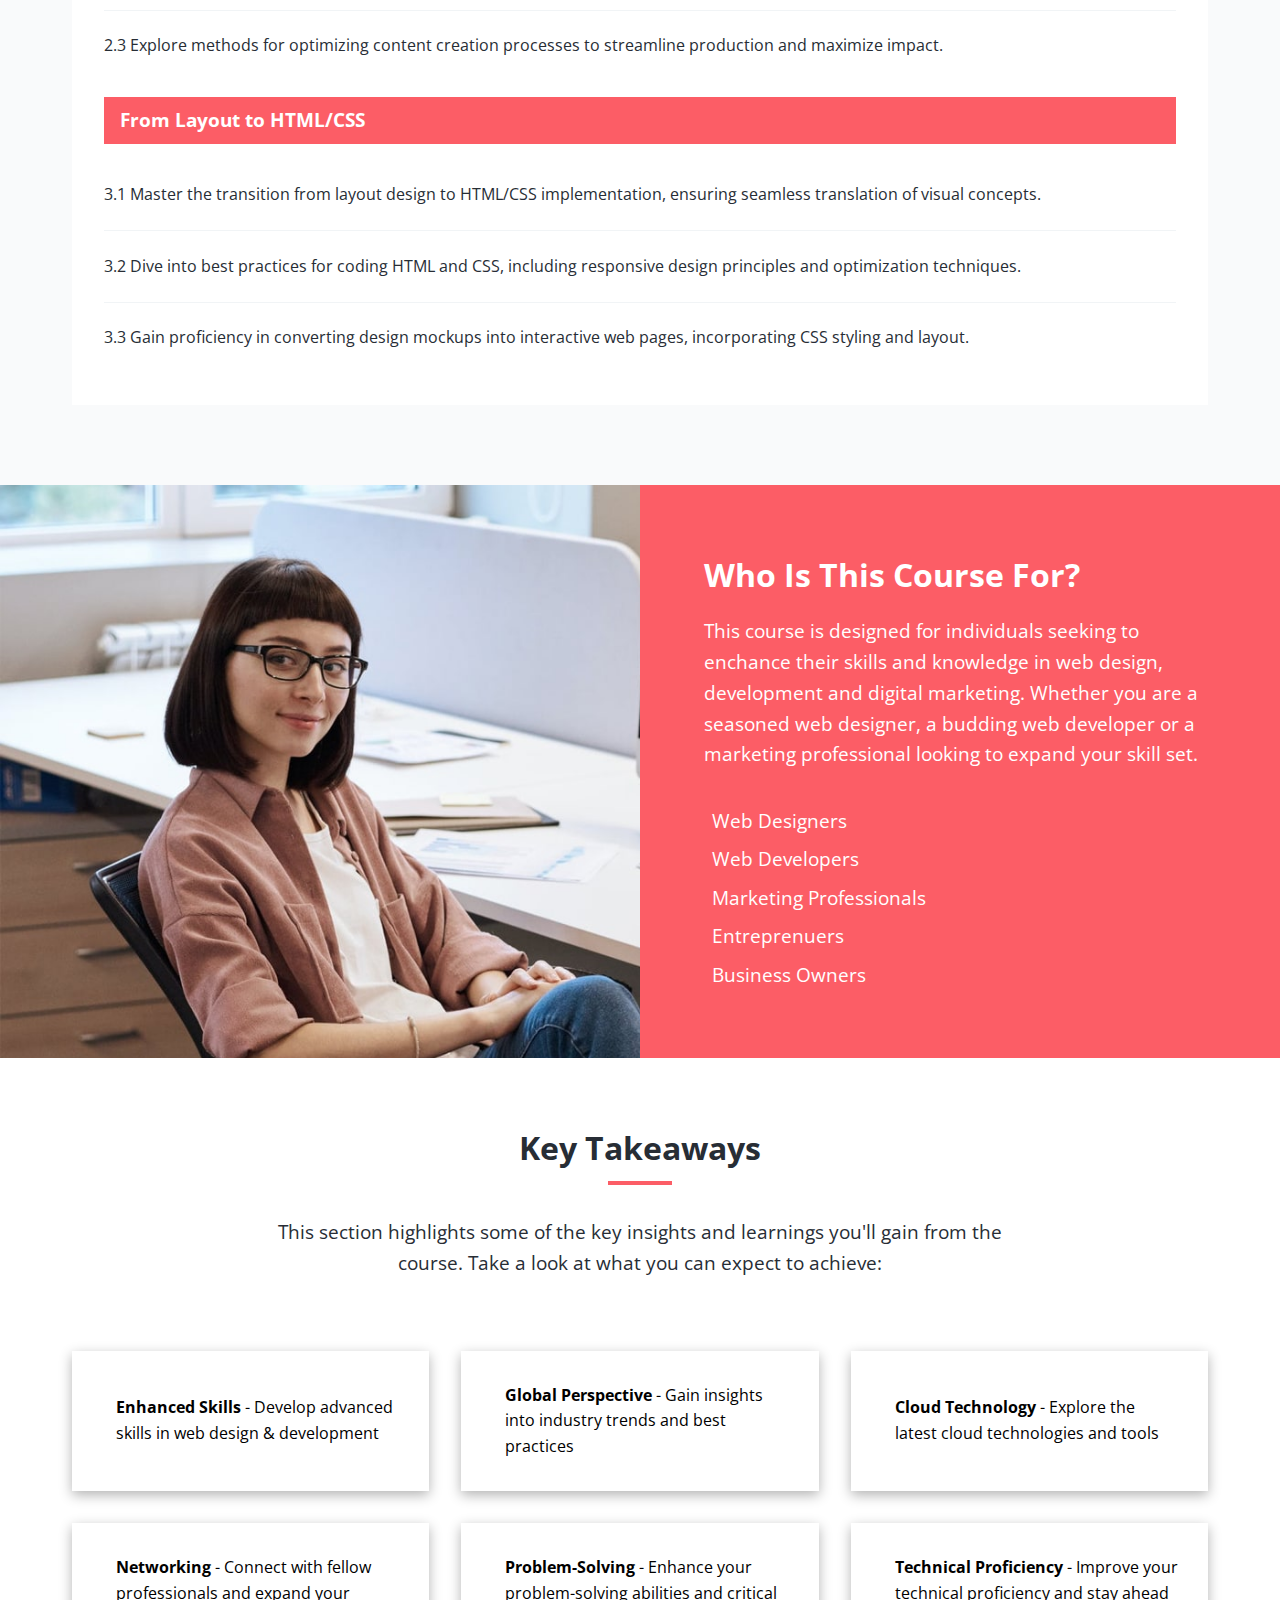
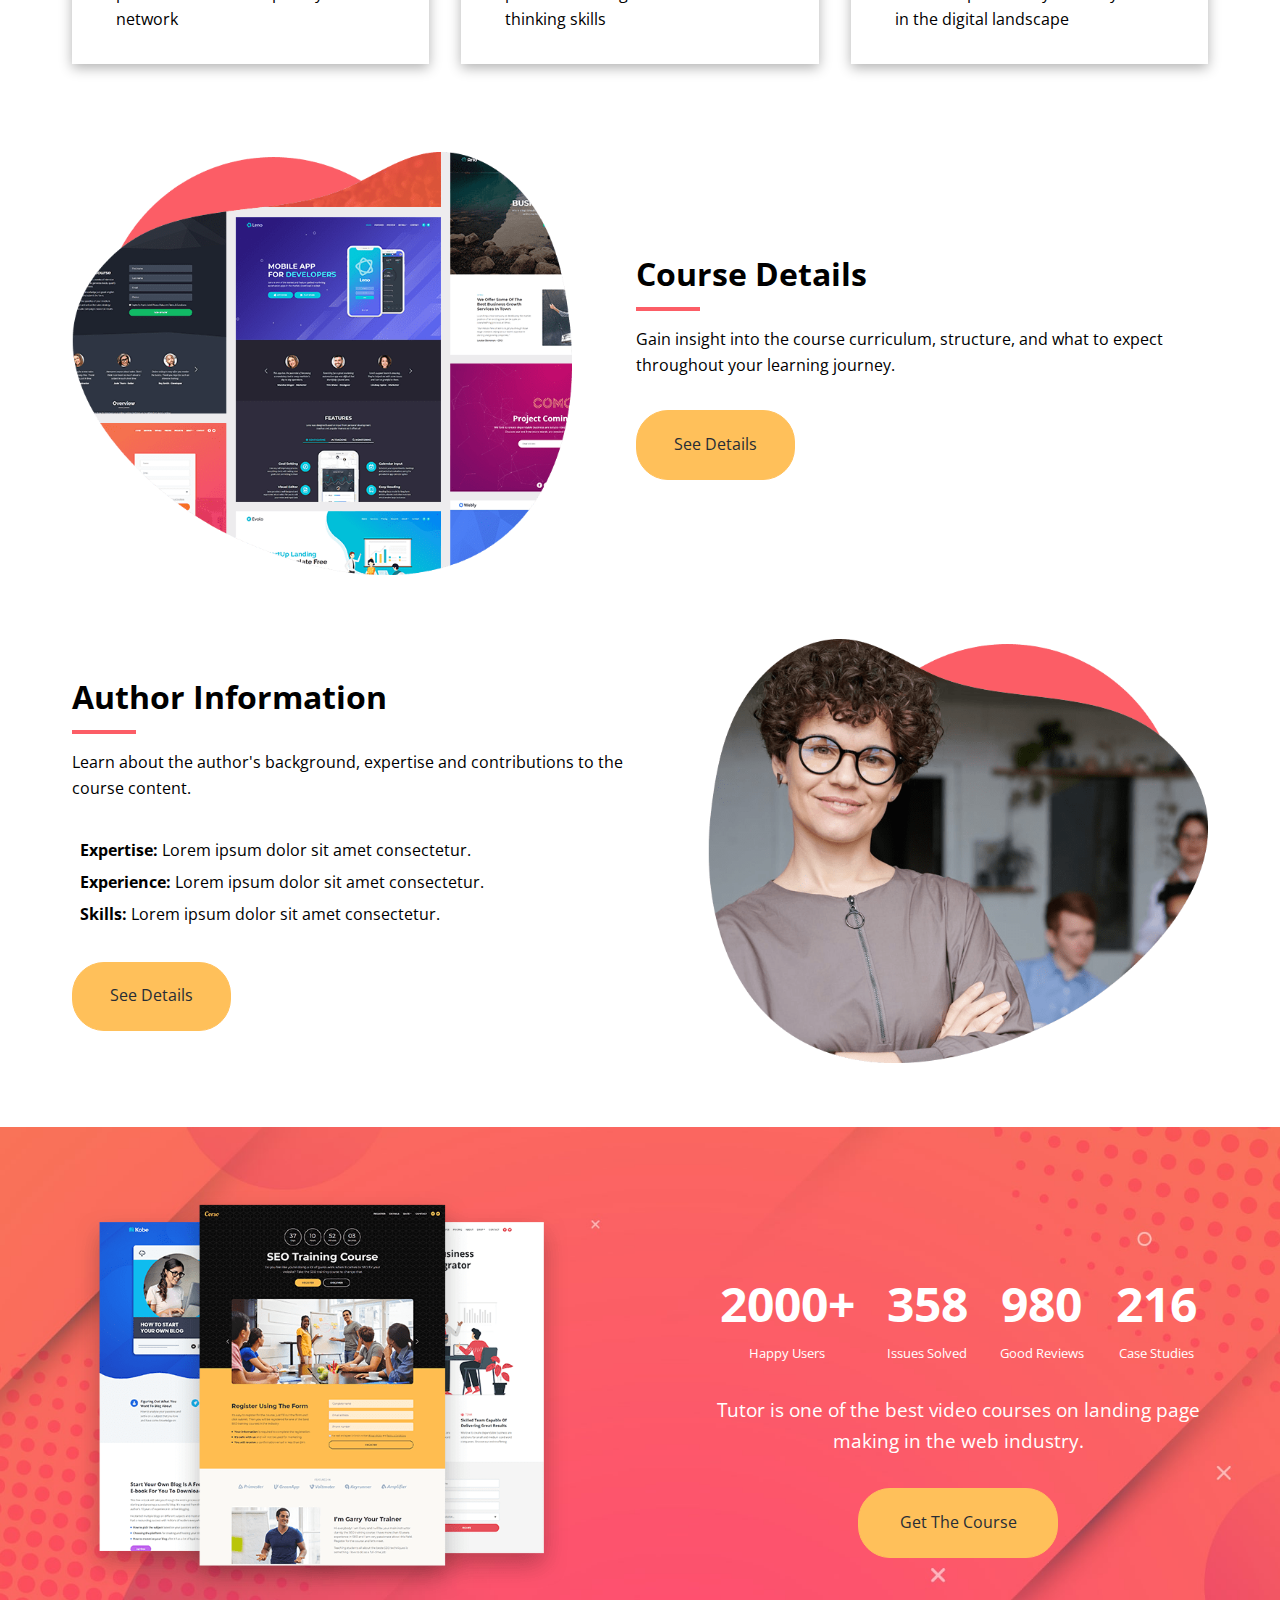
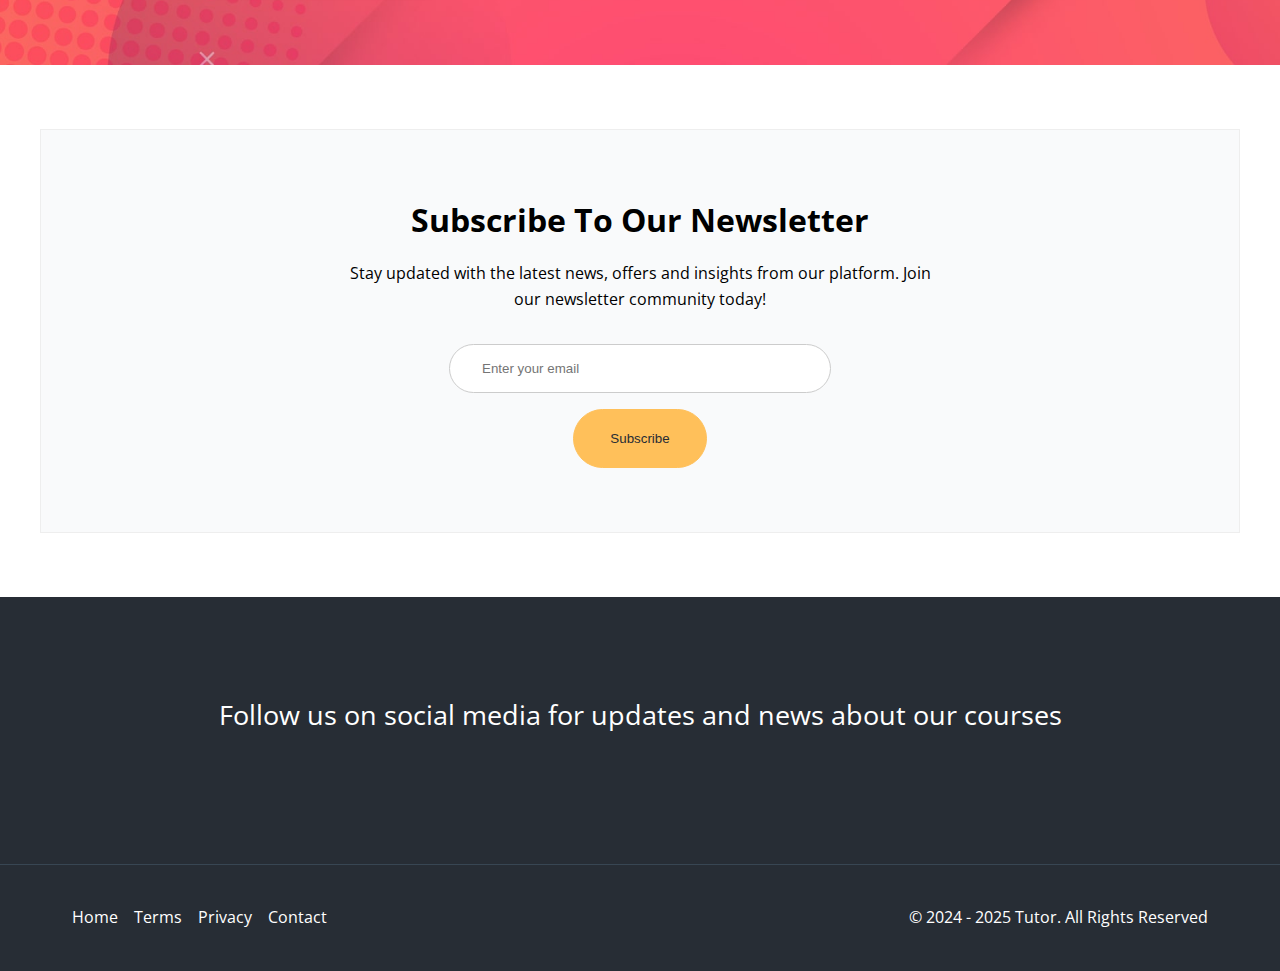
==== commit b5a459f0: "added accessibility" ====
--- a/index.html
+++ b/index.html
@@ -13,15 +13,17 @@
 </head>
 <body>
   <!-- Navbar -->
-  <nav class="navbar">
+  <nav class="navbar" role="navigation" aria-label="Main Navigation">
     <div class="navbar-flex container">
-      <img src="images/logo.svg" alt="Tutor">
+      <a href="/" aria-label="Logo Home Link">
+        <img src="images/logo.svg" alt="Tutor Logo">
+      </a>
 
       <!-- Desktop Menu -->
       <div class="main-menu-items">
         <ul class="main-menu-list">
           <li>
-            <a href="#home">Home</a>
+            <a href="/">Home</a>
           </li>
 
           <li>
@@ -45,13 +47,13 @@
           </li>
 
           <li>
-            <a href="facebook.com" target="_blank">
+            <a href="facebook.com" target="_blank" aria-label="Follow us on Facebook">
               <i class="fa-brands fa-facebook"></i>
             </a>
           </li>
 
           <li>
-            <a href="twitter.com" target="_blank">
+            <a href="twitter.com" target="_blank" aria-label="Follow us on Twitter">
               <i class="fa-brands fa-twitter"></i>
             </a>
           </li>
@@ -61,15 +63,15 @@
       <!-- Mobile Menu -->
       <div class="mobile-menu">
         <!-- Hamburger Button -->
-        <div class="mobile-menu-toggle">
+        <div class="mobile-menu-toggle" role="button" aria-expanded="false" aria-controls="mobile-menu-items" aria-label="Open mobile menu" tabindex="0">
           <i class="fas fa-bars fa-2x"></i>
         </div>
 
         <!-- Mobile Menu Items -->
-        <div class="mobile-menu-items">
+        <div id="mobile-menu-items" class="mobile-menu-items">
           <ul class="mobile-menu-list">
             <li>
-              <a href="#home">Home</a>
+              <a href="/">Home</a>
             </li>
 
             <li>
@@ -93,13 +95,13 @@
             </li>
 
             <li>
-              <a href="facebook.com" target="_blank">
+              <a href="facebook.com" target="_blank" aria-label="Follow us on Facebook">
                 <i class="fa-brands fa-facebook"></i>
               </a>
             </li>
 
             <li>
-              <a href="twitter.com" target="_blank">
+              <a href="twitter.com" target="_blank" aria-label="Follow us on Twitter">
                 <i class="fa-brands fa-twitter"></i>
               </a>
             </li>
@@ -401,23 +403,23 @@
       <div class="stats-content">
         <div class="stats-numbers">
           <div>
-            <h3>2000+</h3>
-            <p>Happy Users</p>
+            <h3 aria-labelledby="stats-happy-users">2000+</h3>
+            <p id="stats-happy-users">Happy Users</p>
           </div>
 
           <div>
-            <h3>358</h3>
-            <p>Issues Solved</p>
+            <h3 aria-labelledby="stats-issues-solved">358</h3>
+            <p id="stats-issues-solved">Issues Solved</p>
           </div>
 
           <div>
-            <h3>980</h3>
-            <p>Good Reviews</p>
+            <h3 aria-labelledby="stats-good-reviews">980</h3>
+            <p id="stats-good-reviews">Good Reviews</p>
           </div>
 
           <div>
-            <h3>216</h3>
-            <p>Case Studies</p>
+            <h3 aria-labelledby="stats-case-studies">216</h3>
+            <p id="stats-case-studies">Case Studies</p>
           </div>
         </div>
 
@@ -444,12 +446,12 @@
     <div class="container">
       <p>Follow us on social media for updates and news about our courses</p>
       <div class="social-icons">
-        <a href="#"><i class="fa-brands fa-facebook fa-2x"></i></a>
-        <a href="#"><i class="fa-brands fa-twitter fa-2x"></i></a>
-        <a href="#"><i class="fa-brands fa-instagram fa-2x"></i></a>
-        <a href="#"><i class="fa-brands fa-linkedin fa-2x"></i></a>
-        <a href="#"><i class="fa-brands fa-youtube fa-2x"></i></a>
-        <a href="#"><i class="fa-brands fa-pinterest fa-2x"></i></a>
+        <a href="https://facebook.com" target="_blank" aria-label="Follow us on Facebook"><i class="fa-brands fa-facebook fa-2x"></i></a>
+        <a href="https://twitter.com" target="_blank" aria-label="Follow us on Twitter"><i class="fa-brands fa-twitter fa-2x"></i></a>
+        <a href="https://instagram.com" target="_blank" aria-label="Follow us on Instagram"><i class="fa-brands fa-instagram fa-2x"></i></a>
+        <a href="https://linkedin.com" target="_blank" aria-label="Follow us on LinkedIn"><i class="fa-brands fa-linkedin fa-2x"></i></a>
+        <a href="https://youtube.com" target="_blank" aria-label="Follow us on YouTube"><i class="fa-brands fa-youtube fa-2x"></i></a>
+        <a href="https://pinterest.com" target="_blank" aria-label="Follow us on Pinterest"><i class="fa-brands fa-pinterest fa-2x"></i></a>
       </div>
     </div>
   </section>
--- a/css/styles.css
+++ b/css/styles.css
@@ -559,6 +559,77 @@
   margin: 2rem 0;
 }
 
+/* Inner Header */
+.inner-header {
+  background-color: var(--primary-color);
+  color: #fff;
+  height: 250px;
+  padding-top: 8rem;
+}
+
+.inner-header h1 {
+  font-size: 2.5rem;
+  font-weight: 700;
+  margin-bottom: 1rem;
+}
+
+/* Contact Form */
+.contact-form p {
+  margin-bottom: 3rem;
+}
+
+.contact-form input,
+.contact-form textarea {
+  display: block;
+  font-family: inherit;
+  font-size: medium;
+  width: 100%;
+  margin: 1.5rem 0;
+  border: 1px solid #ccc;
+  padding: 1.2rem 1rem;
+}
+
+.contact-form textarea {
+  height: 200px;
+}
+
+.contact-form button {
+  display: block;
+  width: 100%;
+  font-size: inherit;
+  font-family: inherit;
+  margin: 0 auto;
+}
+
+/* Location & Map */
+.location h2 {
+  font-size: 2rem;
+  font-weight: 700;
+  margin-bottom: 1rem;
+}
+
+.location p {
+  margin-bottom: 2rem;
+}
+
+.location .map {
+  overflow: hidden;
+  position: relative;
+  height: 0;
+  margin-bottom: 3rem;
+  padding-bottom: 50%;
+  border-radius: 0.25rem;
+}
+
+.location .map iframe {
+  position: absolute;
+  top: 0;
+  left: 0;
+  width: 100%;
+  height: 100%;
+  border: none;
+}
+
 /* Media Queries */
 @media (max-width: 1200px) {
   .hero .hero-flex {
